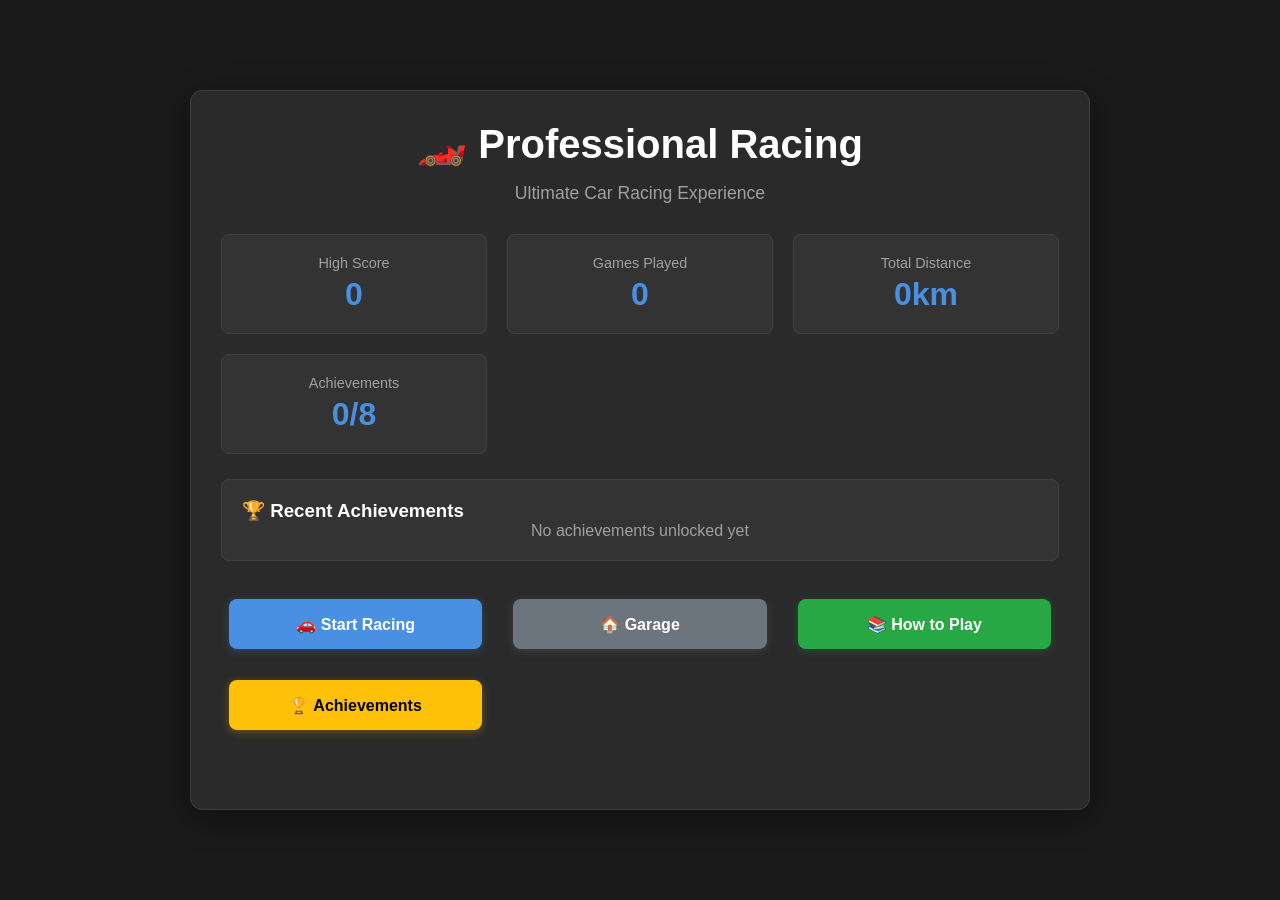
==== index.html @ a8ff9bb5 "updated code" ====
<!DOCTYPE html>
<html lang="en">
<head>
    <meta charset="UTF-8">
    <meta name="viewport" content="width=device-width, initial-scale=1.0, user-scalable=no">
    <title>Professional Car Racing</title>
    <style>
        /* Reset and Base Styles */
        * {
            margin: 0;
            padding: 0;
            box-sizing: border-box;
            -webkit-tap-highlight-color: transparent;
        }

        body {
            font-family: 'Segoe UI', Tahoma, Geneva, Verdana, sans-serif;
            background: #1a1a1a;
            color: #ffffff;
            min-height: 100vh;
            overflow-x: hidden;
            touch-action: manipulation;
        }

        .container {
            max-width: 100%;
            width: 100%;
            min-height: 100vh;
            display: flex;
            align-items: center;
            justify-content: center;
            padding: 10px;
        }

        /* Screen Management */
        .screen {
            background: #2a2a2a;
            border-radius: 12px;
            border: 1px solid #404040;
            box-shadow: 0 8px 32px rgba(0, 0, 0, 0.4);
            width: 100%;
            max-width: 900px;
            min-height: 80vh;
            padding: 30px;
            position: relative;
            overflow-y: auto;
            max-height: 95vh;
        }

        .hidden {
            display: none !important;
        }

        /* Typography */
        .title {
            font-size: 2.5rem;
            font-weight: 700;
            text-align: center;
            margin-bottom: 15px;
            color: #ffffff;
        }

        .subtitle {
            text-align: center;
            margin-bottom: 30px;
            color: #a0a0a0;
            font-size: 1.1rem;
        }

        /* Buttons */
        .btn {
            background: #4a90e2;
            color: white;
            border: none;
            padding: 15px 25px;
            border-radius: 8px;
            cursor: pointer;
            font-size: 16px;
            font-weight: 600;
            margin: 8px;
            transition: all 0.2s ease;
            touch-action: manipulation;
            min-height: 50px;
            display: inline-flex;
            align-items: center;
            justify-content: center;
            text-decoration: none;
            box-shadow: 0 2px 8px rgba(74, 144, 226, 0.3);
        }

        .btn:hover {
            background: #357abd;
            transform: translateY(-1px);
            box-shadow: 0 4px 12px rgba(74, 144, 226, 0.4);
        }

        .btn:active {
            transform: translateY(0);
        }

        .btn-primary { background: #4a90e2; }
        .btn-secondary { background: #6c757d; box-shadow: 0 2px 8px rgba(108, 117, 125, 0.3); }
        .btn-secondary:hover { background: #545b62; }
        
        .btn-success { background: #28a745; box-shadow: 0 2px 8px rgba(40, 167, 69, 0.3); }
        .btn-success:hover { background: #218838; }
        
        .btn-warning { background: #ffc107; color: #000; box-shadow: 0 2px 8px rgba(255, 193, 7, 0.3); }
        .btn-warning:hover { background: #e0a800; }
        
        .btn-danger { background: #dc3545; box-shadow: 0 2px 8px rgba(220, 53, 69, 0.3); }
        .btn-danger:hover { background: #c82333; }

        .btn-small {
            padding: 10px 15px;
            font-size: 14px;
            min-height: 40px;
        }

        /* Cards and Panels */
        .card {
            background: #333333;
            border-radius: 8px;
            padding: 20px;
            margin-bottom: 20px;
            border: 1px solid #404040;
        }

        .stats-panel {
            display: grid;
            grid-template-columns: repeat(auto-fit, minmax(200px, 1fr));
            gap: 20px;
            margin-bottom: 25px;
        }

        .stat-item {
            background: #333333;
            padding: 20px;
            border-radius: 8px;
            text-align: center;
            border: 1px solid #404040;
        }

        .stat-label {
            display: block;
            font-size: 0.9rem;
            color: #a0a0a0;
            margin-bottom: 5px;
        }

        .stat-value {
            display: block;
            font-size: 2rem;
            font-weight: bold;
            color: #4a90e2;
        }

        /* Menu Layout */
        .menu-buttons {
            display: grid;
            grid-template-columns: repeat(auto-fit, minmax(250px, 1fr));
            gap: 15px;
            margin-top: 30px;
        }

        /* Game Screen */
        .game-header {
            display: flex;
            justify-content: space-between;
            align-items: center;
            margin-bottom: 15px;
            padding: 10px 15px;
            background: #333333;
            border-radius: 8px;
            border: 1px solid #404040;
        }

        .game-title h2 {
            margin: 0;
            font-size: 1.2rem;
            color: #ffffff;
        }

        .current-track {
            font-size: 0.8rem;
            color: #a0a0a0;
            margin-top: 2px;
        }

        .game-actions {
            display: flex;
            gap: 10px;
        }

        .game-hud {
            display: grid;
            grid-template-columns: repeat(3, 1fr);
            gap: 10px;
            margin-bottom: 20px;
            padding: 10px;
            background: #333333;
            border-radius: 8px;
            border: 1px solid #404040;
        }

        .hud-item {
            text-align: center;
            padding: 8px;
            background: #404040;
            border-radius: 6px;
        }

        .hud-label {
            font-size: 0.7rem;
            color: #a0a0a0;
            margin-bottom: 3px;
            text-transform: uppercase;
            letter-spacing: 0.5px;
        }

        .hud-value {
            font-size: 1rem;
            font-weight: bold;
            color: #4a90e2;
        }

        .hud-item.warning .hud-value { color: #ffc107; }
        .hud-item.danger .hud-value { color: #dc3545; }
        .hud-item.active {
            background: #4a90e2;
            animation: pulse 1s ease infinite alternate;
        }

        @keyframes pulse {
            from { opacity: 0.8; }
            to { opacity: 1; }
        }

        /* Game Area */
        .game-area {
            position: relative;
            width: 100%;
            height: 90vh;
            
            background: #87ceeb;
            border-radius: 12px;
            overflow: hidden;
            border: 2px solid #404040;
            margin-bottom: 20px;
        }

        .road-container {
            position: absolute;
            top: 0;
            left: 50%;
            transform: translateX(-50%);
            width: min(300px, 70%);
            height: 100%;
            z-index: 1;
        }

        .road {
            width: 100%;
            height: 100%;
            background: #444444;
            position: relative;
            border-left: 4px solid #ffffff;
            border-right: 4px solid #ffffff;
            overflow: hidden;
        }

        .road-line {
            position: absolute;
            left: 25%;
            width: 3px;
            height: 30px;
            background: #ffffff;
            animation: roadMove 1s linear infinite;
            border-radius: 2px;
        }

        .road-line:nth-child(even) {
            left: 75%;
        }

        @keyframes roadMove {
            from {
                top: -30px;
                opacity: 0;
            }
            10% {
                opacity: 1;
            }
            90% {
                opacity: 1;
            }
            to {
                top: 100%;
                opacity: 0;
            }
        }

        /* Track Themes */
        .game-area.night {
            background: #1a1a2e;
        }

        .road.night {
            background: #16213e;
            border-color: #0f3460;
        }

        .road.night .road-line {
            background: #ffffff;
        }

        .game-area.desert {
            background: #daa520;
        }

        .road.desert {
            background: #8b4513;
            border-color: #ff6347;
        }

        .road.desert .road-line {
            background: #ffffff;
        }

        .game-area.snow {
            background: #e6f3ff;
        }

        .road.snow {
            background: #708090;
            border-color: #4682b4;
        }

        .road.snow .road-line {
            background: #ffffff;
        }

        /* Player Car */
        .player-car {
            position: absolute;
            width: 40px;
            height: 60px;
            bottom: 80px;
            left: 50%;
            transform: translateX(-50%);
            z-index: 10;
            transition: left 0.2s ease;
            filter: drop-shadow(0 4px 8px rgba(0, 0, 0, 0.4));
        }

        .player-car.jumping {
            animation: carJump 0.8s ease;
            z-index: 15;
        }

        @keyframes carJump {
            0% {
                transform: translateX(-50%) translateY(0) scale(1);
                filter: drop-shadow(0 4px 8px rgba(0, 0, 0, 0.4));
            }
            25% {
                transform: translateX(-50%) translateY(-20px) scale(1.05);
                filter: drop-shadow(0 8px 16px rgba(0, 0, 0, 0.3));
            }
            50% {
                transform: translateX(-50%) translateY(-40px) scale(1.1);
                filter: drop-shadow(0 12px 24px rgba(0, 0, 0, 0.2));
            }
            75% {
                transform: translateX(-50%) translateY(-20px) scale(1.05);
                filter: drop-shadow(0 8px 16px rgba(0, 0, 0, 0.3));
            }
            100% {
                transform: translateX(-50%) translateY(0) scale(1);
                filter: drop-shadow(0 4px 8px rgba(0, 0, 0, 0.4));
            }
        }

        .player-car.shielded {
            animation: shieldEffect 0.5s ease infinite alternate;
        }

        @keyframes shieldEffect {
            0% {
                filter: drop-shadow(0 4px 8px rgba(0, 0, 0, 0.4)) drop-shadow(0 0 10px rgba(0, 255, 255, 0.5));
            }
            100% {
                filter: drop-shadow(0 4px 8px rgba(0, 0, 0, 0.4)) drop-shadow(0 0 20px rgba(0, 255, 255, 0.8));
            }
        }

        /* Game Objects */
        .obstacle {
            position: absolute;
            width: 35px;
            height: 55px;
            z-index: 5;
            filter: drop-shadow(0 2px 4px rgba(0, 0, 0, 0.3));
        }

        .powerup {
            position: absolute;
            width: 30px;
            height: 30px;
            z-index: 6;
            border-radius: 50%;
            animation: powerupFloat 1s ease infinite alternate;
        }

        @keyframes powerupFloat {
            0% {
                transform: translateX(-50%) scale(1) rotate(0deg);
                opacity: 0.9;
                box-shadow: 0 0 10px rgba(74, 144, 226, 0.3);
            }
            50% {
                transform: translateX(-50%) scale(1.15) rotate(180deg);
                opacity: 1;
                box-shadow: 0 0 20px rgba(74, 144, 226, 0.6);
            }
            100% {
                transform: translateX(-50%) scale(1) rotate(360deg);
                opacity: 0.9;
                box-shadow: 0 0 10px rgba(74, 144, 226, 0.3);
            }
        }

        /* Track Selection */
        .track-selector {
            display: grid;
            grid-template-columns: repeat(auto-fit, minmax(150px, 1fr));
            gap: 15px;
            margin-bottom: 30px;
        }

        .track-option {
            background: #333333;
            border: 2px solid #404040;
            border-radius: 8px;
            padding: 20px;
            text-align: center;
            cursor: pointer;
            transition: all 0.2s ease;
            touch-action: manipulation;
        }

        .track-option:hover {
            border-color: #4a90e2;
            transform: translateY(-2px);
        }

        .track-option.selected {
            border-color: #4a90e2;
            background: #404040;
        }

        .track-icon {
            font-size: 2.5rem;
            margin-bottom: 10px;
        }

        .track-name {
            font-weight: bold;
            margin-bottom: 5px;
            color: #ffffff;
        }

        .track-desc {
            font-size: 0.8rem;
            color: #a0a0a0;
        }

        /* Car Selection */
        .car-grid {
            display: grid;
            grid-template-columns: repeat(auto-fill, minmax(250px, 1fr));
            gap: 20px;
        }

        .car-card {
            background: #333333;
            border: 2px solid #404040;
            border-radius: 8px;
            padding: 20px;
            cursor: pointer;
            transition: all 0.2s ease;
            touch-action: manipulation;
        }

        .car-card:hover {
            transform: translateY(-3px);
            border-color: #4a90e2;
            box-shadow: 0 8px 24px rgba(74, 144, 226, 0.2);
        }

        .car-preview-container {
            display: flex;
            justify-content: center;
            margin-bottom: 15px;
            height: 80px;
            align-items: center;
        }

        .car-preview {
            width: 60px;
            height: 80px;
            filter: drop-shadow(0 4px 8px rgba(0, 0, 0, 0.3));
        }

        .car-info h4 {
            margin-bottom: 8px;
            color: #ffffff;
            font-size: 1.1rem;
            text-align: center;
        }

        .car-stats {
            display: grid;
            grid-template-columns: 1fr 1fr;
            gap: 8px;
            font-size: 0.8rem;
            color: #a0a0a0;
        }

        .car-stat {
            background: #404040;
            padding: 5px 8px;
            border-radius: 4px;
            text-align: center;
        }

        /* Garage */
        .garage-actions {
            display: flex;
            gap: 15px;
            margin-bottom: 25px;
            justify-content: center;
        }

        /* Car Creator */
        .creator-container {
            display: grid;
            grid-template-columns: 1fr 2fr;
            gap: 30px;
            max-width: 800px;
            margin: 0 auto;
        }

        .car-preview-section {
            background: #333333;
            border-radius: 8px;
            padding: 25px;
            text-align: center;
            height: fit-content;
            border: 1px solid #404040;
        }

        .car-preview-section h3 {
            margin-bottom: 20px;
            color: #ffffff;
        }

        .car-preview-display {
            display: flex;
            justify-content: center;
            align-items: center;
            height: 150px;
            margin-bottom: 15px;
        }

        .car-preview-large {
            width: 80px;
            height: 120px;
            filter: drop-shadow(0 4px 8px rgba(0, 0, 0, 0.3));
        }

        .car-customization {
            background: #333333;
            border-radius: 8px;
            padding: 25px;
            border: 1px solid #404040;
        }

        .form-group {
            margin-bottom: 25px;
        }

        .form-group label {
            display: block;
            margin-bottom: 12px;
            font-weight: 600;
            color: #ffffff;
            font-size: 1rem;
        }

        .form-group input[type="text"] {
            width: 100%;
            padding: 15px;
            border: 2px solid #404040;
            border-radius: 6px;
            background: #404040;
            color: white;
            font-size: 16px;
            transition: all 0.2s ease;
        }

        .form-group input[type="text"]:focus {
            outline: none;
            border-color: #4a90e2;
            background: #4a4a4a;
        }

        .car-type-grid {
            display: grid;
            grid-template-columns: repeat(auto-fit, minmax(100px, 1fr));
            gap: 15px;
        }

        .car-type-option {
            background: #404040;
            border: 2px solid #505050;
            border-radius: 8px;
            padding: 15px;
            text-align: center;
            cursor: pointer;
            transition: all 0.2s ease;
            touch-action: manipulation;
        }

        .car-type-option:hover {
            border-color: #4a90e2;
        }

        .car-type-option.selected {
            border-color: #4a90e2;
            background: #4a4a4a;
        }

        .car-type-preview {
            width: 50px;
            height: 70px;
            margin-bottom: 10px;
        }

        .car-type-name {
            font-size: 0.9rem;
            color: #ffffff;
            font-weight: 600;
        }

        .color-palette {
            display: grid;
            grid-template-columns: repeat(auto-fit, minmax(50px, 1fr));
            gap: 12px;
            max-width: 400px;
        }

        .color-option {
            width: 50px;
            height: 50px;
            border: 3px solid #505050;
            border-radius: 50%;
            cursor: pointer;
            transition: all 0.2s ease;
            touch-action: manipulation;
        }

        .color-option:hover {
            transform: scale(1.1);
        }

        .color-option.selected {
            border-color: #4a90e2;
            border-width: 4px;
            box-shadow: 0 0 15px rgba(74, 144, 226, 0.5);
        }

        /* Performance Slider */
        .slider-container {
            margin-top: 15px;
        }

        .performance-slider {
            width: 100%;
            height: 8px;
            border-radius: 4px;
            background: #404040;
            outline: none;
            -webkit-appearance: none;
            cursor: pointer;
        }

        .performance-slider::-webkit-slider-thumb {
            -webkit-appearance: none;
            appearance: none;
            width: 20px;
            height: 20px;
            border-radius: 50%;
            background: #4a90e2;
            cursor: pointer;
        }

        .performance-slider::-moz-range-thumb {
            width: 20px;
            height: 20px;
            border-radius: 50%;
            background: #4a90e2;
            cursor: pointer;
            border: none;
        }

        .slider-labels {
            display: flex;
            justify-content: space-between;
            margin-top: 10px;
            font-size: 0.8rem;
            color: #a0a0a0;
        }

        /* Achievements */
        .achievements-container {
            max-width: 600px;
            margin: 0 auto;
        }

        .achievement {
            display: flex;
            align-items: center;
            gap: 15px;
            padding: 15px;
            margin-bottom: 15px;
            background: #333333;
            border-radius: 8px;
            border: 2px solid #404040;
            transition: all 0.2s ease;
        }

        .achievement.unlocked {
            background: #2d4a2d;
            border-color: #28a745;
        }

        .achievement .icon {
            font-size: 2rem;
            min-width: 50px;
            text-align: center;
        }

        .achievement .info h4 {
            color: #ffffff;
            margin-bottom: 5px;
        }

        .achievement .info p {
            color: #a0a0a0;
            font-size: 0.9rem;
            margin: 0;
        }

        /* Mobile Controls */
        .mobile-controls {
            display: none;
            position: fixed;
            bottom: 10px;
            left: 50%;
            transform: translateX(-50%);
            z-index: 200;
            background: rgba(42, 42, 42, 0.95);
            border-radius: 12px;
            padding: 10px;
            border: 1px solid #404040;
        }

        .control-row {
            display: flex;
            gap: 10px;
            align-items: center;
        }

        .mobile-btn {
            width: 50px;
            height: 50px;
            border-radius: 50%;
            background: #404040;
            border: 2px solid #505050;
            color: white;
            font-size: 16px;
            display: flex;
            align-items: center;
            justify-content: center;
            touch-action: manipulation;
            user-select: none;
            transition: all 0.2s ease;
            cursor: pointer;
        }

        .mobile-btn:active {
            background: #4a90e2;
            transform: scale(0.9);
        }

        .mobile-btn.disabled {
            background: #2a2a2a;
            border-color: #333333;
            color: #666666;
        }

        .direction-btn {
            background: #404040;
            border-color: #4a90e2;
        }

        .action-btn {
            background: #404040;
            border-color: #28a745;
        }

        /* Game Modals */
        .game-modal {
            position: absolute;
            top: 0;
            left: 0;
            width: 100%;
            height: 100%;
            background: rgba(0, 0, 0, 0.8);
            display: flex;
            align-items: center;
            justify-content: center;
            z-index: 100;
        }

        .modal-content {
            background: #2a2a2a;
            border-radius: 12px;
            padding: 30px;
            text-align: center;
            border: 1px solid #404040;
            min-width: 300px;
            max-width: 90%;
        }

        .modal-content h3 {
            margin-bottom: 20px;
            color: #ffffff;
            font-size: 1.5rem;
        }

        .final-stats {
            margin: 20px 0;
        }

        .final-score {
            display: flex;
            justify-content: space-between;
            align-items: center;
            margin-bottom: 15px;
            padding: 15px;
            background: #333333;
            border-radius: 8px;
        }

        .final-score .label {
            color: #a0a0a0;
        }

        .final-score .value {
            color: #4a90e2;
            font-size: 1.5rem;
            font-weight: bold;
        }

        .new-high-score {
            background: #28a745;
            color: #ffffff;
            padding: 10px 15px;
            border-radius: 8px;
            font-weight: bold;
            margin: 10px 0;
        }

        .modal-actions {
            display: flex;
            gap: 15px;
            justify-content: center;
            margin-top: 20px;
        }

        /* Particles */
        .particle {
            position: absolute;
            width: 4px;
            height: 4px;
            background: #4a90e2;
            border-radius: 50%;
            pointer-events: none;
            z-index: 15;
            animation: particleFade 1s ease-out forwards;
        }

        @keyframes particleFade {
            0% {
                opacity: 1;
                transform: scale(1);
            }
            100% {
                opacity: 0;
                transform: scale(0.5);
            }
        }

        .particles-container {
            position: absolute;
            top: 0;
            left: 0;
            width: 100%;
            height: 100%;
            pointer-events: none;
            z-index: 12;
        }

        /* Tutorial */
        .tutorial-content {
            max-width: 600px;
            margin: 0 auto;
        }

        .tutorial-section {
            margin-bottom: 30px;
            padding: 20px;
            background: #333333;
            border-radius: 8px;
            border: 1px solid #404040;
        }

        .tutorial-section h3 {
            margin-bottom: 15px;
            color: #4a90e2;
        }

        .controls-grid {
            display: grid;
            grid-template-columns: repeat(auto-fit, minmax(120px, 1fr));
            gap: 15px;
            margin-top: 15px;
        }

        .control-item {
            text-align: center;
            padding: 15px;
            background: #404040;
            border-radius: 6px;
        }

        .control-key {
            font-size: 1.5rem;
            font-weight: bold;
            margin-bottom: 8px;
            color: #4a90e2;
        }

        .control-desc {
            font-size: 0.9rem;
            color: #a0a0a0;
        }

        .powerups-grid {
            display: grid;
            grid-template-columns: repeat(auto-fit, minmax(200px, 1fr));
            gap: 15px;
            margin-top: 15px;
        }

        .powerup-item {
            display: flex;
            align-items: center;
            gap: 15px;
            padding: 15px;
            background: #404040;
            border-radius: 6px;
        }

        .powerup-icon {
            font-size: 2rem;
            min-width: 50px;
            text-align: center;
        }

        .powerup-item strong {
            color: #ffffff;
            display: block;
            margin-bottom: 5px;
        }

        .powerup-item p {
            font-size: 0.8rem;
            color: #a0a0a0;
            margin: 0;
        }

        /* Footer */
        .screen-footer {
            display: flex;
            justify-content: center;
            margin-top: 30px;
            padding-top: 20px;
            border-top: 1px solid #404040;
        }

        .desktop-controls {
            text-align: center;
            margin-top: 15px;
        }

        .controls-hint {
            color: #a0a0a0;
            font-size: 0.9rem;
        }

        /* Responsive Design */
        @media (max-width: 768px) {
            .screen {
                padding: 10px;
                min-height: 95vh;
                max-height: 100vh;
                overflow-y: auto;
            }

            .title {
                font-size: 1.8rem;
            }

            .creator-container {
                grid-template-columns: 1fr;
                gap: 20px;
            }

            .menu-buttons {
                grid-template-columns: 1fr;
            }

            .stats-panel {
                grid-template-columns: 1fr;
            }

            .game-header {
                flex-direction: column;
                gap: 8px;
                text-align: center;
                padding: 8px 12px;
            }

            .game-title h2 {
                font-size: 1rem;
            }

            .current-track {
                font-size: 0.7rem;
            }

            .game-hud {
                grid-template-columns: repeat(3, 1fr);
                gap: 8px;
                padding: 8px;
                margin-bottom: 15px;
            }

            .hud-item {
                padding: 6px;
            }

            .hud-label {
                font-size: 0.6rem;
            }

            .hud-value {
                font-size: 0.9rem;
            }

            .game-area {
                height: 45vh;
                min-height: 250px;
                max-height: 350px;
                margin-bottom: 15px;
            }

            .road-container {
                width: min(220px, 75%);
            }

            .mobile-controls {
                display: block;
            }

            .desktop-controls {
                display: none;
            }

            .modal-actions {
                flex-direction: column;
            }

            .player-car {
                width: 28px;
                height: 42px;
            }

            .obstacle {
                width: 26px;
                height: 39px;
            }

            .powerup {
                width: 22px;
                height: 22px;
            }

            .mobile-btn {
                width: 45px;
                height: 45px;
                font-size: 14px;
            }

            .control-row {
                gap: 8px;
            }
        }

        @media (max-width: 480px) {
            .screen {
                padding: 8px;
            }

            .title {
                font-size: 1.6rem;
            }

            .game-area {
                height: 40vh;
                min-height: 200px;
                max-height: 280px;
            }

            .road-container {
                width: min(180px, 80%);
            }

            .player-car {
                width: 24px;
                height: 36px;
            }

            .obstacle {
                width: 22px;
                height: 33px;
            }

            .powerup {
                width: 18px;
                height: 18px;
            }

            .mobile-btn {
                width: 40px;
                height: 40px;
                font-size: 12px;
            }

            .control-row {
                gap: 6px;
            }

            .game-hud {
                grid-template-columns: repeat(3, 1fr);
                gap: 5px;
                padding: 6px;
                margin-bottom: 10px;
            }

            .hud-item {
                padding: 4px;
            }

            .hud-label {
                font-size: 0.5rem;
            }

            .hud-value {
                font-size: 0.8rem;
            }

            .game-header {
                padding: 6px 8px;
            }

            .game-title h2 {
                font-size: 0.9rem;
            }

            .current-track {
                font-size: 0.6rem;
            }
        }

        /* Landscape orientation on mobile */
        @media (max-width: 768px) and (orientation: landscape) {
            .screen {
                max-height: 95vh;
                padding: 5px;
            }
            
            .game-area {
                height: 60vh;
                min-height: 200px;
                max-height: 300px;
            }
            
            .mobile-controls {
                bottom: 5px;
            }
            
            .game-hud {
                margin-bottom: 8px;
                padding: 5px;
            }

            .game-header {
                padding: 5px 8px;
                margin-bottom: 8px;
            }
        }

        /* Very small screens */
        @media (max-height: 600px) {
            .screen {
                min-height: 100vh;
                max-height: 100vh;
                padding: 5px;
            }

            .game-area {
                height: 35vh;
                min-height: 180px;
                max-height: 250px;
            }

            .game-hud {
                margin-bottom: 5px;
                padding: 5px;
            }
        }

        /* Touch device optimizations */
        @media (hover: none) and (pointer: coarse) {
            .btn:hover,
            .car-card:hover,
            .track-option:hover,
            .car-type-option:hover,
            .color-option:hover {
                transform: none;
            }

            .btn:active,
            .car-card:active,
            .track-option:active,
            .car-type-option:active,
            .color-option:active {
                transform: scale(0.95);
            }
        }
    </style>
</head>
<body>
    <div class="container">
        <!-- Main Menu -->
        <div id="menu-screen" class="screen">
            <h1 class="title">🏎️ Professional Racing</h1>
            <p class="subtitle">Ultimate Car Racing Experience</p>
            
            <div class="stats-panel">
                <div class="stat-item">
                    <span class="stat-label">High Score</span>
                    <span class="stat-value" id="menu-high-score">0</span>
                </div>
                <div class="stat-item">
                    <span class="stat-label">Games Played</span>
                    <span class="stat-value" id="menu-games-played">0</span>
                </div>
                <div class="stat-item">
                    <span class="stat-label">Total Distance</span>
                    <span class="stat-value" id="menu-total-distance">0km</span>
                </div>
                <div class="stat-item">
                    <span class="stat-label">Achievements</span>
                    <span class="stat-value" id="menu-achievements">0/8</span>
                </div>
            </div>
            
            <div class="card">
                <h3>🏆 Recent Achievements</h3>
                <div id="achievements-preview-list">
                    <p style="color: #a0a0a0; text-align: center;">No achievements unlocked yet</p>
                </div>
            </div>
            
            <div class="menu-buttons">
                <button class="btn btn-primary" onclick="showScreen('select-screen')">
                    🚗 Start Racing
                </button>
                <button class="btn btn-secondary" onclick="showScreen('garage-screen')">
                    🏠 Garage
                </button>
                <button class="btn btn-success" onclick="showScreen('tutorial-screen')">
                    📚 How to Play
                </button>
                <button class="btn btn-warning" onclick="showScreen('achievements-screen')">
                    🏆 Achievements
                </button>
            </div>
        </div>

        <!-- Tutorial Screen -->
        <div id="tutorial-screen" class="screen hidden">
            <h2 class="title">📚 How to Play</h2>
            <div class="tutorial-content">
                <div class="tutorial-section">
                    <h3>🎯 Objective</h3>
                    <p>Race through different tracks, avoid obstacles, collect power-ups, and achieve the highest score possible!</p>
                </div>
                
                <div class="tutorial-section">
                    <h3>🕹️ Controls</h3>
                    <div class="controls-grid">
                        <div class="control-item">
                            <div class="control-key">← →</div>
                            <div class="control-desc">Move Left/Right</div>
                        </div>
                        <div class="control-item">
                            <div class="control-key">↑</div>
                            <div class="control-desc">Speed Up</div>
                        </div>
                        <div class="control-item">
                            <div class="control-key">↓</div>
                            <div class="control-desc">Brake</div>
                        </div>
                        <div class="control-item">
                            <div class="control-key">SPACE</div>
                            <div class="control-desc">Jump</div>
                        </div>
                        <div class="control-item">
                            <div class="control-key">P</div>
                            <div class="control-desc">Pause</div>
                        </div>
                    </div>
                </div>
                
                <div class="tutorial-section">
                    <h3>💎 Power-ups</h3>
                    <div class="powerups-grid">
                        <div class="powerup-item">
                            <div class="powerup-icon">🛡️</div>
                            <div>
                                <strong>Shield</strong>
                                <p>Temporary invincibility against obstacles</p>
                            </div>
                        </div>
                        <div class="powerup-item">
                            <div class="powerup-icon">⚡</div>
                            <div>
                                <strong>Speed Boost</strong>
                                <p>Temporary speed increase</p>
                            </div>
                        </div>
                        <div class="powerup-item">
                            <div class="powerup-icon">🚀</div>
                            <div>
                                <strong>Jump Refill</strong>
                                <p>Adds jump abilities</p>
                            </div>
                        </div>
                        <div class="powerup-item">
                            <div class="powerup-icon">💰</div>
                            <div>
                                <strong>Score Boost</strong>
                                <p>Instant bonus points</p>
                            </div>
                        </div>
                    </div>
                </div>
                
                <div class="tutorial-section">
                    <h3>🌍 Track Types</h3>
                    <div class="powerups-grid">
                        <div class="powerup-item">
                            <div class="powerup-icon">🌅</div>
                            <div>
                                <strong>Day Track</strong>
                                <p>Perfect visibility, normal conditions</p>
                            </div>
                        </div>
                        <div class="powerup-item">
                            <div class="powerup-icon">🌙</div>
                            <div>
                                <strong>Night Track</strong>
                                <p>Reduced visibility, challenging</p>
                            </div>
                        </div>
                        <div class="powerup-item">
                            <div class="powerup-icon">🏜️</div>
                            <div>
                                <strong>Desert Track</strong>
                                <p>High speed, sandstorm effects</p>
                            </div>
                        </div>
                        <div class="powerup-item">
                            <div class="powerup-icon">❄️</div>
                            <div>
                                <strong>Snow Track</strong>
                                <p>Slippery conditions, slower speeds</p>
                            </div>
                        </div>
                    </div>
                </div>
            </div>
            
            <div class="screen-footer">
                <button class="btn btn-secondary" onclick="showScreen('menu-screen')">
                    ← Back to Menu
                </button>
            </div>
        </div>

        <!-- Achievements Screen -->
        <div id="achievements-screen" class="screen hidden">
            <h2 class="title">🏆 Achievements</h2>
            <div class="achievements-container">
                <div id="achievements-list">
                    <!-- Achievements will be populated here -->
                </div>
            </div>
            <div class="screen-footer">
                <button class="btn btn-secondary" onclick="showScreen('menu-screen')">
                    ← Back to Menu
                </button>
            </div>
        </div>

        <!-- Garage Screen -->
        <div id="garage-screen" class="screen hidden">
            <h2 class="title">🏠 Your Garage</h2>
            
            <div class="garage-actions">
                <button class="btn btn-primary" onclick="showScreen('create-screen')">
                    🛠️ Create New Car
                </button>
                <button class="btn btn-danger" onclick="resetGarage()">
                    🗑️ Reset Garage
                </button>
            </div>
            
            <div id="garage-car-list" class="car-grid">
                <!-- Cars will be populated here -->
            </div>
            
            <div class="screen-footer">
                <button class="btn btn-secondary" onclick="showScreen('menu-screen')">
                    ← Back to Menu
                </button>
            </div>
        </div>

        <!-- Car Selection -->
        <div id="select-screen" class="screen hidden">
            <h2 class="title">🚗 Select Your Setup</h2>
            
            <div class="card">
                <h3>🌍 Choose Track</h3>
                <div class="track-selector">
                    <div class="track-option selected" data-track="day">
                        <div class="track-icon">🌅</div>
                        <div class="track-name">Day Track</div>
                        <div class="track-desc">Perfect conditions</div>
                    </div>
                    <div class="track-option" data-track="night">
                        <div class="track-icon">🌙</div>
                        <div class="track-name">Night Track</div>
                        <div class="track-desc">Challenging visibility</div>
                    </div>
                    <div class="track-option" data-track="desert">
                        <div class="track-icon">🏜️</div>
                        <div class="track-name">Desert Track</div>
                        <div class="track-desc">High speed racing</div>
                    </div>
                    <div class="track-option" data-track="snow">
                        <div class="track-icon">❄️</div>
                        <div class="track-name">Snow Track</div>
                        <div class="track-desc">Slippery conditions</div>
                    </div>
                </div>
            </div>
            
            <div class="card">
                <h3>🚗 Choose Your Car</h3>
                <div id="car-selection-list" class="car-grid">
                    <!-- Cars will be populated here -->
                </div>
            </div>
            
            <div class="screen-footer">
                <button class="btn btn-secondary" onclick="showScreen('menu-screen')">
                    ← Back to Menu
                </button>
            </div>
        </div>

        <!-- Car Creator -->
        <div id="create-screen" class="screen hidden">
            <h2 class="title">🛠️ Create Your Car</h2>
            
            <div class="creator-container">
                <div class="car-preview-section">
                    <h3>Preview</h3>
                    <div class="car-preview-display">
                        <div class="car-preview-large" id="car-preview"></div>
                    </div>
                </div>

                <div class="car-customization">
                    <div class="form-group">
                        <label for="car-name">🏷️ Car Name</label>
                        <input type="text" id="car-name" placeholder="Enter your car's name" maxlength="20" />
                    </div>

                    <div class="form-group">
                        <label>🚗 Car Type</label>
                        <div class="car-type-grid">
                            <div class="car-type-option selected" data-type="sedan">
                                <div class="car-type-preview" id="sedan-preview"></div>
                                <div class="car-type-name">Sedan</div>
                            </div>
                            <div class="car-type-option" data-type="sports">
                                <div class="car-type-preview" id="sports-preview"></div>
                                <div class="car-type-name">Sports</div>
                            </div>
                            <div class="car-type-option" data-type="suv">
                                <div class="car-type-preview" id="suv-preview"></div>
                                <div class="car-type-name">SUV</div>
                            </div>
                            <div class="car-type-option" data-type="truck">
                                <div class="car-type-preview" id="truck-preview"></div>
                                <div class="car-type-name">Truck</div>
                            </div>
                        </div>
                    </div>

                    <div class="form-group">
                        <label>🎨 Car Color</label>
                        <div class="color-palette">
                            <div class="color-option selected" style="background: #ff0000" data-color="#ff0000"></div>
                            <div class="color-option" style="background: #00ff00" data-color="#00ff00"></div>
                            <div class="color-option" style="background: #0000ff" data-color="#0000ff"></div>
                            <div class="color-option" style="background: #ffff00" data-color="#ffff00"></div>
                            <div class="color-option" style="background: #ff00ff" data-color="#ff00ff"></div>
                            <div class="color-option" style="background: #00ffff" data-color="#00ffff"></div>
                            <div class="color-option" style="background: #ffffff" data-color="#ffffff"></div>
                            <div class="color-option" style="background: #000000" data-color="#000000"></div>
                            <div class="color-option" style="background: #FFA500" data-color="#FFA500"></div>
                            <div class="color-option" style="background: #800080" data-color="#800080"></div>
                            <div class="color-option" style="background: #FF69B4" data-color="#FF69B4"></div>
                            <div class="color-option" style="background: #32CD32" data-color="#32CD32"></div>
                        </div>
                    </div>

                    <div class="form-group">
                        <label for="speed-slider">⚡ Performance Level: <span id="speed-value">5</span>/10</label>
                        <div class="slider-container">
                            <input type="range" id="speed-slider" class="performance-slider" min="3" max="10" value="5" step="1" />
                            <div class="slider-labels">
                                <span>Balanced</span>
                                <span>Performance</span>
                                <span>Extreme</span>
                            </div>
                        </div>
                    </div>
                </div>
            </div>
            
            <div class="screen-footer">
                <button class="btn btn-primary" onclick="saveCar()">
                    💾 Save Car
                </button>
                <button class="btn btn-secondary" onclick="showScreen('garage-screen')">
                    ← Cancel
                </button>
            </div>
        </div>

        <!-- Game Screen -->
        <div id="game-screen" class="screen hidden">
            <div class="game-hud">
                <div class="hud-item">
                    <div class="hud-label">Score</div>
                    <div class="hud-value" id="score">0</div>
                </div>
                <div class="hud-item">
                    <div class="hud-label">High Score</div>
                    <div class="hud-value" id="high-score">0</div>
                </div>
                <div class="hud-item" id="jumps-display">
                    <div class="hud-label">Jumps</div>
                    <div class="hud-value" id="jumps">0</div>
                </div>
            </div>

            <div class="game-area" id="game-area">
                <div class="road-container">
                    <div class="road" id="road">
                        <!-- Road lines will be generated here -->
                    </div>
                </div>
                <div class="player-car" id="player-car"></div>
                <div class="particles-container" id="particles"></div>
                
                <!-- Game Over Modal -->
                <div id="game-over-modal" class="game-modal hidden">
                    <div class="modal-content">
                        <h3>🏁 Race Complete!</h3>
                        <div class="final-stats">
                            <div class="final-score">
                                <span class="label">Final Score:</span>
                                <span class="value" id="final-score">0</span>
                            </div>
                            <div class="final-score">
                                <span class="label">Distance:</span>
                                <span class="value" id="final-distance">0km</span>
                            </div>
                            <div id="new-high-score-badge" class="new-high-score hidden">
                                🎉 New High Score! 🎉
                            </div>
                        </div>
                        <div class="modal-actions">
                            <button class="btn btn-primary" onclick="restartGame()">
                                🔄 Race Again
                            </button>
                            <button class="btn btn-secondary" onclick="showScreen('select-screen')">
                                🏠 Back to Menu
                            </button>
                        </div>
                    </div>
                </div>
                
                <!-- Pause Modal -->
                <div id="pause-modal" class="game-modal hidden">
                    <div class="modal-content">
                        <h3>⏸️ Game Paused</h3>
                        <div class="modal-actions">
                            <button class="btn btn-primary" onclick="resumeGame()">
                                ▶️ Resume
                            </button>
                            <button class="btn btn-secondary" onclick="showScreen('select-screen')">
                                🏠 Main Menu
                            </button>
                        </div>
                    </div>
                </div>
            </div>

            <!-- Mobile Controls -->
            <div class="mobile-controls" id="mobile-controls">
                <div class="control-row">
                    <button class="mobile-btn direction-btn" id="left-btn">
                        <span class="btn-icon">←</span>
                    </button>
                    <button class="mobile-btn action-btn" id="brake-btn">
                        <span class="btn-icon">↓</span>
                    </button>
                    <button class="mobile-btn action-btn" id="jump-btn">
                        <span class="btn-icon">🚀</span>
                    </button>
                    <button class="mobile-btn action-btn" id="speed-btn">
                        <span class="btn-icon">↑</span>
                    </button>
                    <button class="mobile-btn direction-btn" id="right-btn">
                        <span class="btn-icon">→</span>
                    </button>
                </div>
            </div>

            <div class="desktop-controls">
                <div class="controls-hint">
                    <strong>Controls:</strong> ← → Move • ↑ Speed Up • ↓ Brake • Space Jump • P Pause
                </div>
            </div>
        </div>
    </div>

    <script>
        // Game State Management
        class GameState {
            constructor() {
                this.cars = [
                    { id: 1, name: "Lightning Bolt", color: "#ff0000", type: "sports", speed: 6 },
                    { id: 2, name: "Night Rider", color: "#000000", type: "sedan", speed: 5 },
                    { id: 3, name: "Desert Storm", color: "#FFD700", type: "suv", speed: 7 },
                ];
                
                this.currentCar = null;
                this.selectedColor = "#ff0000";
                this.selectedType = "sedan";
                this.selectedSpeed = 5;
                this.selectedTrack = "day";
                
                this.gameRunning = false;
                this.gamePaused = false;
                
                this.player = {
                    x: 150,
                    lane: 1,
                    jumping: false,
                    shield: false,
                    shieldTime: 0,
                };
                
                this.obstacles = [];
                this.powerups = [];
                this.particles = [];
                
                this.score = 0;
                this.distance = 0;
                this.highScore = parseInt(localStorage.getItem("carGameHighScore") || "0");
                this.baseSpeed = 1;
                this.currentSpeed = 1;
                this.maxSpeed = 8;
                this.minSpeed = 0.5;
                this.jumpsLeft = 0;
                
                this.keys = {};
                this.roadLines = [];
                this.activePowerup = null;
                this.powerupTime = 0;
                
                this.achievements = {
                    firstRace: false,
                    score1000: false,
                    score5000: false,
                    speed10: false,
                    jumpMaster: false,
                    powerupCollector: false,
                    nightRacer: false,
                    perfectRun: false,
                };
                
                this.stats = {
                    gamesPlayed: parseInt(localStorage.getItem("gamesPlayed") || "0"),
                    totalScore: parseInt(localStorage.getItem("totalScore") || "0"),
                    totalDistance: parseInt(localStorage.getItem("totalDistance") || "0"),
                    powerupsCollected: parseInt(localStorage.getItem("powerupsCollected") || "0"),
                    jumpsUsed: parseInt(localStorage.getItem("jumpsUsed") || "0"),
                };
                
                this.isMobile = window.innerWidth <= 768;
                this.lanes = this.calculateLanes();
            }
            
            calculateLanes() {
                // Get the actual road container dimensions
                const roadContainer = document.querySelector('.road-container');
                if (!roadContainer) {
                    // Fallback values
                    const roadWidth = this.isMobile ? 250 : 300;
                    const laneWidth = roadWidth / 4;
                    return [
                        laneWidth * 0.5,
                        laneWidth * 1.5,
                        laneWidth * 2.5,
                        laneWidth * 3.5
                    ];
                }
                
                const roadWidth = roadContainer.offsetWidth;
                const laneWidth = roadWidth / 4;
                
                // Calculate positions relative to road container center
                return [
                    laneWidth * 0.5,    // Lane 0 (leftmost)
                    laneWidth * 1.5,    // Lane 1 
                    laneWidth * 2.5,    // Lane 2
                    laneWidth * 3.5     // Lane 3 (rightmost)
                ];
            }
            
            updateLanes() {
                this.lanes = this.calculateLanes();
                if (this.gameRunning) {
                    this.player.x = this.lanes[this.player.lane];
                    const playerCar = document.getElementById("player-car");
                    const roadContainer = document.querySelector('.road-container');
                    
                    if (playerCar && roadContainer) {
                        // Position car relative to road container
                        const roadRect = roadContainer.getBoundingClientRect();
                        const gameAreaRect = document.getElementById("game-area").getBoundingClientRect();
                        
                        // Calculate position relative to road container
                        const roadLeft = roadRect.left - gameAreaRect.left;
                        const carLeft = roadLeft + this.player.x;
                        
                        playerCar.style.left = carLeft + "px";
                        playerCar.style.bottom = "80px";
                        playerCar.style.transform = "translateX(-50%)";
                    }
                }
            }
        }

        // Initialize game state
        const gameState = new GameState();

        // Track types configuration
        const trackTypes = {
            day: { bg: "#87ceeb", roadClass: "", name: "🌅 Day Track" },
            night: { bg: "#1a1a2e", roadClass: "night", name: "🌙 Night Track" },
            desert: { bg: "#daa520", roadClass: "desert", name: "🏜️ Desert Track" },
            snow: { bg: "#e6f3ff", roadClass: "snow", name: "❄️ Snow Track" },
        };

        // Car SVG Generation
        function createCarSVG(color, type = "sedan", size = "normal") {
            const scale = size === "large" ? 1.3 : (gameState.isMobile ? 0.9 : 1);
            const width = 40 * scale;
            const height = 60 * scale;

            const carTemplates = {
                sedan: `<svg width="${width}" height="${height}" viewBox="0 0 40 60">
                    <rect x="8" y="10" width="24" height="40" fill="${color}" stroke="#000" stroke-width="1.5" rx="5"/>
                    <rect x="6" y="6" width="28" height="10" fill="${color}" stroke="#000" stroke-width="1.5" rx="6"/>
                    <rect x="6" y="44" width="28" height="10" fill="${color}" stroke="#000" stroke-width="1.5" rx="6"/>
                    <circle cx="12" cy="16" r="3" fill="#1a1a1a"/>
                    <circle cx="28" cy="16" r="3" fill="#1a1a1a"/>
                    <circle cx="12" cy="44" r="3" fill="#1a1a1a"/>
                    <circle cx="28" cy="44" r="3" fill="#1a1a1a"/>
                    <rect x="14" y="20" width="12" height="8" fill="#87ceeb" stroke="#000" stroke-width="1" rx="2"/>
                    <rect x="14" y="32" width="12" height="8" fill="#87ceeb" stroke="#000" stroke-width="1" rx="2"/>
                    <rect x="16" y="4" width="8" height="5" fill="#ffd700" stroke="#000" stroke-width="1" rx="1"/>
                    <rect x="16" y="51" width="8" height="5" fill="#ff4500" stroke="#000" stroke-width="1" rx="1"/>
                </svg>`,

                sports: `<svg width="${width}" height="${height}" viewBox="0 0 40 60">
                    <path d="M10 8 L30 8 Q34 12 32 20 L32 40 Q34 48 30 52 L10 52 Q6 48 8 40 L8 20 Q6 12 10 8 Z" fill="${color}" stroke="#000" stroke-width="1.5"/>
                    <circle cx="12" cy="18" r="3" fill="#1a1a1a"/>
                    <circle cx="28" cy="18" r="3" fill="#1a1a1a"/>
                    <circle cx="12" cy="42" r="3" fill="#1a1a1a"/>
                    <circle cx="28" cy="42" r="3" fill="#1a1a1a"/>
                    <path d="M14 22 Q20 20 26 22 L26 28 Q20 26 14 28 Z" fill="#87ceeb" stroke="#000" stroke-width="1"/>
                    <path d="M14 32 Q20 30 26 32 L26 38 Q20 36 14 38 Z" fill="#87ceeb" stroke="#000" stroke-width="1"/>
                    <rect x="16" y="5" width="8" height="6" fill="#ffd700" stroke="#000" stroke-width="1" rx="2"/>
                    <rect x="16" y="49" width="8" height="6" fill="#ff4500" stroke="#000" stroke-width="1" rx="2"/>
                </svg>`,

                suv: `<svg width="${width}" height="${height}" viewBox="0 0 40 60">
                    <rect x="6" y="8" width="28" height="44" fill="${color}" stroke="#000" stroke-width="1.5" rx="5"/>
                    <rect x="8" y="5" width="24" height="12" fill="${color}" stroke="#000" stroke-width="1.5" rx="6"/>
                    <rect x="8" y="43" width="24" height="12" fill="${color}" stroke="#000" stroke-width="1.5" rx="6"/>
                    <circle cx="12" cy="16" r="4" fill="#1a1a1a"/>
                    <circle cx="28" cy="16" r="4" fill="#1a1a1a"/>
                    <circle cx="12" cy="44" r="4" fill="#1a1a1a"/>
                    <circle cx="28" cy="44" r="4" fill="#1a1a1a"/>
                    <rect x="12" y="20" width="16" height="8" fill="#87ceeb" stroke="#000" stroke-width="1" rx="2"/>
                    <rect x="12" y="32" width="16" height="8" fill="#87ceeb" stroke="#000" stroke-width="1" rx="2"/>
                    <rect x="14" y="2" width="12" height="5" fill="#ffd700" stroke="#000" stroke-width="1" rx="1"/>
                    <rect x="14" y="53" width="12" height="5" fill="#ff4500" stroke="#000" stroke-width="1" rx="1"/>
                </svg>`,

                truck: `<svg width="${width}" height="${height}" viewBox="0 0 40 60">
                    <rect x="5" y="6" width="30" height="48" fill="${color}" stroke="#000" stroke-width="1.5" rx="3"/>
                    <rect x="6" y="4" width="28" height="14" fill="${color}" stroke="#000" stroke-width="1.5" rx="5"/>
                    <rect x="6" y="42" width="28" height="14" fill="${color}" stroke="#000" stroke-width="1.5" rx="5"/>
                    <circle cx="12" cy="14" r="4" fill="#1a1a1a"/>
                    <circle cx="28" cy="14" r="4" fill="#1a1a1a"/>
                    <circle cx="12" cy="46" r="4" fill="#1a1a1a"/>
                    <circle cx="28" cy="46" r="4" fill="#1a1a1a"/>
                    <rect x="10" y="20" width="20" height="10" fill="#87ceeb" stroke="#000" stroke-width="1" rx="2"/>
                    <rect x="10" y="32" width="20" height="7" fill="#87ceeb" stroke="#000" stroke-width="1" rx="2"/>
                    <rect x="13" y="1" width="14" height="5" fill="#ffd700" stroke="#000" stroke-width="1" rx="1"/>
                    <rect x="13" y="54" width="14" height="5" fill="#ff4500" stroke="#000" stroke-width="1" rx="1"/>
                </svg>`
            };

            return carTemplates[type] || carTemplates.sedan;
        }

        // Power-up SVG Generation
        function createPowerupSVG(type) {
            const size = gameState.isMobile ? 25 : 30;
            const powerupTemplates = {
                shield: `<svg width="${size}" height="${size}" viewBox="0 0 30 30">
                    <circle cx="15" cy="15" r="13" fill="none" stroke="#00ffff" stroke-width="2"/>
                    <path d="M15 4 L23 11 L20 19 L15 23 L10 19 L7 11 Z" fill="#00ffff" opacity="0.7"/>
                    <text x="15" y="19" text-anchor="middle" fill="white" font-size="10">🛡</text>
                </svg>`,

                speed: `<svg width="${size}" height="${size}" viewBox="0 0 30 30">
                    <circle cx="15" cy="15" r="13" fill="none" stroke="#ffd700" stroke-width="2"/>
                    <circle cx="15" cy="15" r="9" fill="#ffd700" opacity="0.7"/>
                    <text x="15" y="19" text-anchor="middle" fill="white" font-size="10">⚡</text>
                </svg>`,

                jump: `<svg width="${size}" height="${size}" viewBox="0 0 30 30">
                    <circle cx="15" cy="15" r="13" fill="none" stroke="#00ff00" stroke-width="2"/>
                    <circle cx="15" cy="15" r="9" fill="#00ff00" opacity="0.7"/>
                    <text x="15" y="19" text-anchor="middle" fill="white" font-size="10">🚀</text>
                </svg>`,

                score: `<svg width="${size}" height="${size}" viewBox="0 0 30 30">
                    <circle cx="15" cy="15" r="13" fill="none" stroke="#ff69b4" stroke-width="2"/>
                    <circle cx="15" cy="15" r="9" fill="#ff69b4" opacity="0.7"/>
                    <text x="15" y="19" text-anchor="middle" fill="white" font-size="10">💰</text>
                </svg>`
            };

            return powerupTemplates[type] || powerupTemplates.score;
        }

        // Screen Management
        function showScreen(screenId) {
            document.querySelectorAll(".screen").forEach(screen => {
                screen.classList.add("hidden");
            });

            const targetScreen = document.getElementById(screenId);
            if (targetScreen) {
                targetScreen.classList.remove("hidden");
            }

            switch (screenId) {
                case "menu-screen":
                    updateMenuStats();
                    updateAchievementsPreview();
                    loadStats();
                    break;
                case "select-screen":
                    populateCarSelectionList();
                    break;
                case "garage-screen":
                    populateGarage();
                    break;
                case "achievements-screen":
                    updateAchievementsList();
                    break;
                case "create-screen":
                    resetCarCreator();
                    break;
            }
        }

        // Menu Screen Functions
        function updateMenuStats() {
            const elements = {
                "menu-high-score": gameState.highScore,
                "menu-games-played": gameState.stats.gamesPlayed,
                "menu-total-distance": Math.floor(gameState.stats.totalDistance) + "km",
                "menu-achievements": Object.values(gameState.achievements).filter(Boolean).length + "/8"
            };
            
            Object.entries(elements).forEach(([id, value]) => {
                const el = document.getElementById(id);
                if (el) el.textContent = value;
            });
        }

        function updateAchievementsPreview() {
            const container = document.getElementById("achievements-preview-list");
            if (!container) return;
            
            const unlockedAchievements = Object.entries(gameState.achievements)
                .filter(([key, unlocked]) => unlocked)
                .slice(0, 3);

            if (unlockedAchievements.length === 0) {
                container.innerHTML = '<p style="color: #a0a0a0; text-align: center;">No achievements unlocked yet</p>';
                return;
            }

            const achievementNames = {
                firstRace: "🏁 First Race",
                score1000: "🎯 Score Master",
                score5000: "🏆 High Scorer",
                speed10: "🔥 Speed Demon",
                jumpMaster: "🚀 Jump Master",
                powerupCollector: "💎 Power-up Collector",
                nightRacer: "🌙 Night Racer",
                perfectRun: "✨ Perfect Run"
            };

            container.innerHTML = unlockedAchievements
                .map(([key]) => `<div style="color: #4a90e2; margin: 5px 0;">${achievementNames[key]}</div>`)
                .join("");
        }

        // Track Selection Setup
        function setupTrackSelection() {
            document.querySelectorAll(".track-option").forEach(option => {
                option.addEventListener("click", function() {
                    document.querySelectorAll(".track-option").forEach(opt => opt.classList.remove("selected"));
                    this.classList.add("selected");
                    gameState.selectedTrack = this.dataset.track;
                });
            });
        }

        // Car Selection Functions
        function populateCarSelectionList() {
            const container = document.getElementById("car-selection-list");
            if (!container) return;
            
            container.innerHTML = "";

            gameState.cars.forEach(car => {
                const carCard = document.createElement("div");
                carCard.className = "car-card";
                carCard.innerHTML = `
                    <div class="car-preview-container">
                        <div class="car-preview">${createCarSVG(car.color, car.type || "sedan")}</div>
                    </div>
                    <div class="car-info">
                        <h4>${car.name}</h4>
                        <div class="car-stats">
                            <div class="car-stat">Type: ${(car.type || "sedan").charAt(0).toUpperCase() + (car.type || "sedan").slice(1)}</div>
                            <div class="car-stat">Speed: ${car.speed || 5}/10</div>
                        </div>
                    </div>
                `;

                carCard.addEventListener("click", () => selectCarAndStartGame(car));
                container.appendChild(carCard);
            });
        }

        function selectCarAndStartGame(car) {
            gameState.currentCar = car;
            gameState.maxSpeed = (car.speed || 5) + 2;
            gameState.minSpeed = Math.max(0.5, (car.speed || 5) * 0.3);
            
            const carNameEl = document.getElementById("current-car-name");
            const trackDisplayEl = document.getElementById("current-track-display");
            
            if (carNameEl) carNameEl.textContent = car.name;
            if (trackDisplayEl) trackDisplayEl.textContent = trackTypes[gameState.selectedTrack].name;
            
            const playerCarEl = document.getElementById("player-car");
            if (playerCarEl) {
                playerCarEl.innerHTML = createCarSVG(car.color, car.type || "sedan");
            }
            
            applyTrackTheme();
            showScreen("game-screen");
            startGame();
        }

        // Garage Functions
        function populateGarage() {
            const container = document.getElementById("garage-car-list");
            if (!container) return;
            
            container.innerHTML = "";

            gameState.cars.forEach((car, index) => {
                const carCard = document.createElement("div");
                carCard.className = "car-card";
                carCard.style.position = "relative";
                carCard.innerHTML = `
                    <div class="car-preview-container">
                        <div class="car-preview">${createCarSVG(car.color, car.type || "sedan")}</div>
                    </div>
                    <div class="car-info">
                        <h4>${car.name}</h4>
                        <div class="car-stats">
                            <div class="car-stat">Type: ${(car.type || "sedan").charAt(0).toUpperCase() + (car.type || "sedan").slice(1)}</div>
                            <div class="car-stat">Speed: ${car.speed || 5}/10</div>
                        </div>
                    </div>
                    ${index >= 3 ? `<button class="btn btn-danger btn-small" onclick="deleteCar(${car.id})" style="position: absolute; top: 10px; right: 10px; margin: 0;">🗑️</button>` : ''}
                `;

                container.appendChild(carCard);
            });
        }

        function deleteCar(carId) {
            if (confirm("Are you sure you want to delete this car?")) {
                gameState.cars = gameState.cars.filter(car => car.id !== carId);
                populateGarage();
            }
        }

        function resetGarage() {
            if (confirm("This will delete all custom cars and reset to defaults. Are you sure?")) {
                gameState.cars = [
                    { id: 1, name: "Lightning Bolt", color: "#ff0000", type: "sports", speed: 6 },
                    { id: 2, name: "Night Rider", color: "#000000", type: "sedan", speed: 5 },
                    { id: 3, name: "Desert Storm", color: "#ffd700", type: "suv", speed: 7 },
                ];
                populateGarage();
            }
        }

        // Car Creator Functions
        function setupCarCreator() {
            document.querySelectorAll(".color-option").forEach(option => {
                option.addEventListener("click", function() {
                    document.querySelectorAll(".color-option").forEach(opt => opt.classList.remove("selected"));
                    this.classList.add("selected");
                    gameState.selectedColor = this.dataset.color;
                    updateCarPreview();
                });
            });

            document.querySelectorAll(".car-type-option").forEach(option => {
                option.addEventListener("click", function() {
                    document.querySelectorAll(".car-type-option").forEach(opt => opt.classList.remove("selected"));
                    this.classList.add("selected");
                    gameState.selectedType = this.dataset.type;
                    updateCarPreview();
                });
            });

            const speedSlider = document.getElementById("speed-slider");
            const speedValue = document.getElementById("speed-value");

            if (speedSlider && speedValue) {
                speedSlider.addEventListener("input", function() {
                    gameState.selectedSpeed = parseInt(this.value);
                    speedValue.textContent = this.value;
                });
            }

            const previewIds = ["sedan-preview", "sports-preview", "suv-preview", "truck-preview"];
            const types = ["sedan", "sports", "suv", "truck"];
            
            previewIds.forEach((id, index) => {
                const preview = document.getElementById(id);
                if (preview) {
                    preview.innerHTML = createCarSVG("#888", types[index]);
                }
            });

            updateCarPreview();
        }

        function resetCarCreator() {
            const carNameInput = document.getElementById("car-name");
            const speedSlider = document.getElementById("speed-slider");
            const speedValue = document.getElementById("speed-value");
            
            if (carNameInput) carNameInput.value = "";
            if (speedSlider) speedSlider.value = 5;
            if (speedValue) speedValue.textContent = 5;
            
            gameState.selectedSpeed = 5;
            gameState.selectedColor = "#ff0000";
            gameState.selectedType = "sedan";

            document.querySelectorAll(".color-option").forEach(opt => opt.classList.remove("selected"));
            const redOption = document.querySelector('.color-option[data-color="#ff0000"]');
            if (redOption) redOption.classList.add("selected");
            
            document.querySelectorAll(".car-type-option").forEach(opt => opt.classList.remove("selected"));
            const sedanOption = document.querySelector('.car-type-option[data-type="sedan"]');
            if (sedanOption) sedanOption.classList.add("selected");

            updateCarPreview();
        }

        function updateCarPreview() {
            const preview = document.getElementById("car-preview");
            if (preview) {
                preview.innerHTML = createCarSVG(gameState.selectedColor, gameState.selectedType, "large");
            }
        }

        function saveCar() {
            const nameInput = document.getElementById("car-name");
            const name = nameInput ? nameInput.value.trim() : "";
            
            if (!name) {
                alert("Please enter a car name!");
                return;
            }

            if (name.length > 20) {
                alert("Car name must be 20 characters or less!");
                return;
            }

            const car = {
                id: Date.now(),
                name: name,
                color: gameState.selectedColor,
                type: gameState.selectedType,
                speed: gameState.selectedSpeed,
            };

            gameState.cars.push(car);
            showScreen("garage-screen");
        }

        // Track Theme Application
        function applyTrackTheme() {
            const gameArea = document.getElementById("game-area");
            const road = document.querySelector(".road");
            
            if (!gameArea || !road) return;
            
            const theme = trackTypes[gameState.selectedTrack];
            
            gameArea.className = "game-area";
            road.className = "road";
            
            if (theme.roadClass) {
                gameArea.classList.add(theme.roadClass);
                road.classList.add(theme.roadClass);
            }
        }

        // Game Core Functions
        function startGame() {
            gameState.gameRunning = true;
            gameState.gamePaused = false;
            
            // Update lanes first
            gameState.updateLanes();
            
            // Reset player to center lane (lane 1)
            gameState.player = {
                x: gameState.lanes[1],
                lane: 1,
                jumping: false,
                shield: false,
                shieldTime: 0,
            };
            
            gameState.obstacles = [];
            gameState.powerups = [];
            gameState.particles = [];
            gameState.score = 0;
            gameState.distance = 0;
            gameState.baseSpeed = 0.5; // Start slower
            gameState.currentSpeed = 0.5; // Start slower
            gameState.jumpsLeft = 2; // Start with some jumps
            gameState.activePowerup = null;
            gameState.powerupTime = 0;
            gameState.stats.gamesPlayed++;

            const gameOverModal = document.getElementById("game-over-modal");
            const pauseModal = document.getElementById("pause-modal");
            const highScoreEl = document.getElementById("high-score");
            
            if (gameOverModal) gameOverModal.classList.add("hidden");
            if (pauseModal) pauseModal.classList.add("hidden");
            if (highScoreEl) highScoreEl.textContent = gameState.highScore;

            // Position player car correctly within road container
            setTimeout(() => {
                const playerCar = document.getElementById("player-car");
                const roadContainer = document.querySelector('.road-container');
                
                if (playerCar && roadContainer) {
                    // Position car relative to road container
                    const roadRect = roadContainer.getBoundingClientRect();
                    const gameAreaRect = document.getElementById("game-area").getBoundingClientRect();
                    
                    const roadLeft = roadRect.left - gameAreaRect.left;
                    const carLeft = roadLeft + gameState.player.x;
                    
                    playerCar.style.left = carLeft + "px";
                    playerCar.style.bottom = "80px";
                    playerCar.style.transform = "translateX(-50%)";
                    playerCar.classList.remove("shielded", "jumping");
                }
            }, 100);

            createRoadLines();
            updateMobileControlsState();
            updateHUD();
            
            if (!gameState.achievements.firstRace) {
                gameState.achievements.firstRace = true;
                showAchievement("🏁 First Race Complete!");
            }
            
            gameLoop();
        }

        function createRoadLines() {
            const road = document.querySelector(".road");
            if (!road) return;
            
            road.innerHTML = "";

            for (let i = 0; i < 30; i++) {
                const line1 = document.createElement("div");
                line1.className = "road-line";
                line1.style.top = (i * 50 - 30) + "px";
                line1.style.animationDelay = (i * 0.1) + "s";
                road.appendChild(line1);

                const line2 = document.createElement("div");
                line2.className = "road-line";
                line2.style.top = (i * 50 - 30) + "px";
                line2.style.animationDelay = (i * 0.1) + "s";
                road.appendChild(line2);
            }
        }

        function pauseGame() {
            if (gameState.gameRunning && !gameState.gamePaused) {
                gameState.gamePaused = true;
                const pauseModal = document.getElementById("pause-modal");
                if (pauseModal) pauseModal.classList.remove("hidden");
            }
        }

        function resumeGame() {
            if (gameState.gamePaused) {
                gameState.gamePaused = false;
                const pauseModal = document.getElementById("pause-modal");
                if (pauseModal) pauseModal.classList.add("hidden");
                gameLoop();
            }
        }

        function restartGame() {
            startGame();
        }

        function gameLoop() {
            if (!gameState.gameRunning || gameState.gamePaused) return;

            handleInput();
            updateSpeed();
            updatePowerups();
            updateObstacles();
            updatePowerupSpawns();
            checkCollisions();
            updateScore();
            updateParticles();
            updateHUD();
            updateMobileControlsState();
            checkAchievements();

            requestAnimationFrame(gameLoop);
        }

        // Input Handling
        function handleInput() {
            if (gameState.keys["ArrowLeft"] && gameState.player.lane > 0) {
                gameState.player.lane--;
                gameState.player.x = gameState.lanes[gameState.player.lane];
                
                const playerCar = document.getElementById("player-car");
                const roadContainer = document.querySelector('.road-container');
                
                if (playerCar && roadContainer) {
                    const roadRect = roadContainer.getBoundingClientRect();
                    const gameAreaRect = document.getElementById("game-area").getBoundingClientRect();
                    
                    const roadLeft = roadRect.left - gameAreaRect.left;
                    const carLeft = roadLeft + gameState.player.x;
                    
                    playerCar.style.left = carLeft + "px";
                    playerCar.style.transform = "translateX(-50%)";
                }
                gameState.keys["ArrowLeft"] = false;
            }

            if (gameState.keys["ArrowRight"] && gameState.player.lane < 3) {
                gameState.player.lane++;
                gameState.player.x = gameState.lanes[gameState.player.lane];
                
                const playerCar = document.getElementById("player-car");
                const roadContainer = document.querySelector('.road-container');
                
                if (playerCar && roadContainer) {
                    const roadRect = roadContainer.getBoundingClientRect();
                    const gameAreaRect = document.getElementById("game-area").getBoundingClientRect();
                    
                    const roadLeft = roadRect.left - gameAreaRect.left;
                    const carLeft = roadLeft + gameState.player.x;
                    
                    playerCar.style.left = carLeft + "px";
                    playerCar.style.transform = "translateX(-50%)";
                }
                gameState.keys["ArrowRight"] = false;
            }

            if ((gameState.keys[" "] || gameState.keys["Space"]) && gameState.jumpsLeft > 0 && !gameState.player.jumping) {
                jump();
                gameState.keys[" "] = false;
                gameState.keys["Space"] = false;
            }

            if (gameState.keys["KeyP"]) {
                pauseGame();
                gameState.keys["KeyP"] = false;
            }
        }

        // Speed Management
        function updateSpeed() {
            let speedMultiplier = 1;
            
            switch (gameState.selectedTrack) {
                case "snow":
                    speedMultiplier = 0.8;
                    break;
                case "desert":
                    speedMultiplier = 1.2;
                    break;
            }

            if (gameState.activePowerup === "speed") {
                speedMultiplier *= 1.8;
            }

            // Manual speed control
            if (gameState.keys["ArrowUp"]) {
                gameState.currentSpeed = Math.min(
                    gameState.currentSpeed + 0.05,
                    gameState.maxSpeed * speedMultiplier
                );
            }

            if (gameState.keys["ArrowDown"]) {
                gameState.currentSpeed = Math.max(
                    gameState.currentSpeed - 0.1,
                    gameState.minSpeed
                );
            }

            // Gradual natural acceleration (slower progression)
            const scoreBasedSpeed = Math.min(gameState.score / 2000, 3); // Max +3 speed from score
            const targetSpeed = (gameState.baseSpeed + scoreBasedSpeed) * speedMultiplier;
            
            if (gameState.currentSpeed < targetSpeed) {
                gameState.currentSpeed = Math.min(
                    gameState.currentSpeed + 0.002, // Much slower acceleration
                    targetSpeed
                );
            }
        }

        // Power-up Management
        function updatePowerups() {
            if (gameState.activePowerup) {
                gameState.powerupTime--;
                if (gameState.powerupTime <= 0) {
                    deactivatePowerup();
                }
            }

            if (gameState.player.shield && gameState.player.shieldTime > 0) {
                gameState.player.shieldTime--;
                if (gameState.player.shieldTime <= 0) {
                    gameState.player.shield = false;
                    const playerCar = document.getElementById("player-car");
                    if (playerCar) playerCar.classList.remove("shielded");
                }
            }
        }

        function updatePowerupSpawns() {
            if (Math.random() < 0.015) {
                const roadContainer = document.querySelector('.road-container');
                if (!roadContainer) return;
                
                const roadRect = roadContainer.getBoundingClientRect();
                const gameAreaRect = document.getElementById("game-area").getBoundingClientRect();
                const roadLeft = roadRect.left - gameAreaRect.left;
                
                const powerupTypes = ["shield", "speed", "jump", "jump", "score"];
                const powerup = {
                    id: Date.now(),
                    type: powerupTypes[Math.floor(Math.random() * powerupTypes.length)],
                    lane: Math.floor(Math.random() * 4),
                    x: roadLeft + gameState.lanes[Math.floor(Math.random() * 4)],
                    y: -40,
                    element: null,
                };

                const element = document.createElement("div");
                element.className = "powerup";
                element.innerHTML = createPowerupSVG(powerup.type);
                element.style.left = powerup.x + "px";
                element.style.top = powerup.y + "px";
                element.style.position = "absolute";
                element.style.transform = "translateX(-50%)";
                const gameArea = document.getElementById("game-area");
                if (gameArea) gameArea.appendChild(element);

                powerup.element = element;
                gameState.powerups.push(powerup);
            }

            gameState.powerups = gameState.powerups.filter(powerup => {
                powerup.y += gameState.currentSpeed * 2 + 3;
                if (powerup.element) {
                    powerup.element.style.top = powerup.y + "px";
                }

                if (powerup.y > window.innerHeight) {
                    if (powerup.element && powerup.element.parentNode) {
                        powerup.element.remove();
                    }
                    return false;
                }
                return true;
            });
        }

        function jump() {
            if (gameState.jumpsLeft > 0 && !gameState.player.jumping) {
                gameState.player.jumping = true;
                gameState.jumpsLeft--;
                gameState.stats.jumpsUsed++;
                
                const playerCar = document.getElementById("player-car");
                if (playerCar) {
                    playerCar.classList.add("jumping");
                    // Add speed burst effect
                    playerCar.classList.add("speed-burst");
                }

                // Create jump particles
                setTimeout(() => {
                    const roadContainer = document.querySelector('.road-container');
                    if (roadContainer) {
                        const roadRect = roadContainer.getBoundingClientRect();
                        const gameAreaRect = document.getElementById("game-area").getBoundingClientRect();
                        const roadLeft = roadRect.left - gameAreaRect.left;
                        const carLeft = roadLeft + gameState.player.x;
                        
                        createParticles(carLeft, window.innerHeight * 0.75, "#00ff00", 20);
                        createParticles(carLeft, window.innerHeight * 0.75, "#ffff00", 15);
                    }
                }, 200);

                setTimeout(() => {
                    gameState.player.jumping = false;
                    const playerCar = document.getElementById("player-car");
                    if (playerCar) {
                        playerCar.classList.remove("jumping", "speed-burst");
                    }
                }, 800);
            }
        }

        // Obstacle Management
        function updateObstacles() {
            const difficultyMultiplier = 1 + gameState.score / 5000;
            const obstacleChance = (0.008 + gameState.currentSpeed * 0.002) * difficultyMultiplier;

            if (Math.random() < obstacleChance) {
                const roadContainer = document.querySelector('.road-container');
                if (!roadContainer) return;
                
                const roadRect = roadContainer.getBoundingClientRect();
                const gameAreaRect = document.getElementById("game-area").getBoundingClientRect();
                const roadLeft = roadRect.left - gameAreaRect.left;
                
                const obstacle = {
                    id: Date.now(),
                    lane: Math.floor(Math.random() * 4),
                    x: roadLeft + gameState.lanes[Math.floor(Math.random() * 4)],
                    y: -75,
                    element: null,
                };

                const element = document.createElement("div");
                element.className = "obstacle";
                const carTypes = ["sedan", "sports", "suv", "truck"];
                const obstacleColors = ["#ff0000", "#ff4500", "#8b0000", "#dc143c"];
                const randomType = carTypes[Math.floor(Math.random() * 4)];
                const randomColor = obstacleColors[Math.floor(Math.random() * obstacleColors.length)];
                
                element.innerHTML = createCarSVG(randomColor, randomType);
                element.style.left = obstacle.x + "px";
                element.style.top = obstacle.y + "px";
                element.style.position = "absolute";
                element.style.transform = "translateX(-50%)";
                const gameArea = document.getElementById("game-area");
                if (gameArea) gameArea.appendChild(element);

                obstacle.element = element;
                gameState.obstacles.push(obstacle);
            }

            gameState.obstacles = gameState.obstacles.filter(obstacle => {
                obstacle.y += gameState.currentSpeed * 3 + 4;
                if (obstacle.element) {
                    obstacle.element.style.top = obstacle.y + "px";
                }

                if (obstacle.y > window.innerHeight) {
                    if (obstacle.element && obstacle.element.parentNode) {
                        obstacle.element.remove();
                    }
                    return false;
                }
                return true;
            });
        }

        // Collision Detection
        function checkCollisions() {
            const playerY = window.innerHeight * 0.8;
            const roadContainer = document.querySelector('.road-container');
            if (!roadContainer) return;
            
            const roadRect = roadContainer.getBoundingClientRect();
            const gameAreaRect = document.getElementById("game-area").getBoundingClientRect();
            const roadLeft = roadRect.left - gameAreaRect.left;
            const playerCarX = roadLeft + gameState.player.x;

            // Obstacle collisions (only when not jumping and not shielded)
            if (!gameState.player.jumping && !gameState.player.shield) {
                gameState.obstacles.forEach((obstacle, index) => {
                    if (
                        Math.abs(obstacle.x - playerCarX) < 30 &&
                        obstacle.y > playerY - 40 &&
                        obstacle.y < playerY + 40
                    ) {
                        // Create crash blast animation
                        createCrashBlast(obstacle.x, obstacle.y, playerCarX, playerY);
                        
                        // Remove the obstacle immediately
                        if (obstacle.element && obstacle.element.parentNode) {
                            obstacle.element.remove();
                        }
                        gameState.obstacles.splice(index, 1);
                        
                        // Game over after short animation delay
                        setTimeout(() => {
                            gameOver();
                        }, 800);
                        return;
                    }
                });
            }

            // Power-up collisions
            gameState.powerups = gameState.powerups.filter((powerup, index) => {
                if (
                    Math.abs(powerup.x - playerCarX) < 35 &&
                    powerup.y > playerY - 35 &&
                    powerup.y < playerY + 35
                ) {
                    collectPowerup(powerup);
                    if (powerup.element && powerup.element.parentNode) {
                        powerup.element.remove();
                    }
                    return false;
                }
                return true;
            });
        }

        function createCrashBlast(obstacleX, obstacleY, playerX, playerY) {
            const gameArea = document.getElementById("game-area");
            if (!gameArea) return;
            
            // Calculate crash point
            const crashX = (obstacleX + playerX) / 2;
            const crashY = (obstacleY + playerY) / 2;
            
            // Stop the game immediately
            gameState.gameRunning = false;
            
            // Create screen flash
            gameArea.classList.add("impact-flash");
            setTimeout(() => gameArea.classList.remove("impact-flash"), 600);
            
            // Create explosion particles
            for (let wave = 0; wave < 4; wave++) {
                setTimeout(() => {
                    createParticles(crashX, crashY, "#ff0000", 20);
                    createParticles(crashX, crashY, "#ff4500", 15);
                    createParticles(crashX, crashY, "#ffd700", 12);
                    createParticles(crashX, crashY, "#ffffff", 8);
                }, wave * 100);
            }
            
            // Create explosion rings
            for (let i = 0; i < 5; i++) {
                setTimeout(() => {
                    const ring = document.createElement("div");
                    ring.style.cssText = `
                        position: absolute;
                        left: ${crashX - 30 - (i * 10)}px;
                        top: ${crashY - 30 - (i * 10)}px;
                        width: ${60 + (i * 20)}px;
                        height: ${60 + (i * 20)}px;
                        border: ${3 + i}px solid ${i % 2 ? "#ff0000" : "#ffd700"};
                        border-radius: 50%;
                        z-index: 30;
                        pointer-events: none;
                        animation: explosionRing 1s ease-out forwards;
                    `;
                    
                    gameArea.appendChild(ring);
                    setTimeout(() => ring.remove(), 1000);
                }, i * 120);
            }
            
            // Show dramatic crash text
            setTimeout(() => {
                const crashText = document.createElement("div");
                crashText.style.cssText = `
                    position: absolute;
                    left: 50%;
                    top: 40%;
                    transform: translate(-50%, -50%);
                    font-size: 3rem;
                    font-weight: 900;
                    color: #ff0000;
                    text-shadow: 
                        2px 2px 0 #000,
                        -2px -2px 0 #000,
                        2px -2px 0 #000,
                        -2px 2px 0 #000,
                        0 0 15px #ff0000;
                    z-index: 50;
                    pointer-events: none;
                    font-family: 'Arial Black', Arial, sans-serif;
                    animation: crashTextAppear 1.5s ease-out forwards;
                `;
                crashText.textContent = "CRASH!";
                
                gameArea.appendChild(crashText);
                setTimeout(() => crashText.remove(), 1500);
            }, 200);
        }

        function startCrashSequence(obstacle, obstacleIndex, playerCarX, playerY) {
            // Stop the game immediately
            gameState.gameRunning = false;
            
            // Get references
            const gameArea = document.getElementById("game-area");
            const playerCar = document.getElementById("player-car");
            const screen = document.querySelector('.screen:not(.hidden)');
            
            // Phase 1: Impact flash and screen shake (0-0.5s)
            if (gameArea) {
                gameArea.classList.add("impact-flash");
            }
            if (screen) {
                screen.classList.add("screen-shake");
            }
            
            // Phase 2: Car animations (0.2s)
            setTimeout(() => {
                if (playerCar) {
                    playerCar.classList.add("player-crash");
                }
                if (obstacle.element) {
                    obstacle.element.classList.add("obstacle-destroy");
                }
                
                // Create massive explosion effect
                createMassiveExplosion(obstacle.x, obstacle.y, playerCarX, playerY);
            }, 200);
            
            // Phase 3: Show crash text (0.5s)
            setTimeout(() => {
                showDramaticCrashText(obstacle.x, obstacle.y);
            }, 500);
            
            // Phase 4: Clean up effects (1.2s)
            setTimeout(() => {
                if (gameArea) {
                    gameArea.classList.remove("impact-flash");
                }
                if (screen) {
                    screen.classList.remove("screen-shake");
                }
                if (playerCar) {
                    playerCar.classList.remove("player-crash");
                }
            }, 1200);
            
            // Phase 5: Remove obstacle and trigger game over (1.5s)
            setTimeout(() => {
                if (obstacle.element && obstacle.element.parentNode) {
                    obstacle.element.remove();
                }
                gameState.obstacles.splice(obstacleIndex, 1);
                
                // Trigger game over after full crash sequence
                setTimeout(() => {
                    gameOver();
                }, 500);
            }, 1500);
        }

        function createMassiveExplosion(obstacleX, obstacleY, playerX, playerY) {
            const crashX = (obstacleX + playerX) / 2;
            const crashY = (obstacleY + playerY) / 2;
            const gameArea = document.getElementById("game-area");
            
            // Create multiple explosion waves
            for (let wave = 0; wave < 6; wave++) {
                setTimeout(() => {
                    // Particles for this wave
                    createParticles(crashX, crashY, "#ff0000", 25);
                    createParticles(crashX, crashY, "#ff4500", 20);
                    createParticles(crashX, crashY, "#ffd700", 15);
                    createParticles(crashX, crashY, "#ffffff", 10);
                    createParticles(crashX, crashY, "#ff8c00", 12);
                    
                    // Expanding rings
                    const ring = document.createElement("div");
                    ring.style.cssText = `
                        position: absolute;
                        left: ${crashX - 40}px;
                        top: ${crashY - 40}px;
                        width: 80px;
                        height: 80px;
                        border: ${4 + wave}px solid ${wave % 2 ? "#ff0000" : "#ffd700"};
                        border-radius: 50%;
                        z-index: 30;
                        pointer-events: none;
                        animation: explosionRing 1s ease-out forwards;
                    `;
                    
                    if (gameArea) gameArea.appendChild(ring);
                    setTimeout(() => ring.remove(), 1000);
                }, wave * 150);
            }
            
            // Create debris effect
            for (let i = 0; i < 12; i++) {
                setTimeout(() => {
                    const debris = document.createElement("div");
                    const angle = (i * 30) * Math.PI / 180;
                    debris.style.cssText = `
                        position: absolute;
                        left: ${crashX}px;
                        top: ${crashY}px;
                        width: 6px;
                        height: 6px;
                        background: ${i % 3 === 0 ? "#ff0000" : i % 3 === 1 ? "#ffd700" : "#ff4500"};
                        border-radius: 50%;
                        z-index: 25;
                        pointer-events: none;
                        animation: debrisFly 1.5s ease-out forwards;
                        --angle: ${angle}rad;
                    `;
                    
                    if (gameArea) gameArea.appendChild(debris);
                    setTimeout(() => debris.remove(), 1500);
                }, i * 50);
            }
        }

        function showDramaticCrashText(x, y) {
            const gameArea = document.getElementById("game-area");
            if (!gameArea) return;
            
            const crashText = document.createElement("div");
            crashText.style.cssText = `
                position: absolute;
                left: 50%;
                top: 50%;
                transform: translate(-50%, -50%);
                font-size: 4rem;
                font-weight: 900;
                color: #ff0000;
                text-shadow: 
                    3px 3px 0 #000,
                    -3px -3px 0 #000,
                    3px -3px 0 #000,
                    -3px 3px 0 #000,
                    0 0 20px #ff0000,
                    0 0 40px #ff0000;
                z-index: 50;
                pointer-events: none;
                font-family: 'Arial Black', Arial, sans-serif;
                letter-spacing: 0.2em;
            `;
            crashText.textContent = "CRASH!";
            crashText.classList.add("crash-text");
            
            gameArea.appendChild(crashText);
            
            // Remove crash text after animation
            setTimeout(() => {
                if (crashText.parentNode) {
                    crashText.remove();
                }
            }, 2000);
        }

        function collectPowerup(powerup) {
            gameState.stats.powerupsCollected++;
            
            // Create fireworks effect immediately
            createFireworks(powerup.x, powerup.y, powerup.type);
            
            // Remove the powerup element
            if (powerup.element && powerup.element.parentNode) {
                powerup.element.remove();
            }
            
            // Add visual feedback to player car
            const playerCar = document.getElementById("player-car");
            
            switch (powerup.type) {
                case "shield":
                    gameState.player.shield = true;
                    gameState.player.shieldTime = 300;
                    if (playerCar) {
                        playerCar.classList.add("shielded");
                    }
                    showFloatingText("SHIELD ACTIVATED!", powerup.x, powerup.y, "#00ffff");
                    break;
                case "speed":
                    activatePowerup("speed", 360);
                    if (playerCar) {
                        playerCar.classList.add("speed-burst");
                        setTimeout(() => playerCar.classList.remove("speed-burst"), 600);
                    }
                    showFloatingText("SPEED BOOST!", powerup.x, powerup.y, "#ffd700");
                    break;
                case "jump":
                    gameState.jumpsLeft = Math.min(gameState.jumpsLeft + 3, 5);
                    showFloatingText("+3 JUMPS!", powerup.x, powerup.y, "#00ff00");
                    break;
                case "score":
                    gameState.score += 500;
                    showFloatingText("+500 POINTS!", powerup.x, powerup.y, "#ff69b4");
                    break;
            }

            if (gameState.stats.powerupsCollected >= 10 && !gameState.achievements.powerupCollector) {
                gameState.achievements.powerupCollector = true;
                showAchievement("💎 Power-up Collector!");
            }
        }

        function createFireworks(x, y, type) {
            const gameArea = document.getElementById("game-area");
            if (!gameArea) return;
            
            const colorSets = {
                shield: ["#00ffff", "#0080ff", "#40e0d0"],
                speed: ["#ffd700", "#ffff00", "#ffa500"], 
                jump: ["#00ff00", "#32cd32", "#00fa9a"],
                score: ["#ff69b4", "#ff1493", "#da70d6"]
            };
            
            const colors = colorSets[type] || colorSets.score;
            
            // Main firework explosion
            setTimeout(() => {
                // Center burst
                const center = document.createElement("div");
                center.style.cssText = `
                    position: absolute;
                    left: ${x - 6}px;
                    top: ${y - 6}px;
                    width: 12px;
                    height: 12px;
                    background: ${colors[0]};
                    border-radius: 50%;
                    z-index: 35;
                    box-shadow: 0 0 15px ${colors[0]};
                    animation: fireworkCenter 1.2s ease-out forwards;
                `;
                gameArea.appendChild(center);
                setTimeout(() => {
                    if (center.parentNode) center.remove();
                }, 1200);
                
                // Radiating trails
                for (let i = 0; i < 16; i++) {
                    const angle = (i * 22.5) * Math.PI / 180;
                    const distance = 60 + Math.random() * 30;
                    const color = colors[Math.floor(Math.random() * colors.length)];
                    
                    const trail = document.createElement("div");
                    trail.style.cssText = `
                        position: absolute;
                        left: ${x - 1}px;
                        top: ${y - 10}px;
                        width: 2px;
                        height: 15px;
                        background: linear-gradient(to bottom, ${color}, transparent);
                        border-radius: 50%;
                        z-index: 30;
                        pointer-events: none;
                        transform-origin: bottom center;
                        animation: fireworkTrail 1.5s ease-out forwards;
                        --angle: ${angle}rad;
                        --distance: ${distance}px;
                    `;
                    
                    gameArea.appendChild(trail);
                    setTimeout(() => {
                        if (trail.parentNode) trail.remove();
                    }, 1500);
                    
                    // Sparkle at end of trail
                    setTimeout(() => {
                        const endX = x + Math.cos(angle) * distance;
                        const endY = y + Math.sin(angle) * distance;
                        
                        const sparkle = document.createElement("div");
                        sparkle.style.cssText = `
                            position: absolute;
                            left: ${endX - 2}px;
                            top: ${endY - 2}px;
                            width: 4px;
                            height: 4px;
                            background: ${color};
                            border-radius: 50%;
                            z-index: 32;
                            box-shadow: 0 0 6px ${color};
                            animation: sparkleEnd 0.8s ease-out forwards;
                        `;
                        
                        gameArea.appendChild(sparkle);
                        setTimeout(() => {
                            if (sparkle.parentNode) sparkle.remove();
                        }, 800);
                    }, 400 + Math.random() * 200);
                }
                
                // Falling sparkles
                setTimeout(() => {
                    for (let i = 0; i < 8; i++) {
                        const fallX = x + (Math.random() - 0.5) * 80;
                        const fallY = y - 10;
                        const fallColor = colors[Math.floor(Math.random() * colors.length)];
                        
                        const falling = document.createElement("div");
                        falling.style.cssText = `
                            position: absolute;
                            left: ${fallX}px;
                            top: ${fallY}px;
                            width: 2px;
                            height: 2px;
                            background: ${fallColor};
                            border-radius: 50%;
                            z-index: 26;
                            box-shadow: 0 0 3px ${fallColor};
                            animation: fireworkFall 1.5s ease-in forwards;
                        `;
                        
                        gameArea.appendChild(falling);
                        setTimeout(() => {
                            if (falling.parentNode) falling.remove();
                        }, 1500);
                    }
                }, 600);
                
            }, 50);
        }

        function createShieldActivationEffect() {
            const gameArea = document.getElementById("game-area");
            if (!gameArea) return;
            
            // Screen-wide shield effect
            const shieldOverlay = document.createElement("div");
            shieldOverlay.style.cssText = `
                position: absolute;
                top: 0;
                left: 0;
                width: 100%;
                height: 100%;
                background: radial-gradient(circle, transparent 30%, rgba(0, 255, 255, 0.3) 70%);
                z-index: 15;
                pointer-events: none;
                animation: shieldWave 1s ease-out forwards;
            `;
            
            gameArea.appendChild(shieldOverlay);
            setTimeout(() => shieldOverlay.remove(), 1000);
        }

        function createSpeedBoostEffect() {
            const gameArea = document.getElementById("game-area");
            if (!gameArea) return;
            
            // Speed lines effect
            for (let i = 0; i < 8; i++) {
                setTimeout(() => {
                    const speedLine = document.createElement("div");
                    speedLine.style.cssText = `
                        position: absolute;
                        left: ${Math.random() * 100}%;
                        top: -5px;
                        width: 3px;
                        height: 50px;
                        background: linear-gradient(to bottom, transparent, #ffd700, transparent);
                        z-index: 12;
                        pointer-events: none;
                        animation: speedLineMove 0.5s ease-out forwards;
                    `;
                    
                    gameArea.appendChild(speedLine);
                    setTimeout(() => speedLine.remove(), 500);
                }, i * 50);
            }
        }

        function createJumpBoostEffect() {
            const gameArea = document.getElementById("game-area");
            if (!gameArea) return;
            
            // Upward energy burst
            for (let i = 0; i < 6; i++) {
                setTimeout(() => {
                    const jumpBurst = document.createElement("div");
                    jumpBurst.style.cssText = `
                        position: absolute;
                        left: 50%;
                        bottom: 20%;
                        width: 8px;
                        height: 8px;
                        background: #00ff00;
                        border-radius: 50%;
                        z-index: 20;
                        pointer-events: none;
                        animation: jumpBurstUp 1s ease-out forwards;
                        transform: translateX(-50%);
                        --offset: ${(i - 3) * 20}px;
                    `;
                    
                    gameArea.appendChild(jumpBurst);
                    setTimeout(() => jumpBurst.remove(), 1000);
                }, i * 80);
            }
        }

        function createScoreBoostEffect(x, y) {
            const gameArea = document.getElementById("game-area");
            if (!gameArea) return;
            
            // Flying score particles
            for (let i = 0; i < 10; i++) {
                setTimeout(() => {
                    const scoreParticle = document.createElement("div");
                    scoreParticle.style.cssText = `
                        position: absolute;
                        left: ${x}px;
                        top: ${y}px;
                        width: 6px;
                        height: 6px;
                        background: #ff69b4;
                        border-radius: 50%;
                        z-index: 25;
                        pointer-events: none;
                        animation: scoreFloat 1.5s ease-out forwards;
                        --random-x: ${(Math.random() - 0.5) * 100}px;
                        --random-y: ${-Math.random() * 80}px;
                    `;
                    
                    gameArea.appendChild(scoreParticle);
                    setTimeout(() => scoreParticle.remove(), 1500);
                }, i * 50);
            }
        }

        function showFloatingText(text, x, y, color) {
            const floatingText = document.createElement("div");
            floatingText.style.cssText = `
                position: absolute;
                left: ${x}px;
                top: ${y}px;
                color: ${color};
                font-weight: bold;
                font-size: 14px;
                z-index: 30;
                pointer-events: none;
                transform: translateX(-50%);
                animation: floatUp 2s ease-out forwards;
            `;
            floatingText.textContent = text;
            
            const gameArea = document.getElementById("game-area");
            if (gameArea) {
                gameArea.appendChild(floatingText);
                setTimeout(() => floatingText.remove(), 2000);
            }
        }

        function createCollectionEffect(x, y, type) {
            const colors = {
                shield: "#00ffff",
                speed: "#ffd700", 
                jump: "#00ff00",
                score: "#ff69b4"
            };
            
            // Create burst of particles
            createParticles(x, y, colors[type] || "#ffd700", 25);
            createParticles(x, y, "#ffffff", 15);
            
            // Create multiple expanding rings
            for (let i = 0; i < 3; i++) {
                setTimeout(() => {
                    const ring = document.createElement("div");
                    ring.style.cssText = `
                        position: absolute;
                        left: ${x - 20}px;
                        top: ${y - 20}px;
                        width: 40px;
                        height: 40px;
                        border: 3px solid ${colors[type] || "#ffd700"};
                        border-radius: 50%;
                        z-index: 25;
                        pointer-events: none;
                        animation: collectEffect 0.8s ease-out forwards;
                    `;
                    
                    const gameArea = document.getElementById("game-area");
                    if (gameArea) gameArea.appendChild(ring);
                    
                    setTimeout(() => ring.remove(), 800);
                }, i * 150);
            }
            
            // Create starburst effect
            for (let i = 0; i < 8; i++) {
                const angle = (i * 45) * Math.PI / 180;
                const sparkle = document.createElement("div");
                sparkle.style.cssText = `
                    position: absolute;
                    left: ${x}px;
                    top: ${y}px;
                    width: 4px;
                    height: 4px;
                    background: ${colors[type] || "#ffd700"};
                    border-radius: 50%;
                    z-index: 20;
                    pointer-events: none;
                    animation: sparkleOut 1s ease-out forwards;
                    transform-origin: center;
                    --angle: ${angle}rad;
                `;
                
                const gameArea = document.getElementById("game-area");
                if (gameArea) gameArea.appendChild(sparkle);
                
                setTimeout(() => sparkle.remove(), 1000);
            }
        }

        function activatePowerup(type, duration) {
            gameState.activePowerup = type;
            gameState.powerupTime = duration;
        }

        function deactivatePowerup() {
            gameState.activePowerup = null;
            gameState.powerupTime = 0;
        }

        // Particle System
        function createParticles(x, y, color, count) {
            for (let i = 0; i < count; i++) {
                const particle = {
                    x: x + (Math.random() - 0.5) * 20,
                    y: y + (Math.random() - 0.5) * 20,
                    vx: (Math.random() - 0.5) * 8,
                    vy: (Math.random() - 0.5) * 8,
                    life: 60,
                    color: color,
                    element: null,
                };

                const element = document.createElement("div");
                element.className = "particle";
                element.style.left = particle.x + "px";
                element.style.top = particle.y + "px";
                element.style.background = color;
                const particlesContainer = document.getElementById("particles");
                if (particlesContainer) particlesContainer.appendChild(element);

                particle.element = element;
                gameState.particles.push(particle);
            }
        }

        function updateParticles() {
            gameState.particles = gameState.particles.filter(particle => {
                particle.x += particle.vx;
                particle.y += particle.vy;
                particle.life--;

                particle.element.style.left = particle.x + "px";
                particle.element.style.top = particle.y + "px";
                particle.element.style.opacity = particle.life / 60;

                if (particle.life <= 0) {
                    particle.element.remove();
                    return false;
                }
                return true;
            });
        }

        // Score Management
        function updateScore() {
            gameState.score += gameState.currentSpeed * 0.3; // Slower score increase
            gameState.distance += gameState.currentSpeed * 0.08; // Slower distance
            gameState.stats.totalScore += gameState.currentSpeed * 0.3;
            gameState.stats.totalDistance += gameState.currentSpeed * 0.08;

            // Slower difficulty increase
            if (Math.floor(gameState.score) % 2000 === 0 && Math.floor(gameState.score) > 0) {
                gameState.baseSpeed += 0.05; // Much smaller increases
                showFloatingText("LEVEL UP!", 300, 200, "#ffd700");
            }
        }

        // UI Updates
        function updateHUD() {
            const elements = {
                "score": Math.floor(gameState.score),
                "high-score": gameState.highScore,
                "jumps": gameState.jumpsLeft
            };
            
            Object.entries(elements).forEach(([id, value]) => {
                const el = document.getElementById(id);
                if (el) el.textContent = value;
            });

            const jumpsHUD = document.getElementById("jumps-display");
            if (jumpsHUD) {
                jumpsHUD.className = "hud-item";
                if (gameState.jumpsLeft === 1) {
                    jumpsHUD.classList.add("warning");
                } else if (gameState.jumpsLeft === 0) {
                    jumpsHUD.classList.add("danger");
                }
            }
        }

        function updateMobileControlsState() {
            const jumpBtn = document.getElementById("jump-btn");
            if (jumpBtn) {
                if (gameState.jumpsLeft <= 0) {
                    jumpBtn.classList.add("disabled");
                } else {
                    jumpBtn.classList.remove("disabled");
                }
            }
        }

        // Mobile Controls Setup
        function setupMobileControls() {
            const controlButtons = {
                "left-btn": () => gameState.keys["ArrowLeft"] = true,
                "right-btn": () => gameState.keys["ArrowRight"] = true,
                "speed-btn": () => gameState.keys["ArrowUp"] = true,
                "brake-btn": () => gameState.keys["ArrowDown"] = true,
                "jump-btn": () => {
                    if (gameState.jumpsLeft > 0) {
                        jump();
                    }
                }
            };

            Object.entries(controlButtons).forEach(([id, action]) => {
                const btn = document.getElementById(id);
                if (!btn) return;
                
                btn.addEventListener("touchstart", (e) => {
                    e.preventDefault();
                    if (id !== "jump-btn") {
                        action();
                    } else {
                        action();
                    }
                });

                btn.addEventListener("touchend", (e) => {
                    e.preventDefault();
                    if (id !== "jump-btn") {
                        const key = id === "left-btn" ? "ArrowLeft" :
                                   id === "right-btn" ? "ArrowRight" :
                                   id === "speed-btn" ? "ArrowUp" :
                                   id === "brake-btn" ? "ArrowDown" : null;
                        if (key) gameState.keys[key] = false;
                    }
                });

                btn.addEventListener("mousedown", action);
                btn.addEventListener("mouseup", () => {
                    if (id !== "jump-btn") {
                        const key = id === "left-btn" ? "ArrowLeft" :
                                   id === "right-btn" ? "ArrowRight" :
                                   id === "speed-btn" ? "ArrowUp" :
                                   id === "brake-btn" ? "ArrowDown" : null;
                        if (key) gameState.keys[key] = false;
                    }
                });
            });
        }

        // Achievement System
        function checkAchievements() {
            if (gameState.score >= 1000 && !gameState.achievements.score1000) {
                gameState.achievements.score1000 = true;
                showAchievement("🎯 Score Master!");
            }

            if (gameState.score >= 5000 && !gameState.achievements.score5000) {
                gameState.achievements.score5000 = true;
                showAchievement("🏆 High Scorer!");
            }

            if (gameState.currentSpeed >= 10 && !gameState.achievements.speed10) {
                gameState.achievements.speed10 = true;
                showAchievement("🔥 Speed Demon!");
            }

            if (gameState.stats.jumpsUsed >= 20 && !gameState.achievements.jumpMaster) {
                gameState.achievements.jumpMaster = true;
                showAchievement("🚀 Jump Master!");
            }

            if (gameState.selectedTrack === "night" && !gameState.achievements.nightRacer) {
                gameState.achievements.nightRacer = true;
                showAchievement("🌙 Night Racer!");
            }
        }

        function showAchievement(text) {
            const achievement = document.createElement("div");
            achievement.style.cssText = `
                position: fixed;
                top: 20px;
                right: 20px;
                background: #28a745;
                color: #ffffff;
                padding: 15px 20px;
                border-radius: 8px;
                font-weight: bold;
                z-index: 1000;
                box-shadow: 0 4px 20px rgba(40, 167, 69, 0.5);
                transform: translateX(100%);
                transition: transform 0.5s ease;
                max-width: 250px;
                font-size: 14px;
            `;
            achievement.textContent = text;
            document.body.appendChild(achievement);

            setTimeout(() => {
                achievement.style.transform = "translateX(0)";
            }, 100);

            setTimeout(() => {
                achievement.style.transform = "translateX(100%)";
                setTimeout(() => {
                    achievement.remove();
                }, 500);
            }, 3000);
        }

        function updateAchievementsList() {
            const container = document.getElementById("achievements-list");
            if (!container) return;
            
            container.innerHTML = "";

            const achievementData = [
                { key: "firstRace", name: "First Race", desc: "Complete your first race", icon: "🏁" },
                { key: "score1000", name: "Score Master", desc: "Reach 1000 points", icon: "🎯" },
                { key: "score5000", name: "High Scorer", desc: "Reach 5000 points", icon: "🏆" },
                { key: "speed10", name: "Speed Demon", desc: "Reach speed 10.0", icon: "🔥" },
                { key: "jumpMaster", name: "Jump Master", desc: "Use 20 jumps total", icon: "🚀" },
                { key: "powerupCollector", name: "Power-up Collector", desc: "Collect 10 power-ups", icon: "💎" },
                { key: "nightRacer", name: "Night Racer", desc: "Race on night track", icon: "🌙" },
                { key: "perfectRun", name: "Perfect Run", desc: "Complete a perfect run", icon: "✨" },
            ];

            achievementData.forEach(achievement => {
                const div = document.createElement("div");
                div.className = "achievement" + (gameState.achievements[achievement.key] ? " unlocked" : "");
                div.innerHTML = `
                    <div class="icon">${achievement.icon}</div>
                    <div class="info">
                        <h4>${achievement.name}</h4>
                        <p>${achievement.desc}</p>
                    </div>
                `;
                container.appendChild(div);
            });
        }

        // Game Over
        function gameOver() {
            gameState.gameRunning = false;
            
            saveStats();

            const finalScore = Math.floor(gameState.score);
            const finalDistance = Math.floor(gameState.distance);
            const newHighScoreBadge = document.getElementById("new-high-score-badge");
            
            if (finalScore > gameState.highScore) {
                gameState.highScore = finalScore;
                localStorage.setItem("carGameHighScore", gameState.highScore.toString());
                if (newHighScoreBadge) newHighScoreBadge.classList.remove("hidden");
            } else {
                if (newHighScoreBadge) newHighScoreBadge.classList.add("hidden");
            }

            const finalScoreEl = document.getElementById("final-score");
            const finalDistanceEl = document.getElementById("final-distance");
            const gameOverModal = document.getElementById("game-over-modal");
            
            if (finalScoreEl) finalScoreEl.textContent = finalScore;
            if (finalDistanceEl) finalDistanceEl.textContent = finalDistance + "km";
            
            // Show game over modal after short delay to see the crash
            if (gameOverModal) {
                setTimeout(() => {
                    gameOverModal.classList.remove("hidden");
                }, 300);
            }

            // Clean up remaining game objects
            gameState.obstacles.forEach(obstacle => {
                if (obstacle.element && obstacle.element.parentNode) {
                    obstacle.element.remove();
                }
            });
            gameState.powerups.forEach(powerup => {
                if (powerup.element && powerup.element.parentNode) {
                    powerup.element.remove();
                }
            });
            gameState.obstacles = [];
            gameState.powerups = [];
        }

        function createCrashEffect(obstacleX, obstacleY, playerX, playerY) {
            // This function is now replaced by startCrashSequence
            // Keeping for compatibility but functionality moved to startCrashSequence
        }

        // Data Persistence
        function saveStats() {
            localStorage.setItem("gamesPlayed", gameState.stats.gamesPlayed.toString());
            localStorage.setItem("totalScore", Math.floor(gameState.stats.totalScore).toString());
            localStorage.setItem("totalDistance", Math.floor(gameState.stats.totalDistance).toString());
            localStorage.setItem("powerupsCollected", gameState.stats.powerupsCollected.toString());
            localStorage.setItem("jumpsUsed", gameState.stats.jumpsUsed.toString());
            localStorage.setItem("achievements", JSON.stringify(gameState.achievements));
        }

        function loadStats() {
            const savedAchievements = localStorage.getItem("achievements");
            if (savedAchievements) {
                try {
                    gameState.achievements = {
                        ...gameState.achievements,
                        ...JSON.parse(savedAchievements),
                    };
                } catch (e) {
                    console.warn("Failed to load achievements from localStorage");
                }
            }
            
            gameState.stats = {
                gamesPlayed: parseInt(localStorage.getItem("gamesPlayed") || "0"),
                totalScore: parseInt(localStorage.getItem("totalScore") || "0"),
                totalDistance: parseInt(localStorage.getItem("totalDistance") || "0"),
                powerupsCollected: parseInt(localStorage.getItem("powerupsCollected") || "0"),
                jumpsUsed: parseInt(localStorage.getItem("jumpsUsed") || "0"),
            };
        }

        // Event Listeners
        function setupEventListeners() {
            document.addEventListener("keydown", (e) => {
                if (["ArrowLeft", "ArrowRight", "ArrowUp", "ArrowDown", " ", "Space", "KeyP"].includes(e.code)) {
                    e.preventDefault();
                    gameState.keys[e.code] = true;
                    gameState.keys[e.key] = true;
                    
                    // Handle space bar immediately for jump
                    if ((e.code === "Space" || e.key === " ") && gameState.gameRunning && !gameState.gamePaused) {
                        if (gameState.jumpsLeft > 0 && !gameState.player.jumping) {
                            jump();
                        }
                    }
                }
            });

            document.addEventListener("keyup", (e) => {
                gameState.keys[e.code] = false;
                gameState.keys[e.key] = false;
            });

            window.addEventListener("resize", () => {
                gameState.isMobile = window.innerWidth <= 768;
                gameState.updateLanes();
            });

            document.addEventListener("contextmenu", (e) => {
                e.preventDefault();
            });

            let lastTouchEnd = 0;
            document.addEventListener("touchend", (e) => {
                const now = (new Date()).getTime();
                if (now - lastTouchEnd <= 300) {
                    e.preventDefault();
                }
                lastTouchEnd = now;
            }, false);
        }

        // Add CSS animations for effects
        const style = document.createElement('style');
        style.textContent = `
            @keyframes floatUp {
                0% {
                    opacity: 1;
                    transform: translateX(-50%) translateY(0);
                }
                100% {
                    opacity: 0;
                    transform: translateX(-50%) translateY(-60px);
                }
            }
            
            @keyframes sparkleOut {
                0% {
                    opacity: 1;
                    transform: scale(1) translate(0, 0);
                }
                100% {
                    opacity: 0;
                    transform: scale(0.5) translate(
                        calc(cos(var(--angle)) * 40px),
                        calc(sin(var(--angle)) * 40px)
                    );
                }
            }
            
            @keyframes debrisFly {
                0% {
                    opacity: 1;
                    transform: scale(1) translate(0, 0);
                }
                50% {
                    opacity: 0.8;
                    transform: scale(0.8) translate(
                        calc(cos(var(--angle)) * 60px),
                        calc(sin(var(--angle)) * 60px)
                    );
                }
                100% {
                    opacity: 0;
                    transform: scale(0.3) translate(
                        calc(cos(var(--angle)) * 120px),
                        calc(sin(var(--angle)) * 120px)
                    );
                }
            }
            
            @keyframes centerPulse {
                0% {
                    transform: scale(1);
                    opacity: 1;
                }
                50% {
                    transform: scale(2);
                    opacity: 0.8;
                }
                100% {
                    transform: scale(3);
                    opacity: 0;
                }
            }
            
            @keyframes shieldWave {
                0% {
                    opacity: 0;
                    transform: scale(0.5);
                }
                50% {
                    opacity: 0.8;
                    transform: scale(1.2);
                }
                100% {
                    opacity: 0;
                    transform: scale(2);
                }
            }
            
            @keyframes speedLineMove {
                0% {
                    top: -50px;
                    opacity: 0;
                }
                20% {
                    opacity: 1;
                }
                80% {
                    opacity: 1;
                }
                100% {
                    top: 100%;
                    opacity: 0;
                }
            }
            
            @keyframes jumpBurstUp {
                0% {
                    transform: translateX(calc(-50% + var(--offset))) translateY(0) scale(1);
                    opacity: 1;
                }
                100% {
                    transform: translateX(calc(-50% + var(--offset))) translateY(-100px) scale(0.3);
                    opacity: 0;
                }
            }
            
            @keyframes scoreFloat {
                0% {
                    transform: translate(0, 0) scale(1);
                    opacity: 1;
                }
                100% {
                    transform: translate(var(--random-x), var(--random-y)) scale(0.5);
                    opacity: 0;
                }
            }
        `;
        document.head.appendChild(style);

        // Initialize Game
        function initGame() {
            gameState.isMobile = window.innerWidth <= 768;
            gameState.updateLanes();
            
            setupTrackSelection();
            setupCarCreator();
            setupMobileControls();
            setupEventListeners();
            
            loadStats();
            updateMenuStats();
            updateAchievementsPreview();
            
            gameState.highScore = parseInt(localStorage.getItem("carGameHighScore") || "0");
            
            showScreen("menu-screen");
        }

        // Start the game when DOM is loaded
        if (document.readyState === "loading") {
            document.addEventListener("DOMContentLoaded", initGame);
        } else {
            initGame();
        }
    </script>
</body>
</html>
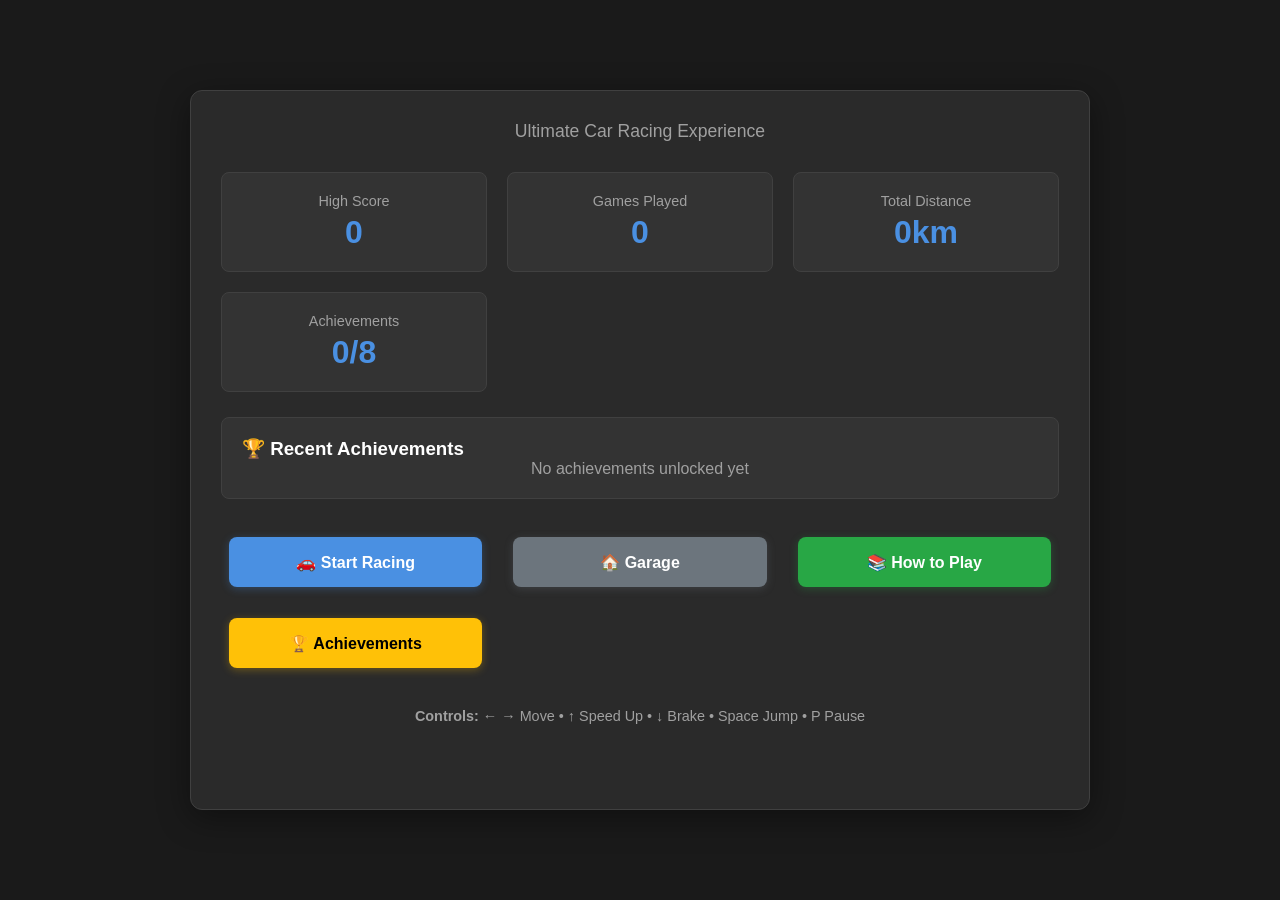
==== commit b942c9fb: "updatded changes game" ====
--- a/index.html
+++ b/index.html
@@ -4,1275 +4,8 @@
     <meta charset="UTF-8">
     <meta name="viewport" content="width=device-width, initial-scale=1.0, user-scalable=no">
     <title>Professional Car Racing</title>
-    <style>
-        /* Reset and Base Styles */
-        * {
-            margin: 0;
-            padding: 0;
-            box-sizing: border-box;
-            -webkit-tap-highlight-color: transparent;
-        }
-
-        body {
-            font-family: 'Segoe UI', Tahoma, Geneva, Verdana, sans-serif;
-            background: #1a1a1a;
-            color: #ffffff;
-            min-height: 100vh;
-            overflow-x: hidden;
-            touch-action: manipulation;
-        }
-
-        .container {
-            max-width: 100%;
-            width: 100%;
-            min-height: 100vh;
-            display: flex;
-            align-items: center;
-            justify-content: center;
-            padding: 10px;
-        }
-
-        /* Screen Management */
-        .screen {
-            background: #2a2a2a;
-            border-radius: 12px;
-            border: 1px solid #404040;
-            box-shadow: 0 8px 32px rgba(0, 0, 0, 0.4);
-            width: 100%;
-            max-width: 900px;
-            min-height: 80vh;
-            padding: 30px;
-            position: relative;
-            overflow-y: auto;
-            max-height: 95vh;
-        }
-
-        .hidden {
-            display: none !important;
-        }
-
-        /* Typography */
-        .title {
-            font-size: 2.5rem;
-            font-weight: 700;
-            text-align: center;
-            margin-bottom: 15px;
-            color: #ffffff;
-        }
-
-        .subtitle {
-            text-align: center;
-            margin-bottom: 30px;
-            color: #a0a0a0;
-            font-size: 1.1rem;
-        }
-
-        /* Buttons */
-        .btn {
-            background: #4a90e2;
-            color: white;
-            border: none;
-            padding: 15px 25px;
-            border-radius: 8px;
-            cursor: pointer;
-            font-size: 16px;
-            font-weight: 600;
-            margin: 8px;
-            transition: all 0.2s ease;
-            touch-action: manipulation;
-            min-height: 50px;
-            display: inline-flex;
-            align-items: center;
-            justify-content: center;
-            text-decoration: none;
-            box-shadow: 0 2px 8px rgba(74, 144, 226, 0.3);
-        }
-
-        .btn:hover {
-            background: #357abd;
-            transform: translateY(-1px);
-            box-shadow: 0 4px 12px rgba(74, 144, 226, 0.4);
-        }
-
-        .btn:active {
-            transform: translateY(0);
-        }
-
-        .btn-primary { background: #4a90e2; }
-        .btn-secondary { background: #6c757d; box-shadow: 0 2px 8px rgba(108, 117, 125, 0.3); }
-        .btn-secondary:hover { background: #545b62; }
-        
-        .btn-success { background: #28a745; box-shadow: 0 2px 8px rgba(40, 167, 69, 0.3); }
-        .btn-success:hover { background: #218838; }
-        
-        .btn-warning { background: #ffc107; color: #000; box-shadow: 0 2px 8px rgba(255, 193, 7, 0.3); }
-        .btn-warning:hover { background: #e0a800; }
-        
-        .btn-danger { background: #dc3545; box-shadow: 0 2px 8px rgba(220, 53, 69, 0.3); }
-        .btn-danger:hover { background: #c82333; }
-
-        .btn-small {
-            padding: 10px 15px;
-            font-size: 14px;
-            min-height: 40px;
-        }
-
-        /* Cards and Panels */
-        .card {
-            background: #333333;
-            border-radius: 8px;
-            padding: 20px;
-            margin-bottom: 20px;
-            border: 1px solid #404040;
-        }
-
-        .stats-panel {
-            display: grid;
-            grid-template-columns: repeat(auto-fit, minmax(200px, 1fr));
-            gap: 20px;
-            margin-bottom: 25px;
-        }
-
-        .stat-item {
-            background: #333333;
-            padding: 20px;
-            border-radius: 8px;
-            text-align: center;
-            border: 1px solid #404040;
-        }
-
-        .stat-label {
-            display: block;
-            font-size: 0.9rem;
-            color: #a0a0a0;
-            margin-bottom: 5px;
-        }
-
-        .stat-value {
-            display: block;
-            font-size: 2rem;
-            font-weight: bold;
-            color: #4a90e2;
-        }
-
-        /* Menu Layout */
-        .menu-buttons {
-            display: grid;
-            grid-template-columns: repeat(auto-fit, minmax(250px, 1fr));
-            gap: 15px;
-            margin-top: 30px;
-        }
-
-        /* Game Screen */
-        .game-header {
-            display: flex;
-            justify-content: space-between;
-            align-items: center;
-            margin-bottom: 15px;
-            padding: 10px 15px;
-            background: #333333;
-            border-radius: 8px;
-            border: 1px solid #404040;
-        }
-
-        .game-title h2 {
-            margin: 0;
-            font-size: 1.2rem;
-            color: #ffffff;
-        }
-
-        .current-track {
-            font-size: 0.8rem;
-            color: #a0a0a0;
-            margin-top: 2px;
-        }
-
-        .game-actions {
-            display: flex;
-            gap: 10px;
-        }
-
-        .game-hud {
-            display: grid;
-            grid-template-columns: repeat(3, 1fr);
-            gap: 10px;
-            margin-bottom: 20px;
-            padding: 10px;
-            background: #333333;
-            border-radius: 8px;
-            border: 1px solid #404040;
-        }
-
-        .hud-item {
-            text-align: center;
-            padding: 8px;
-            background: #404040;
-            border-radius: 6px;
-        }
-
-        .hud-label {
-            font-size: 0.7rem;
-            color: #a0a0a0;
-            margin-bottom: 3px;
-            text-transform: uppercase;
-            letter-spacing: 0.5px;
-        }
-
-        .hud-value {
-            font-size: 1rem;
-            font-weight: bold;
-            color: #4a90e2;
-        }
-
-        .hud-item.warning .hud-value { color: #ffc107; }
-        .hud-item.danger .hud-value { color: #dc3545; }
-        .hud-item.active {
-            background: #4a90e2;
-            animation: pulse 1s ease infinite alternate;
-        }
-
-        @keyframes pulse {
-            from { opacity: 0.8; }
-            to { opacity: 1; }
-        }
-
-        /* Game Area */
-        .game-area {
-            position: relative;
-            width: 100%;
-            height: 90vh;
-            
-            background: #87ceeb;
-            border-radius: 12px;
-            overflow: hidden;
-            border: 2px solid #404040;
-            margin-bottom: 20px;
-        }
-
-        .road-container {
-            position: absolute;
-            top: 0;
-            left: 50%;
-            transform: translateX(-50%);
-            width: min(300px, 70%);
-            height: 100%;
-            z-index: 1;
-        }
-
-        .road {
-            width: 100%;
-            height: 100%;
-            background: #444444;
-            position: relative;
-            border-left: 4px solid #ffffff;
-            border-right: 4px solid #ffffff;
-            overflow: hidden;
-        }
-
-        .road-line {
-            position: absolute;
-            left: 25%;
-            width: 3px;
-            height: 30px;
-            background: #ffffff;
-            animation: roadMove 1s linear infinite;
-            border-radius: 2px;
-        }
-
-        .road-line:nth-child(even) {
-            left: 75%;
-        }
-
-        @keyframes roadMove {
-            from {
-                top: -30px;
-                opacity: 0;
-            }
-            10% {
-                opacity: 1;
-            }
-            90% {
-                opacity: 1;
-            }
-            to {
-                top: 100%;
-                opacity: 0;
-            }
-        }
-
-        /* Track Themes */
-        .game-area.night {
-            background: #1a1a2e;
-        }
-
-        .road.night {
-            background: #16213e;
-            border-color: #0f3460;
-        }
-
-        .road.night .road-line {
-            background: #ffffff;
-        }
-
-        .game-area.desert {
-            background: #daa520;
-        }
-
-        .road.desert {
-            background: #8b4513;
-            border-color: #ff6347;
-        }
-
-        .road.desert .road-line {
-            background: #ffffff;
-        }
-
-        .game-area.snow {
-            background: #e6f3ff;
-        }
-
-        .road.snow {
-            background: #708090;
-            border-color: #4682b4;
-        }
-
-        .road.snow .road-line {
-            background: #ffffff;
-        }
-
-        /* Player Car */
-        .player-car {
-            position: absolute;
-            width: 40px;
-            height: 60px;
-            bottom: 80px;
-            left: 50%;
-            transform: translateX(-50%);
-            z-index: 10;
-            transition: left 0.2s ease;
-            filter: drop-shadow(0 4px 8px rgba(0, 0, 0, 0.4));
-        }
-
-        .player-car.jumping {
-            animation: carJump 0.8s ease;
-            z-index: 15;
-        }
-
-        @keyframes carJump {
-            0% {
-                transform: translateX(-50%) translateY(0) scale(1);
-                filter: drop-shadow(0 4px 8px rgba(0, 0, 0, 0.4));
-            }
-            25% {
-                transform: translateX(-50%) translateY(-20px) scale(1.05);
-                filter: drop-shadow(0 8px 16px rgba(0, 0, 0, 0.3));
-            }
-            50% {
-                transform: translateX(-50%) translateY(-40px) scale(1.1);
-                filter: drop-shadow(0 12px 24px rgba(0, 0, 0, 0.2));
-            }
-            75% {
-                transform: translateX(-50%) translateY(-20px) scale(1.05);
-                filter: drop-shadow(0 8px 16px rgba(0, 0, 0, 0.3));
-            }
-            100% {
-                transform: translateX(-50%) translateY(0) scale(1);
-                filter: drop-shadow(0 4px 8px rgba(0, 0, 0, 0.4));
-            }
-        }
-
-        .player-car.shielded {
-            animation: shieldEffect 0.5s ease infinite alternate;
-        }
-
-        @keyframes shieldEffect {
-            0% {
-                filter: drop-shadow(0 4px 8px rgba(0, 0, 0, 0.4)) drop-shadow(0 0 10px rgba(0, 255, 255, 0.5));
-            }
-            100% {
-                filter: drop-shadow(0 4px 8px rgba(0, 0, 0, 0.4)) drop-shadow(0 0 20px rgba(0, 255, 255, 0.8));
-            }
-        }
-
-        /* Game Objects */
-        .obstacle {
-            position: absolute;
-            width: 35px;
-            height: 55px;
-            z-index: 5;
-            filter: drop-shadow(0 2px 4px rgba(0, 0, 0, 0.3));
-        }
-
-        .powerup {
-            position: absolute;
-            width: 30px;
-            height: 30px;
-            z-index: 6;
-            border-radius: 50%;
-            animation: powerupFloat 1s ease infinite alternate;
-        }
-
-        @keyframes powerupFloat {
-            0% {
-                transform: translateX(-50%) scale(1) rotate(0deg);
-                opacity: 0.9;
-                box-shadow: 0 0 10px rgba(74, 144, 226, 0.3);
-            }
-            50% {
-                transform: translateX(-50%) scale(1.15) rotate(180deg);
-                opacity: 1;
-                box-shadow: 0 0 20px rgba(74, 144, 226, 0.6);
-            }
-            100% {
-                transform: translateX(-50%) scale(1) rotate(360deg);
-                opacity: 0.9;
-                box-shadow: 0 0 10px rgba(74, 144, 226, 0.3);
-            }
-        }
-
-        /* Track Selection */
-        .track-selector {
-            display: grid;
-            grid-template-columns: repeat(auto-fit, minmax(150px, 1fr));
-            gap: 15px;
-            margin-bottom: 30px;
-        }
-
-        .track-option {
-            background: #333333;
-            border: 2px solid #404040;
-            border-radius: 8px;
-            padding: 20px;
-            text-align: center;
-            cursor: pointer;
-            transition: all 0.2s ease;
-            touch-action: manipulation;
-        }
-
-        .track-option:hover {
-            border-color: #4a90e2;
-            transform: translateY(-2px);
-        }
-
-        .track-option.selected {
-            border-color: #4a90e2;
-            background: #404040;
-        }
-
-        .track-icon {
-            font-size: 2.5rem;
-            margin-bottom: 10px;
-        }
-
-        .track-name {
-            font-weight: bold;
-            margin-bottom: 5px;
-            color: #ffffff;
-        }
-
-        .track-desc {
-            font-size: 0.8rem;
-            color: #a0a0a0;
-        }
-
-        /* Car Selection */
-        .car-grid {
-            display: grid;
-            grid-template-columns: repeat(auto-fill, minmax(250px, 1fr));
-            gap: 20px;
-        }
-
-        .car-card {
-            background: #333333;
-            border: 2px solid #404040;
-            border-radius: 8px;
-            padding: 20px;
-            cursor: pointer;
-            transition: all 0.2s ease;
-            touch-action: manipulation;
-        }
-
-        .car-card:hover {
-            transform: translateY(-3px);
-            border-color: #4a90e2;
-            box-shadow: 0 8px 24px rgba(74, 144, 226, 0.2);
-        }
-
-        .car-preview-container {
-            display: flex;
-            justify-content: center;
-            margin-bottom: 15px;
-            height: 80px;
-            align-items: center;
-        }
-
-        .car-preview {
-            width: 60px;
-            height: 80px;
-            filter: drop-shadow(0 4px 8px rgba(0, 0, 0, 0.3));
-        }
-
-        .car-info h4 {
-            margin-bottom: 8px;
-            color: #ffffff;
-            font-size: 1.1rem;
-            text-align: center;
-        }
-
-        .car-stats {
-            display: grid;
-            grid-template-columns: 1fr 1fr;
-            gap: 8px;
-            font-size: 0.8rem;
-            color: #a0a0a0;
-        }
-
-        .car-stat {
-            background: #404040;
-            padding: 5px 8px;
-            border-radius: 4px;
-            text-align: center;
-        }
-
-        /* Garage */
-        .garage-actions {
-            display: flex;
-            gap: 15px;
-            margin-bottom: 25px;
-            justify-content: center;
-        }
-
-        /* Car Creator */
-        .creator-container {
-            display: grid;
-            grid-template-columns: 1fr 2fr;
-            gap: 30px;
-            max-width: 800px;
-            margin: 0 auto;
-        }
-
-        .car-preview-section {
-            background: #333333;
-            border-radius: 8px;
-            padding: 25px;
-            text-align: center;
-            height: fit-content;
-            border: 1px solid #404040;
-        }
-
-        .car-preview-section h3 {
-            margin-bottom: 20px;
-            color: #ffffff;
-        }
-
-        .car-preview-display {
-            display: flex;
-            justify-content: center;
-            align-items: center;
-            height: 150px;
-            margin-bottom: 15px;
-        }
-
-        .car-preview-large {
-            width: 80px;
-            height: 120px;
-            filter: drop-shadow(0 4px 8px rgba(0, 0, 0, 0.3));
-        }
-
-        .car-customization {
-            background: #333333;
-            border-radius: 8px;
-            padding: 25px;
-            border: 1px solid #404040;
-        }
-
-        .form-group {
-            margin-bottom: 25px;
-        }
-
-        .form-group label {
-            display: block;
-            margin-bottom: 12px;
-            font-weight: 600;
-            color: #ffffff;
-            font-size: 1rem;
-        }
-
-        .form-group input[type="text"] {
-            width: 100%;
-            padding: 15px;
-            border: 2px solid #404040;
-            border-radius: 6px;
-            background: #404040;
-            color: white;
-            font-size: 16px;
-            transition: all 0.2s ease;
-        }
-
-        .form-group input[type="text"]:focus {
-            outline: none;
-            border-color: #4a90e2;
-            background: #4a4a4a;
-        }
-
-        .car-type-grid {
-            display: grid;
-            grid-template-columns: repeat(auto-fit, minmax(100px, 1fr));
-            gap: 15px;
-        }
-
-        .car-type-option {
-            background: #404040;
-            border: 2px solid #505050;
-            border-radius: 8px;
-            padding: 15px;
-            text-align: center;
-            cursor: pointer;
-            transition: all 0.2s ease;
-            touch-action: manipulation;
-        }
-
-        .car-type-option:hover {
-            border-color: #4a90e2;
-        }
-
-        .car-type-option.selected {
-            border-color: #4a90e2;
-            background: #4a4a4a;
-        }
-
-        .car-type-preview {
-            width: 50px;
-            height: 70px;
-            margin-bottom: 10px;
-        }
-
-        .car-type-name {
-            font-size: 0.9rem;
-            color: #ffffff;
-            font-weight: 600;
-        }
-
-        .color-palette {
-            display: grid;
-            grid-template-columns: repeat(auto-fit, minmax(50px, 1fr));
-            gap: 12px;
-            max-width: 400px;
-        }
-
-        .color-option {
-            width: 50px;
-            height: 50px;
-            border: 3px solid #505050;
-            border-radius: 50%;
-            cursor: pointer;
-            transition: all 0.2s ease;
-            touch-action: manipulation;
-        }
-
-        .color-option:hover {
-            transform: scale(1.1);
-        }
-
-        .color-option.selected {
-            border-color: #4a90e2;
-            border-width: 4px;
-            box-shadow: 0 0 15px rgba(74, 144, 226, 0.5);
-        }
-
-        /* Performance Slider */
-        .slider-container {
-            margin-top: 15px;
-        }
-
-        .performance-slider {
-            width: 100%;
-            height: 8px;
-            border-radius: 4px;
-            background: #404040;
-            outline: none;
-            -webkit-appearance: none;
-            cursor: pointer;
-        }
-
-        .performance-slider::-webkit-slider-thumb {
-            -webkit-appearance: none;
-            appearance: none;
-            width: 20px;
-            height: 20px;
-            border-radius: 50%;
-            background: #4a90e2;
-            cursor: pointer;
-        }
-
-        .performance-slider::-moz-range-thumb {
-            width: 20px;
-            height: 20px;
-            border-radius: 50%;
-            background: #4a90e2;
-            cursor: pointer;
-            border: none;
-        }
-
-        .slider-labels {
-            display: flex;
-            justify-content: space-between;
-            margin-top: 10px;
-            font-size: 0.8rem;
-            color: #a0a0a0;
-        }
-
-        /* Achievements */
-        .achievements-container {
-            max-width: 600px;
-            margin: 0 auto;
-        }
-
-        .achievement {
-            display: flex;
-            align-items: center;
-            gap: 15px;
-            padding: 15px;
-            margin-bottom: 15px;
-            background: #333333;
-            border-radius: 8px;
-            border: 2px solid #404040;
-            transition: all 0.2s ease;
-        }
-
-        .achievement.unlocked {
-            background: #2d4a2d;
-            border-color: #28a745;
-        }
-
-        .achievement .icon {
-            font-size: 2rem;
-            min-width: 50px;
-            text-align: center;
-        }
-
-        .achievement .info h4 {
-            color: #ffffff;
-            margin-bottom: 5px;
-        }
-
-        .achievement .info p {
-            color: #a0a0a0;
-            font-size: 0.9rem;
-            margin: 0;
-        }
-
-        /* Mobile Controls */
-        .mobile-controls {
-            display: none;
-            position: fixed;
-            bottom: 10px;
-            left: 50%;
-            transform: translateX(-50%);
-            z-index: 200;
-            background: rgba(42, 42, 42, 0.95);
-            border-radius: 12px;
-            padding: 10px;
-            border: 1px solid #404040;
-        }
-
-        .control-row {
-            display: flex;
-            gap: 10px;
-            align-items: center;
-        }
-
-        .mobile-btn {
-            width: 50px;
-            height: 50px;
-            border-radius: 50%;
-            background: #404040;
-            border: 2px solid #505050;
-            color: white;
-            font-size: 16px;
-            display: flex;
-            align-items: center;
-            justify-content: center;
-            touch-action: manipulation;
-            user-select: none;
-            transition: all 0.2s ease;
-            cursor: pointer;
-        }
-
-        .mobile-btn:active {
-            background: #4a90e2;
-            transform: scale(0.9);
-        }
-
-        .mobile-btn.disabled {
-            background: #2a2a2a;
-            border-color: #333333;
-            color: #666666;
-        }
-
-        .direction-btn {
-            background: #404040;
-            border-color: #4a90e2;
-        }
-
-        .action-btn {
-            background: #404040;
-            border-color: #28a745;
-        }
-
-        /* Game Modals */
-        .game-modal {
-            position: absolute;
-            top: 0;
-            left: 0;
-            width: 100%;
-            height: 100%;
-            background: rgba(0, 0, 0, 0.8);
-            display: flex;
-            align-items: center;
-            justify-content: center;
-            z-index: 100;
-        }
-
-        .modal-content {
-            background: #2a2a2a;
-            border-radius: 12px;
-            padding: 30px;
-            text-align: center;
-            border: 1px solid #404040;
-            min-width: 300px;
-            max-width: 90%;
-        }
-
-        .modal-content h3 {
-            margin-bottom: 20px;
-            color: #ffffff;
-            font-size: 1.5rem;
-        }
-
-        .final-stats {
-            margin: 20px 0;
-        }
-
-        .final-score {
-            display: flex;
-            justify-content: space-between;
-            align-items: center;
-            margin-bottom: 15px;
-            padding: 15px;
-            background: #333333;
-            border-radius: 8px;
-        }
-
-        .final-score .label {
-            color: #a0a0a0;
-        }
-
-        .final-score .value {
-            color: #4a90e2;
-            font-size: 1.5rem;
-            font-weight: bold;
-        }
-
-        .new-high-score {
-            background: #28a745;
-            color: #ffffff;
-            padding: 10px 15px;
-            border-radius: 8px;
-            font-weight: bold;
-            margin: 10px 0;
-        }
-
-        .modal-actions {
-            display: flex;
-            gap: 15px;
-            justify-content: center;
-            margin-top: 20px;
-        }
-
-        /* Particles */
-        .particle {
-            position: absolute;
-            width: 4px;
-            height: 4px;
-            background: #4a90e2;
-            border-radius: 50%;
-            pointer-events: none;
-            z-index: 15;
-            animation: particleFade 1s ease-out forwards;
-        }
-
-        @keyframes particleFade {
-            0% {
-                opacity: 1;
-                transform: scale(1);
-            }
-            100% {
-                opacity: 0;
-                transform: scale(0.5);
-            }
-        }
-
-        .particles-container {
-            position: absolute;
-            top: 0;
-            left: 0;
-            width: 100%;
-            height: 100%;
-            pointer-events: none;
-            z-index: 12;
-        }
-
-        /* Tutorial */
-        .tutorial-content {
-            max-width: 600px;
-            margin: 0 auto;
-        }
-
-        .tutorial-section {
-            margin-bottom: 30px;
-            padding: 20px;
-            background: #333333;
-            border-radius: 8px;
-            border: 1px solid #404040;
-        }
-
-        .tutorial-section h3 {
-            margin-bottom: 15px;
-            color: #4a90e2;
-        }
-
-        .controls-grid {
-            display: grid;
-            grid-template-columns: repeat(auto-fit, minmax(120px, 1fr));
-            gap: 15px;
-            margin-top: 15px;
-        }
-
-        .control-item {
-            text-align: center;
-            padding: 15px;
-            background: #404040;
-            border-radius: 6px;
-        }
-
-        .control-key {
-            font-size: 1.5rem;
-            font-weight: bold;
-            margin-bottom: 8px;
-            color: #4a90e2;
-        }
-
-        .control-desc {
-            font-size: 0.9rem;
-            color: #a0a0a0;
-        }
-
-        .powerups-grid {
-            display: grid;
-            grid-template-columns: repeat(auto-fit, minmax(200px, 1fr));
-            gap: 15px;
-            margin-top: 15px;
-        }
-
-        .powerup-item {
-            display: flex;
-            align-items: center;
-            gap: 15px;
-            padding: 15px;
-            background: #404040;
-            border-radius: 6px;
-        }
-
-        .powerup-icon {
-            font-size: 2rem;
-            min-width: 50px;
-            text-align: center;
-        }
-
-        .powerup-item strong {
-            color: #ffffff;
-            display: block;
-            margin-bottom: 5px;
-        }
-
-        .powerup-item p {
-            font-size: 0.8rem;
-            color: #a0a0a0;
-            margin: 0;
-        }
-
-        /* Footer */
-        .screen-footer {
-            display: flex;
-            justify-content: center;
-            margin-top: 30px;
-            padding-top: 20px;
-            border-top: 1px solid #404040;
-        }
-
-        .desktop-controls {
-            text-align: center;
-            margin-top: 15px;
-        }
-
-        .controls-hint {
-            color: #a0a0a0;
-            font-size: 0.9rem;
-        }
-
-        /* Responsive Design */
-        @media (max-width: 768px) {
-            .screen {
-                padding: 10px;
-                min-height: 95vh;
-                max-height: 100vh;
-                overflow-y: auto;
-            }
-
-            .title {
-                font-size: 1.8rem;
-            }
-
-            .creator-container {
-                grid-template-columns: 1fr;
-                gap: 20px;
-            }
-
-            .menu-buttons {
-                grid-template-columns: 1fr;
-            }
-
-            .stats-panel {
-                grid-template-columns: 1fr;
-            }
-
-            .game-header {
-                flex-direction: column;
-                gap: 8px;
-                text-align: center;
-                padding: 8px 12px;
-            }
-
-            .game-title h2 {
-                font-size: 1rem;
-            }
-
-            .current-track {
-                font-size: 0.7rem;
-            }
-
-            .game-hud {
-                grid-template-columns: repeat(3, 1fr);
-                gap: 8px;
-                padding: 8px;
-                margin-bottom: 15px;
-            }
-
-            .hud-item {
-                padding: 6px;
-            }
-
-            .hud-label {
-                font-size: 0.6rem;
-            }
-
-            .hud-value {
-                font-size: 0.9rem;
-            }
-
-            .game-area {
-                height: 45vh;
-                min-height: 250px;
-                max-height: 350px;
-                margin-bottom: 15px;
-            }
-
-            .road-container {
-                width: min(220px, 75%);
-            }
-
-            .mobile-controls {
-                display: block;
-            }
-
-            .desktop-controls {
-                display: none;
-            }
-
-            .modal-actions {
-                flex-direction: column;
-            }
-
-            .player-car {
-                width: 28px;
-                height: 42px;
-            }
-
-            .obstacle {
-                width: 26px;
-                height: 39px;
-            }
-
-            .powerup {
-                width: 22px;
-                height: 22px;
-            }
-
-            .mobile-btn {
-                width: 45px;
-                height: 45px;
-                font-size: 14px;
-            }
-
-            .control-row {
-                gap: 8px;
-            }
-        }
-
-        @media (max-width: 480px) {
-            .screen {
-                padding: 8px;
-            }
-
-            .title {
-                font-size: 1.6rem;
-            }
-
-            .game-area {
-                height: 40vh;
-                min-height: 200px;
-                max-height: 280px;
-            }
-
-            .road-container {
-                width: min(180px, 80%);
-            }
-
-            .player-car {
-                width: 24px;
-                height: 36px;
-            }
-
-            .obstacle {
-                width: 22px;
-                height: 33px;
-            }
-
-            .powerup {
-                width: 18px;
-                height: 18px;
-            }
-
-            .mobile-btn {
-                width: 40px;
-                height: 40px;
-                font-size: 12px;
-            }
-
-            .control-row {
-                gap: 6px;
-            }
-
-            .game-hud {
-                grid-template-columns: repeat(3, 1fr);
-                gap: 5px;
-                padding: 6px;
-                margin-bottom: 10px;
-            }
-
-            .hud-item {
-                padding: 4px;
-            }
-
-            .hud-label {
-                font-size: 0.5rem;
-            }
-
-            .hud-value {
-                font-size: 0.8rem;
-            }
-
-            .game-header {
-                padding: 6px 8px;
-            }
-
-            .game-title h2 {
-                font-size: 0.9rem;
-            }
-
-            .current-track {
-                font-size: 0.6rem;
-            }
-        }
-
-        /* Landscape orientation on mobile */
-        @media (max-width: 768px) and (orientation: landscape) {
-            .screen {
-                max-height: 95vh;
-                padding: 5px;
-            }
-            
-            .game-area {
-                height: 60vh;
-                min-height: 200px;
-                max-height: 300px;
-            }
-            
-            .mobile-controls {
-                bottom: 5px;
-            }
-            
-            .game-hud {
-                margin-bottom: 8px;
-                padding: 5px;
-            }
-
-            .game-header {
-                padding: 5px 8px;
-                margin-bottom: 8px;
-            }
-        }
-
-        /* Very small screens */
-        @media (max-height: 600px) {
-            .screen {
-                min-height: 100vh;
-                max-height: 100vh;
-                padding: 5px;
-            }
-
-            .game-area {
-                height: 35vh;
-                min-height: 180px;
-                max-height: 250px;
-            }
-
-            .game-hud {
-                margin-bottom: 5px;
-                padding: 5px;
-            }
-        }
-
-        /* Touch device optimizations */
-        @media (hover: none) and (pointer: coarse) {
-            .btn:hover,
-            .car-card:hover,
-            .track-option:hover,
-            .car-type-option:hover,
-            .color-option:hover {
-                transform: none;
-            }
-
-            .btn:active,
-            .car-card:active,
-            .track-option:active,
-            .car-type-option:active,
-            .color-option:active {
-                transform: scale(0.95);
-            }
-        }
-    </style>
+    <link rel="stylesheet" href="styles.css">
+    <script src="script.js" defer></script>
 </head>
 <body>
     <div class="container">
@@ -1320,6 +53,9 @@
                 <button class="btn btn-warning" onclick="showScreen('achievements-screen')">
                     🏆 Achievements
                 </button>
+            </div>
+            <div class="controls-hint" style="margin-top:32px; text-align:center; color:#a0a0a0;">
+                <strong>Controls:</strong> ← → Move • ↑ Speed Up • ↓ Brake • Space Jump • P Pause
             </div>
         </div>
 
@@ -1600,6 +336,9 @@
         </div>
 
         <!-- Game Screen -->
+        
+            
+         
         <div id="game-screen" class="screen hidden">
             <div class="game-hud">
                 <div class="hud-item">
@@ -1625,7 +364,19 @@
                 <div class="player-car" id="player-car"></div>
                 <div class="particles-container" id="particles"></div>
                 
-                <!-- Game Over Modal -->
+                <!-- Touch instructions for mobile -->
+                <div class="touch-instructions" id="touch-instructions">
+                    <div class="touch-hint">
+                        <span>👆 Swipe car left/right to move</span>
+                        <span>👆👆 Double-tap car to jump</span>
+                    </div>
+                </div>
+
+            
+                
+            </div>
+
+            <!-- Game Over Modal -->
                 <div id="game-over-modal" class="game-modal hidden">
                     <div class="modal-content">
                         <h3>🏁 Race Complete!</h3>
@@ -1691,2092 +442,11 @@
             </div>
 
             <div class="desktop-controls">
-                <div class="controls-hint">
-                    <strong>Controls:</strong> ← → Move • ↑ Speed Up • ↓ Brake • Space Jump • P Pause
-                </div>
+                <!-- Controls hint moved to menu-screen -->
             </div>
         </div>
     </div>
 
-    <script>
-        // Game State Management
-        class GameState {
-            constructor() {
-                this.cars = [
-                    { id: 1, name: "Lightning Bolt", color: "#ff0000", type: "sports", speed: 6 },
-                    { id: 2, name: "Night Rider", color: "#000000", type: "sedan", speed: 5 },
-                    { id: 3, name: "Desert Storm", color: "#FFD700", type: "suv", speed: 7 },
-                ];
-                
-                this.currentCar = null;
-                this.selectedColor = "#ff0000";
-                this.selectedType = "sedan";
-                this.selectedSpeed = 5;
-                this.selectedTrack = "day";
-                
-                this.gameRunning = false;
-                this.gamePaused = false;
-                
-                this.player = {
-                    x: 150,
-                    lane: 1,
-                    jumping: false,
-                    shield: false,
-                    shieldTime: 0,
-                };
-                
-                this.obstacles = [];
-                this.powerups = [];
-                this.particles = [];
-                
-                this.score = 0;
-                this.distance = 0;
-                this.highScore = parseInt(localStorage.getItem("carGameHighScore") || "0");
-                this.baseSpeed = 1;
-                this.currentSpeed = 1;
-                this.maxSpeed = 8;
-                this.minSpeed = 0.5;
-                this.jumpsLeft = 0;
-                
-                this.keys = {};
-                this.roadLines = [];
-                this.activePowerup = null;
-                this.powerupTime = 0;
-                
-                this.achievements = {
-                    firstRace: false,
-                    score1000: false,
-                    score5000: false,
-                    speed10: false,
-                    jumpMaster: false,
-                    powerupCollector: false,
-                    nightRacer: false,
-                    perfectRun: false,
-                };
-                
-                this.stats = {
-                    gamesPlayed: parseInt(localStorage.getItem("gamesPlayed") || "0"),
-                    totalScore: parseInt(localStorage.getItem("totalScore") || "0"),
-                    totalDistance: parseInt(localStorage.getItem("totalDistance") || "0"),
-                    powerupsCollected: parseInt(localStorage.getItem("powerupsCollected") || "0"),
-                    jumpsUsed: parseInt(localStorage.getItem("jumpsUsed") || "0"),
-                };
-                
-                this.isMobile = window.innerWidth <= 768;
-                this.lanes = this.calculateLanes();
-            }
-            
-            calculateLanes() {
-                // Get the actual road container dimensions
-                const roadContainer = document.querySelector('.road-container');
-                if (!roadContainer) {
-                    // Fallback values
-                    const roadWidth = this.isMobile ? 250 : 300;
-                    const laneWidth = roadWidth / 4;
-                    return [
-                        laneWidth * 0.5,
-                        laneWidth * 1.5,
-                        laneWidth * 2.5,
-                        laneWidth * 3.5
-                    ];
-                }
-                
-                const roadWidth = roadContainer.offsetWidth;
-                const laneWidth = roadWidth / 4;
-                
-                // Calculate positions relative to road container center
-                return [
-                    laneWidth * 0.5,    // Lane 0 (leftmost)
-                    laneWidth * 1.5,    // Lane 1 
-                    laneWidth * 2.5,    // Lane 2
-                    laneWidth * 3.5     // Lane 3 (rightmost)
-                ];
-            }
-            
-            updateLanes() {
-                this.lanes = this.calculateLanes();
-                if (this.gameRunning) {
-                    this.player.x = this.lanes[this.player.lane];
-                    const playerCar = document.getElementById("player-car");
-                    const roadContainer = document.querySelector('.road-container');
-                    
-                    if (playerCar && roadContainer) {
-                        // Position car relative to road container
-                        const roadRect = roadContainer.getBoundingClientRect();
-                        const gameAreaRect = document.getElementById("game-area").getBoundingClientRect();
-                        
-                        // Calculate position relative to road container
-                        const roadLeft = roadRect.left - gameAreaRect.left;
-                        const carLeft = roadLeft + this.player.x;
-                        
-                        playerCar.style.left = carLeft + "px";
-                        playerCar.style.bottom = "80px";
-                        playerCar.style.transform = "translateX(-50%)";
-                    }
-                }
-            }
-        }
-
-        // Initialize game state
-        const gameState = new GameState();
-
-        // Track types configuration
-        const trackTypes = {
-            day: { bg: "#87ceeb", roadClass: "", name: "🌅 Day Track" },
-            night: { bg: "#1a1a2e", roadClass: "night", name: "🌙 Night Track" },
-            desert: { bg: "#daa520", roadClass: "desert", name: "🏜️ Desert Track" },
-            snow: { bg: "#e6f3ff", roadClass: "snow", name: "❄️ Snow Track" },
-        };
-
-        // Car SVG Generation
-        function createCarSVG(color, type = "sedan", size = "normal") {
-            const scale = size === "large" ? 1.3 : (gameState.isMobile ? 0.9 : 1);
-            const width = 40 * scale;
-            const height = 60 * scale;
-
-            const carTemplates = {
-                sedan: `<svg width="${width}" height="${height}" viewBox="0 0 40 60">
-                    <rect x="8" y="10" width="24" height="40" fill="${color}" stroke="#000" stroke-width="1.5" rx="5"/>
-                    <rect x="6" y="6" width="28" height="10" fill="${color}" stroke="#000" stroke-width="1.5" rx="6"/>
-                    <rect x="6" y="44" width="28" height="10" fill="${color}" stroke="#000" stroke-width="1.5" rx="6"/>
-                    <circle cx="12" cy="16" r="3" fill="#1a1a1a"/>
-                    <circle cx="28" cy="16" r="3" fill="#1a1a1a"/>
-                    <circle cx="12" cy="44" r="3" fill="#1a1a1a"/>
-                    <circle cx="28" cy="44" r="3" fill="#1a1a1a"/>
-                    <rect x="14" y="20" width="12" height="8" fill="#87ceeb" stroke="#000" stroke-width="1" rx="2"/>
-                    <rect x="14" y="32" width="12" height="8" fill="#87ceeb" stroke="#000" stroke-width="1" rx="2"/>
-                    <rect x="16" y="4" width="8" height="5" fill="#ffd700" stroke="#000" stroke-width="1" rx="1"/>
-                    <rect x="16" y="51" width="8" height="5" fill="#ff4500" stroke="#000" stroke-width="1" rx="1"/>
-                </svg>`,
-
-                sports: `<svg width="${width}" height="${height}" viewBox="0 0 40 60">
-                    <path d="M10 8 L30 8 Q34 12 32 20 L32 40 Q34 48 30 52 L10 52 Q6 48 8 40 L8 20 Q6 12 10 8 Z" fill="${color}" stroke="#000" stroke-width="1.5"/>
-                    <circle cx="12" cy="18" r="3" fill="#1a1a1a"/>
-                    <circle cx="28" cy="18" r="3" fill="#1a1a1a"/>
-                    <circle cx="12" cy="42" r="3" fill="#1a1a1a"/>
-                    <circle cx="28" cy="42" r="3" fill="#1a1a1a"/>
-                    <path d="M14 22 Q20 20 26 22 L26 28 Q20 26 14 28 Z" fill="#87ceeb" stroke="#000" stroke-width="1"/>
-                    <path d="M14 32 Q20 30 26 32 L26 38 Q20 36 14 38 Z" fill="#87ceeb" stroke="#000" stroke-width="1"/>
-                    <rect x="16" y="5" width="8" height="6" fill="#ffd700" stroke="#000" stroke-width="1" rx="2"/>
-                    <rect x="16" y="49" width="8" height="6" fill="#ff4500" stroke="#000" stroke-width="1" rx="2"/>
-                </svg>`,
-
-                suv: `<svg width="${width}" height="${height}" viewBox="0 0 40 60">
-                    <rect x="6" y="8" width="28" height="44" fill="${color}" stroke="#000" stroke-width="1.5" rx="5"/>
-                    <rect x="8" y="5" width="24" height="12" fill="${color}" stroke="#000" stroke-width="1.5" rx="6"/>
-                    <rect x="8" y="43" width="24" height="12" fill="${color}" stroke="#000" stroke-width="1.5" rx="6"/>
-                    <circle cx="12" cy="16" r="4" fill="#1a1a1a"/>
-                    <circle cx="28" cy="16" r="4" fill="#1a1a1a"/>
-                    <circle cx="12" cy="44" r="4" fill="#1a1a1a"/>
-                    <circle cx="28" cy="44" r="4" fill="#1a1a1a"/>
-                    <rect x="12" y="20" width="16" height="8" fill="#87ceeb" stroke="#000" stroke-width="1" rx="2"/>
-                    <rect x="12" y="32" width="16" height="8" fill="#87ceeb" stroke="#000" stroke-width="1" rx="2"/>
-                    <rect x="14" y="2" width="12" height="5" fill="#ffd700" stroke="#000" stroke-width="1" rx="1"/>
-                    <rect x="14" y="53" width="12" height="5" fill="#ff4500" stroke="#000" stroke-width="1" rx="1"/>
-                </svg>`,
-
-                truck: `<svg width="${width}" height="${height}" viewBox="0 0 40 60">
-                    <rect x="5" y="6" width="30" height="48" fill="${color}" stroke="#000" stroke-width="1.5" rx="3"/>
-                    <rect x="6" y="4" width="28" height="14" fill="${color}" stroke="#000" stroke-width="1.5" rx="5"/>
-                    <rect x="6" y="42" width="28" height="14" fill="${color}" stroke="#000" stroke-width="1.5" rx="5"/>
-                    <circle cx="12" cy="14" r="4" fill="#1a1a1a"/>
-                    <circle cx="28" cy="14" r="4" fill="#1a1a1a"/>
-                    <circle cx="12" cy="46" r="4" fill="#1a1a1a"/>
-                    <circle cx="28" cy="46" r="4" fill="#1a1a1a"/>
-                    <rect x="10" y="20" width="20" height="10" fill="#87ceeb" stroke="#000" stroke-width="1" rx="2"/>
-                    <rect x="10" y="32" width="20" height="7" fill="#87ceeb" stroke="#000" stroke-width="1" rx="2"/>
-                    <rect x="13" y="1" width="14" height="5" fill="#ffd700" stroke="#000" stroke-width="1" rx="1"/>
-                    <rect x="13" y="54" width="14" height="5" fill="#ff4500" stroke="#000" stroke-width="1" rx="1"/>
-                </svg>`
-            };
-
-            return carTemplates[type] || carTemplates.sedan;
-        }
-
-        // Power-up SVG Generation
-        function createPowerupSVG(type) {
-            const size = gameState.isMobile ? 25 : 30;
-            const powerupTemplates = {
-                shield: `<svg width="${size}" height="${size}" viewBox="0 0 30 30">
-                    <circle cx="15" cy="15" r="13" fill="none" stroke="#00ffff" stroke-width="2"/>
-                    <path d="M15 4 L23 11 L20 19 L15 23 L10 19 L7 11 Z" fill="#00ffff" opacity="0.7"/>
-                    <text x="15" y="19" text-anchor="middle" fill="white" font-size="10">🛡</text>
-                </svg>`,
-
-                speed: `<svg width="${size}" height="${size}" viewBox="0 0 30 30">
-                    <circle cx="15" cy="15" r="13" fill="none" stroke="#ffd700" stroke-width="2"/>
-                    <circle cx="15" cy="15" r="9" fill="#ffd700" opacity="0.7"/>
-                    <text x="15" y="19" text-anchor="middle" fill="white" font-size="10">⚡</text>
-                </svg>`,
-
-                jump: `<svg width="${size}" height="${size}" viewBox="0 0 30 30">
-                    <circle cx="15" cy="15" r="13" fill="none" stroke="#00ff00" stroke-width="2"/>
-                    <circle cx="15" cy="15" r="9" fill="#00ff00" opacity="0.7"/>
-                    <text x="15" y="19" text-anchor="middle" fill="white" font-size="10">🚀</text>
-                </svg>`,
-
-                score: `<svg width="${size}" height="${size}" viewBox="0 0 30 30">
-                    <circle cx="15" cy="15" r="13" fill="none" stroke="#ff69b4" stroke-width="2"/>
-                    <circle cx="15" cy="15" r="9" fill="#ff69b4" opacity="0.7"/>
-                    <text x="15" y="19" text-anchor="middle" fill="white" font-size="10">💰</text>
-                </svg>`
-            };
-
-            return powerupTemplates[type] || powerupTemplates.score;
-        }
-
-        // Screen Management
-        function showScreen(screenId) {
-            document.querySelectorAll(".screen").forEach(screen => {
-                screen.classList.add("hidden");
-            });
-
-            const targetScreen = document.getElementById(screenId);
-            if (targetScreen) {
-                targetScreen.classList.remove("hidden");
-            }
-
-            switch (screenId) {
-                case "menu-screen":
-                    updateMenuStats();
-                    updateAchievementsPreview();
-                    loadStats();
-                    break;
-                case "select-screen":
-                    populateCarSelectionList();
-                    break;
-                case "garage-screen":
-                    populateGarage();
-                    break;
-                case "achievements-screen":
-                    updateAchievementsList();
-                    break;
-                case "create-screen":
-                    resetCarCreator();
-                    break;
-            }
-        }
-
-        // Menu Screen Functions
-        function updateMenuStats() {
-            const elements = {
-                "menu-high-score": gameState.highScore,
-                "menu-games-played": gameState.stats.gamesPlayed,
-                "menu-total-distance": Math.floor(gameState.stats.totalDistance) + "km",
-                "menu-achievements": Object.values(gameState.achievements).filter(Boolean).length + "/8"
-            };
-            
-            Object.entries(elements).forEach(([id, value]) => {
-                const el = document.getElementById(id);
-                if (el) el.textContent = value;
-            });
-        }
-
-        function updateAchievementsPreview() {
-            const container = document.getElementById("achievements-preview-list");
-            if (!container) return;
-            
-            const unlockedAchievements = Object.entries(gameState.achievements)
-                .filter(([key, unlocked]) => unlocked)
-                .slice(0, 3);
-
-            if (unlockedAchievements.length === 0) {
-                container.innerHTML = '<p style="color: #a0a0a0; text-align: center;">No achievements unlocked yet</p>';
-                return;
-            }
-
-            const achievementNames = {
-                firstRace: "🏁 First Race",
-                score1000: "🎯 Score Master",
-                score5000: "🏆 High Scorer",
-                speed10: "🔥 Speed Demon",
-                jumpMaster: "🚀 Jump Master",
-                powerupCollector: "💎 Power-up Collector",
-                nightRacer: "🌙 Night Racer",
-                perfectRun: "✨ Perfect Run"
-            };
-
-            container.innerHTML = unlockedAchievements
-                .map(([key]) => `<div style="color: #4a90e2; margin: 5px 0;">${achievementNames[key]}</div>`)
-                .join("");
-        }
-
-        // Track Selection Setup
-        function setupTrackSelection() {
-            document.querySelectorAll(".track-option").forEach(option => {
-                option.addEventListener("click", function() {
-                    document.querySelectorAll(".track-option").forEach(opt => opt.classList.remove("selected"));
-                    this.classList.add("selected");
-                    gameState.selectedTrack = this.dataset.track;
-                });
-            });
-        }
-
-        // Car Selection Functions
-        function populateCarSelectionList() {
-            const container = document.getElementById("car-selection-list");
-            if (!container) return;
-            
-            container.innerHTML = "";
-
-            gameState.cars.forEach(car => {
-                const carCard = document.createElement("div");
-                carCard.className = "car-card";
-                carCard.innerHTML = `
-                    <div class="car-preview-container">
-                        <div class="car-preview">${createCarSVG(car.color, car.type || "sedan")}</div>
-                    </div>
-                    <div class="car-info">
-                        <h4>${car.name}</h4>
-                        <div class="car-stats">
-                            <div class="car-stat">Type: ${(car.type || "sedan").charAt(0).toUpperCase() + (car.type || "sedan").slice(1)}</div>
-                            <div class="car-stat">Speed: ${car.speed || 5}/10</div>
-                        </div>
-                    </div>
-                `;
-
-                carCard.addEventListener("click", () => selectCarAndStartGame(car));
-                container.appendChild(carCard);
-            });
-        }
-
-        function selectCarAndStartGame(car) {
-            gameState.currentCar = car;
-            gameState.maxSpeed = (car.speed || 5) + 2;
-            gameState.minSpeed = Math.max(0.5, (car.speed || 5) * 0.3);
-            
-            const carNameEl = document.getElementById("current-car-name");
-            const trackDisplayEl = document.getElementById("current-track-display");
-            
-            if (carNameEl) carNameEl.textContent = car.name;
-            if (trackDisplayEl) trackDisplayEl.textContent = trackTypes[gameState.selectedTrack].name;
-            
-            const playerCarEl = document.getElementById("player-car");
-            if (playerCarEl) {
-                playerCarEl.innerHTML = createCarSVG(car.color, car.type || "sedan");
-            }
-            
-            applyTrackTheme();
-            showScreen("game-screen");
-            startGame();
-        }
-
-        // Garage Functions
-        function populateGarage() {
-            const container = document.getElementById("garage-car-list");
-            if (!container) return;
-            
-            container.innerHTML = "";
-
-            gameState.cars.forEach((car, index) => {
-                const carCard = document.createElement("div");
-                carCard.className = "car-card";
-                carCard.style.position = "relative";
-                carCard.innerHTML = `
-                    <div class="car-preview-container">
-                        <div class="car-preview">${createCarSVG(car.color, car.type || "sedan")}</div>
-                    </div>
-                    <div class="car-info">
-                        <h4>${car.name}</h4>
-                        <div class="car-stats">
-                            <div class="car-stat">Type: ${(car.type || "sedan").charAt(0).toUpperCase() + (car.type || "sedan").slice(1)}</div>
-                            <div class="car-stat">Speed: ${car.speed || 5}/10</div>
-                        </div>
-                    </div>
-                    ${index >= 3 ? `<button class="btn btn-danger btn-small" onclick="deleteCar(${car.id})" style="position: absolute; top: 10px; right: 10px; margin: 0;">🗑️</button>` : ''}
-                `;
-
-                container.appendChild(carCard);
-            });
-        }
-
-        function deleteCar(carId) {
-            if (confirm("Are you sure you want to delete this car?")) {
-                gameState.cars = gameState.cars.filter(car => car.id !== carId);
-                populateGarage();
-            }
-        }
-
-        function resetGarage() {
-            if (confirm("This will delete all custom cars and reset to defaults. Are you sure?")) {
-                gameState.cars = [
-                    { id: 1, name: "Lightning Bolt", color: "#ff0000", type: "sports", speed: 6 },
-                    { id: 2, name: "Night Rider", color: "#000000", type: "sedan", speed: 5 },
-                    { id: 3, name: "Desert Storm", color: "#ffd700", type: "suv", speed: 7 },
-                ];
-                populateGarage();
-            }
-        }
-
-        // Car Creator Functions
-        function setupCarCreator() {
-            document.querySelectorAll(".color-option").forEach(option => {
-                option.addEventListener("click", function() {
-                    document.querySelectorAll(".color-option").forEach(opt => opt.classList.remove("selected"));
-                    this.classList.add("selected");
-                    gameState.selectedColor = this.dataset.color;
-                    updateCarPreview();
-                });
-            });
-
-            document.querySelectorAll(".car-type-option").forEach(option => {
-                option.addEventListener("click", function() {
-                    document.querySelectorAll(".car-type-option").forEach(opt => opt.classList.remove("selected"));
-                    this.classList.add("selected");
-                    gameState.selectedType = this.dataset.type;
-                    updateCarPreview();
-                });
-            });
-
-            const speedSlider = document.getElementById("speed-slider");
-            const speedValue = document.getElementById("speed-value");
-
-            if (speedSlider && speedValue) {
-                speedSlider.addEventListener("input", function() {
-                    gameState.selectedSpeed = parseInt(this.value);
-                    speedValue.textContent = this.value;
-                });
-            }
-
-            const previewIds = ["sedan-preview", "sports-preview", "suv-preview", "truck-preview"];
-            const types = ["sedan", "sports", "suv", "truck"];
-            
-            previewIds.forEach((id, index) => {
-                const preview = document.getElementById(id);
-                if (preview) {
-                    preview.innerHTML = createCarSVG("#888", types[index]);
-                }
-            });
-
-            updateCarPreview();
-        }
-
-        function resetCarCreator() {
-            const carNameInput = document.getElementById("car-name");
-            const speedSlider = document.getElementById("speed-slider");
-            const speedValue = document.getElementById("speed-value");
-            
-            if (carNameInput) carNameInput.value = "";
-            if (speedSlider) speedSlider.value = 5;
-            if (speedValue) speedValue.textContent = 5;
-            
-            gameState.selectedSpeed = 5;
-            gameState.selectedColor = "#ff0000";
-            gameState.selectedType = "sedan";
-
-            document.querySelectorAll(".color-option").forEach(opt => opt.classList.remove("selected"));
-            const redOption = document.querySelector('.color-option[data-color="#ff0000"]');
-            if (redOption) redOption.classList.add("selected");
-            
-            document.querySelectorAll(".car-type-option").forEach(opt => opt.classList.remove("selected"));
-            const sedanOption = document.querySelector('.car-type-option[data-type="sedan"]');
-            if (sedanOption) sedanOption.classList.add("selected");
-
-            updateCarPreview();
-        }
-
-        function updateCarPreview() {
-            const preview = document.getElementById("car-preview");
-            if (preview) {
-                preview.innerHTML = createCarSVG(gameState.selectedColor, gameState.selectedType, "large");
-            }
-        }
-
-        function saveCar() {
-            const nameInput = document.getElementById("car-name");
-            const name = nameInput ? nameInput.value.trim() : "";
-            
-            if (!name) {
-                alert("Please enter a car name!");
-                return;
-            }
-
-            if (name.length > 20) {
-                alert("Car name must be 20 characters or less!");
-                return;
-            }
-
-            const car = {
-                id: Date.now(),
-                name: name,
-                color: gameState.selectedColor,
-                type: gameState.selectedType,
-                speed: gameState.selectedSpeed,
-            };
-
-            gameState.cars.push(car);
-            showScreen("garage-screen");
-        }
-
-        // Track Theme Application
-        function applyTrackTheme() {
-            const gameArea = document.getElementById("game-area");
-            const road = document.querySelector(".road");
-            
-            if (!gameArea || !road) return;
-            
-            const theme = trackTypes[gameState.selectedTrack];
-            
-            gameArea.className = "game-area";
-            road.className = "road";
-            
-            if (theme.roadClass) {
-                gameArea.classList.add(theme.roadClass);
-                road.classList.add(theme.roadClass);
-            }
-        }
-
-        // Game Core Functions
-        function startGame() {
-            gameState.gameRunning = true;
-            gameState.gamePaused = false;
-            
-            // Update lanes first
-            gameState.updateLanes();
-            
-            // Reset player to center lane (lane 1)
-            gameState.player = {
-                x: gameState.lanes[1],
-                lane: 1,
-                jumping: false,
-                shield: false,
-                shieldTime: 0,
-            };
-            
-            gameState.obstacles = [];
-            gameState.powerups = [];
-            gameState.particles = [];
-            gameState.score = 0;
-            gameState.distance = 0;
-            gameState.baseSpeed = 0.5; // Start slower
-            gameState.currentSpeed = 0.5; // Start slower
-            gameState.jumpsLeft = 2; // Start with some jumps
-            gameState.activePowerup = null;
-            gameState.powerupTime = 0;
-            gameState.stats.gamesPlayed++;
-
-            const gameOverModal = document.getElementById("game-over-modal");
-            const pauseModal = document.getElementById("pause-modal");
-            const highScoreEl = document.getElementById("high-score");
-            
-            if (gameOverModal) gameOverModal.classList.add("hidden");
-            if (pauseModal) pauseModal.classList.add("hidden");
-            if (highScoreEl) highScoreEl.textContent = gameState.highScore;
-
-            // Position player car correctly within road container
-            setTimeout(() => {
-                const playerCar = document.getElementById("player-car");
-                const roadContainer = document.querySelector('.road-container');
-                
-                if (playerCar && roadContainer) {
-                    // Position car relative to road container
-                    const roadRect = roadContainer.getBoundingClientRect();
-                    const gameAreaRect = document.getElementById("game-area").getBoundingClientRect();
-                    
-                    const roadLeft = roadRect.left - gameAreaRect.left;
-                    const carLeft = roadLeft + gameState.player.x;
-                    
-                    playerCar.style.left = carLeft + "px";
-                    playerCar.style.bottom = "80px";
-                    playerCar.style.transform = "translateX(-50%)";
-                    playerCar.classList.remove("shielded", "jumping");
-                }
-            }, 100);
-
-            createRoadLines();
-            updateMobileControlsState();
-            updateHUD();
-            
-            if (!gameState.achievements.firstRace) {
-                gameState.achievements.firstRace = true;
-                showAchievement("🏁 First Race Complete!");
-            }
-            
-            gameLoop();
-        }
-
-        function createRoadLines() {
-            const road = document.querySelector(".road");
-            if (!road) return;
-            
-            road.innerHTML = "";
-
-            for (let i = 0; i < 30; i++) {
-                const line1 = document.createElement("div");
-                line1.className = "road-line";
-                line1.style.top = (i * 50 - 30) + "px";
-                line1.style.animationDelay = (i * 0.1) + "s";
-                road.appendChild(line1);
-
-                const line2 = document.createElement("div");
-                line2.className = "road-line";
-                line2.style.top = (i * 50 - 30) + "px";
-                line2.style.animationDelay = (i * 0.1) + "s";
-                road.appendChild(line2);
-            }
-        }
-
-        function pauseGame() {
-            if (gameState.gameRunning && !gameState.gamePaused) {
-                gameState.gamePaused = true;
-                const pauseModal = document.getElementById("pause-modal");
-                if (pauseModal) pauseModal.classList.remove("hidden");
-            }
-        }
-
-        function resumeGame() {
-            if (gameState.gamePaused) {
-                gameState.gamePaused = false;
-                const pauseModal = document.getElementById("pause-modal");
-                if (pauseModal) pauseModal.classList.add("hidden");
-                gameLoop();
-            }
-        }
-
-        function restartGame() {
-            startGame();
-        }
-
-        function gameLoop() {
-            if (!gameState.gameRunning || gameState.gamePaused) return;
-
-            handleInput();
-            updateSpeed();
-            updatePowerups();
-            updateObstacles();
-            updatePowerupSpawns();
-            checkCollisions();
-            updateScore();
-            updateParticles();
-            updateHUD();
-            updateMobileControlsState();
-            checkAchievements();
-
-            requestAnimationFrame(gameLoop);
-        }
-
-        // Input Handling
-        function handleInput() {
-            if (gameState.keys["ArrowLeft"] && gameState.player.lane > 0) {
-                gameState.player.lane--;
-                gameState.player.x = gameState.lanes[gameState.player.lane];
-                
-                const playerCar = document.getElementById("player-car");
-                const roadContainer = document.querySelector('.road-container');
-                
-                if (playerCar && roadContainer) {
-                    const roadRect = roadContainer.getBoundingClientRect();
-                    const gameAreaRect = document.getElementById("game-area").getBoundingClientRect();
-                    
-                    const roadLeft = roadRect.left - gameAreaRect.left;
-                    const carLeft = roadLeft + gameState.player.x;
-                    
-                    playerCar.style.left = carLeft + "px";
-                    playerCar.style.transform = "translateX(-50%)";
-                }
-                gameState.keys["ArrowLeft"] = false;
-            }
-
-            if (gameState.keys["ArrowRight"] && gameState.player.lane < 3) {
-                gameState.player.lane++;
-                gameState.player.x = gameState.lanes[gameState.player.lane];
-                
-                const playerCar = document.getElementById("player-car");
-                const roadContainer = document.querySelector('.road-container');
-                
-                if (playerCar && roadContainer) {
-                    const roadRect = roadContainer.getBoundingClientRect();
-                    const gameAreaRect = document.getElementById("game-area").getBoundingClientRect();
-                    
-                    const roadLeft = roadRect.left - gameAreaRect.left;
-                    const carLeft = roadLeft + gameState.player.x;
-                    
-                    playerCar.style.left = carLeft + "px";
-                    playerCar.style.transform = "translateX(-50%)";
-                }
-                gameState.keys["ArrowRight"] = false;
-            }
-
-            if ((gameState.keys[" "] || gameState.keys["Space"]) && gameState.jumpsLeft > 0 && !gameState.player.jumping) {
-                jump();
-                gameState.keys[" "] = false;
-                gameState.keys["Space"] = false;
-            }
-
-            if (gameState.keys["KeyP"]) {
-                pauseGame();
-                gameState.keys["KeyP"] = false;
-            }
-        }
-
-        // Speed Management
-        function updateSpeed() {
-            let speedMultiplier = 1;
-            
-            switch (gameState.selectedTrack) {
-                case "snow":
-                    speedMultiplier = 0.8;
-                    break;
-                case "desert":
-                    speedMultiplier = 1.2;
-                    break;
-            }
-
-            if (gameState.activePowerup === "speed") {
-                speedMultiplier *= 1.8;
-            }
-
-            // Manual speed control
-            if (gameState.keys["ArrowUp"]) {
-                gameState.currentSpeed = Math.min(
-                    gameState.currentSpeed + 0.05,
-                    gameState.maxSpeed * speedMultiplier
-                );
-            }
-
-            if (gameState.keys["ArrowDown"]) {
-                gameState.currentSpeed = Math.max(
-                    gameState.currentSpeed - 0.1,
-                    gameState.minSpeed
-                );
-            }
-
-            // Gradual natural acceleration (slower progression)
-            const scoreBasedSpeed = Math.min(gameState.score / 2000, 3); // Max +3 speed from score
-            const targetSpeed = (gameState.baseSpeed + scoreBasedSpeed) * speedMultiplier;
-            
-            if (gameState.currentSpeed < targetSpeed) {
-                gameState.currentSpeed = Math.min(
-                    gameState.currentSpeed + 0.002, // Much slower acceleration
-                    targetSpeed
-                );
-            }
-        }
-
-        // Power-up Management
-        function updatePowerups() {
-            if (gameState.activePowerup) {
-                gameState.powerupTime--;
-                if (gameState.powerupTime <= 0) {
-                    deactivatePowerup();
-                }
-            }
-
-            if (gameState.player.shield && gameState.player.shieldTime > 0) {
-                gameState.player.shieldTime--;
-                if (gameState.player.shieldTime <= 0) {
-                    gameState.player.shield = false;
-                    const playerCar = document.getElementById("player-car");
-                    if (playerCar) playerCar.classList.remove("shielded");
-                }
-            }
-        }
-
-        function updatePowerupSpawns() {
-            if (Math.random() < 0.015) {
-                const roadContainer = document.querySelector('.road-container');
-                if (!roadContainer) return;
-                
-                const roadRect = roadContainer.getBoundingClientRect();
-                const gameAreaRect = document.getElementById("game-area").getBoundingClientRect();
-                const roadLeft = roadRect.left - gameAreaRect.left;
-                
-                const powerupTypes = ["shield", "speed", "jump", "jump", "score"];
-                const powerup = {
-                    id: Date.now(),
-                    type: powerupTypes[Math.floor(Math.random() * powerupTypes.length)],
-                    lane: Math.floor(Math.random() * 4),
-                    x: roadLeft + gameState.lanes[Math.floor(Math.random() * 4)],
-                    y: -40,
-                    element: null,
-                };
-
-                const element = document.createElement("div");
-                element.className = "powerup";
-                element.innerHTML = createPowerupSVG(powerup.type);
-                element.style.left = powerup.x + "px";
-                element.style.top = powerup.y + "px";
-                element.style.position = "absolute";
-                element.style.transform = "translateX(-50%)";
-                const gameArea = document.getElementById("game-area");
-                if (gameArea) gameArea.appendChild(element);
-
-                powerup.element = element;
-                gameState.powerups.push(powerup);
-            }
-
-            gameState.powerups = gameState.powerups.filter(powerup => {
-                powerup.y += gameState.currentSpeed * 2 + 3;
-                if (powerup.element) {
-                    powerup.element.style.top = powerup.y + "px";
-                }
-
-                if (powerup.y > window.innerHeight) {
-                    if (powerup.element && powerup.element.parentNode) {
-                        powerup.element.remove();
-                    }
-                    return false;
-                }
-                return true;
-            });
-        }
-
-        function jump() {
-            if (gameState.jumpsLeft > 0 && !gameState.player.jumping) {
-                gameState.player.jumping = true;
-                gameState.jumpsLeft--;
-                gameState.stats.jumpsUsed++;
-                
-                const playerCar = document.getElementById("player-car");
-                if (playerCar) {
-                    playerCar.classList.add("jumping");
-                    // Add speed burst effect
-                    playerCar.classList.add("speed-burst");
-                }
-
-                // Create jump particles
-                setTimeout(() => {
-                    const roadContainer = document.querySelector('.road-container');
-                    if (roadContainer) {
-                        const roadRect = roadContainer.getBoundingClientRect();
-                        const gameAreaRect = document.getElementById("game-area").getBoundingClientRect();
-                        const roadLeft = roadRect.left - gameAreaRect.left;
-                        const carLeft = roadLeft + gameState.player.x;
-                        
-                        createParticles(carLeft, window.innerHeight * 0.75, "#00ff00", 20);
-                        createParticles(carLeft, window.innerHeight * 0.75, "#ffff00", 15);
-                    }
-                }, 200);
-
-                setTimeout(() => {
-                    gameState.player.jumping = false;
-                    const playerCar = document.getElementById("player-car");
-                    if (playerCar) {
-                        playerCar.classList.remove("jumping", "speed-burst");
-                    }
-                }, 800);
-            }
-        }
-
-        // Obstacle Management
-        function updateObstacles() {
-            const difficultyMultiplier = 1 + gameState.score / 5000;
-            const obstacleChance = (0.008 + gameState.currentSpeed * 0.002) * difficultyMultiplier;
-
-            if (Math.random() < obstacleChance) {
-                const roadContainer = document.querySelector('.road-container');
-                if (!roadContainer) return;
-                
-                const roadRect = roadContainer.getBoundingClientRect();
-                const gameAreaRect = document.getElementById("game-area").getBoundingClientRect();
-                const roadLeft = roadRect.left - gameAreaRect.left;
-                
-                const obstacle = {
-                    id: Date.now(),
-                    lane: Math.floor(Math.random() * 4),
-                    x: roadLeft + gameState.lanes[Math.floor(Math.random() * 4)],
-                    y: -75,
-                    element: null,
-                };
-
-                const element = document.createElement("div");
-                element.className = "obstacle";
-                const carTypes = ["sedan", "sports", "suv", "truck"];
-                const obstacleColors = ["#ff0000", "#ff4500", "#8b0000", "#dc143c"];
-                const randomType = carTypes[Math.floor(Math.random() * 4)];
-                const randomColor = obstacleColors[Math.floor(Math.random() * obstacleColors.length)];
-                
-                element.innerHTML = createCarSVG(randomColor, randomType);
-                element.style.left = obstacle.x + "px";
-                element.style.top = obstacle.y + "px";
-                element.style.position = "absolute";
-                element.style.transform = "translateX(-50%)";
-                const gameArea = document.getElementById("game-area");
-                if (gameArea) gameArea.appendChild(element);
-
-                obstacle.element = element;
-                gameState.obstacles.push(obstacle);
-            }
-
-            gameState.obstacles = gameState.obstacles.filter(obstacle => {
-                obstacle.y += gameState.currentSpeed * 3 + 4;
-                if (obstacle.element) {
-                    obstacle.element.style.top = obstacle.y + "px";
-                }
-
-                if (obstacle.y > window.innerHeight) {
-                    if (obstacle.element && obstacle.element.parentNode) {
-                        obstacle.element.remove();
-                    }
-                    return false;
-                }
-                return true;
-            });
-        }
-
-        // Collision Detection
-        function checkCollisions() {
-            const playerY = window.innerHeight * 0.8;
-            const roadContainer = document.querySelector('.road-container');
-            if (!roadContainer) return;
-            
-            const roadRect = roadContainer.getBoundingClientRect();
-            const gameAreaRect = document.getElementById("game-area").getBoundingClientRect();
-            const roadLeft = roadRect.left - gameAreaRect.left;
-            const playerCarX = roadLeft + gameState.player.x;
-
-            // Obstacle collisions (only when not jumping and not shielded)
-            if (!gameState.player.jumping && !gameState.player.shield) {
-                gameState.obstacles.forEach((obstacle, index) => {
-                    if (
-                        Math.abs(obstacle.x - playerCarX) < 30 &&
-                        obstacle.y > playerY - 40 &&
-                        obstacle.y < playerY + 40
-                    ) {
-                        // Create crash blast animation
-                        createCrashBlast(obstacle.x, obstacle.y, playerCarX, playerY);
-                        
-                        // Remove the obstacle immediately
-                        if (obstacle.element && obstacle.element.parentNode) {
-                            obstacle.element.remove();
-                        }
-                        gameState.obstacles.splice(index, 1);
-                        
-                        // Game over after short animation delay
-                        setTimeout(() => {
-                            gameOver();
-                        }, 800);
-                        return;
-                    }
-                });
-            }
-
-            // Power-up collisions
-            gameState.powerups = gameState.powerups.filter((powerup, index) => {
-                if (
-                    Math.abs(powerup.x - playerCarX) < 35 &&
-                    powerup.y > playerY - 35 &&
-                    powerup.y < playerY + 35
-                ) {
-                    collectPowerup(powerup);
-                    if (powerup.element && powerup.element.parentNode) {
-                        powerup.element.remove();
-                    }
-                    return false;
-                }
-                return true;
-            });
-        }
-
-        function createCrashBlast(obstacleX, obstacleY, playerX, playerY) {
-            const gameArea = document.getElementById("game-area");
-            if (!gameArea) return;
-            
-            // Calculate crash point
-            const crashX = (obstacleX + playerX) / 2;
-            const crashY = (obstacleY + playerY) / 2;
-            
-            // Stop the game immediately
-            gameState.gameRunning = false;
-            
-            // Create screen flash
-            gameArea.classList.add("impact-flash");
-            setTimeout(() => gameArea.classList.remove("impact-flash"), 600);
-            
-            // Create explosion particles
-            for (let wave = 0; wave < 4; wave++) {
-                setTimeout(() => {
-                    createParticles(crashX, crashY, "#ff0000", 20);
-                    createParticles(crashX, crashY, "#ff4500", 15);
-                    createParticles(crashX, crashY, "#ffd700", 12);
-                    createParticles(crashX, crashY, "#ffffff", 8);
-                }, wave * 100);
-            }
-            
-            // Create explosion rings
-            for (let i = 0; i < 5; i++) {
-                setTimeout(() => {
-                    const ring = document.createElement("div");
-                    ring.style.cssText = `
-                        position: absolute;
-                        left: ${crashX - 30 - (i * 10)}px;
-                        top: ${crashY - 30 - (i * 10)}px;
-                        width: ${60 + (i * 20)}px;
-                        height: ${60 + (i * 20)}px;
-                        border: ${3 + i}px solid ${i % 2 ? "#ff0000" : "#ffd700"};
-                        border-radius: 50%;
-                        z-index: 30;
-                        pointer-events: none;
-                        animation: explosionRing 1s ease-out forwards;
-                    `;
-                    
-                    gameArea.appendChild(ring);
-                    setTimeout(() => ring.remove(), 1000);
-                }, i * 120);
-            }
-            
-            // Show dramatic crash text
-            setTimeout(() => {
-                const crashText = document.createElement("div");
-                crashText.style.cssText = `
-                    position: absolute;
-                    left: 50%;
-                    top: 40%;
-                    transform: translate(-50%, -50%);
-                    font-size: 3rem;
-                    font-weight: 900;
-                    color: #ff0000;
-                    text-shadow: 
-                        2px 2px 0 #000,
-                        -2px -2px 0 #000,
-                        2px -2px 0 #000,
-                        -2px 2px 0 #000,
-                        0 0 15px #ff0000;
-                    z-index: 50;
-                    pointer-events: none;
-                    font-family: 'Arial Black', Arial, sans-serif;
-                    animation: crashTextAppear 1.5s ease-out forwards;
-                `;
-                crashText.textContent = "CRASH!";
-                
-                gameArea.appendChild(crashText);
-                setTimeout(() => crashText.remove(), 1500);
-            }, 200);
-        }
-
-        function startCrashSequence(obstacle, obstacleIndex, playerCarX, playerY) {
-            // Stop the game immediately
-            gameState.gameRunning = false;
-            
-            // Get references
-            const gameArea = document.getElementById("game-area");
-            const playerCar = document.getElementById("player-car");
-            const screen = document.querySelector('.screen:not(.hidden)');
-            
-            // Phase 1: Impact flash and screen shake (0-0.5s)
-            if (gameArea) {
-                gameArea.classList.add("impact-flash");
-            }
-            if (screen) {
-                screen.classList.add("screen-shake");
-            }
-            
-            // Phase 2: Car animations (0.2s)
-            setTimeout(() => {
-                if (playerCar) {
-                    playerCar.classList.add("player-crash");
-                }
-                if (obstacle.element) {
-                    obstacle.element.classList.add("obstacle-destroy");
-                }
-                
-                // Create massive explosion effect
-                createMassiveExplosion(obstacle.x, obstacle.y, playerCarX, playerY);
-            }, 200);
-            
-            // Phase 3: Show crash text (0.5s)
-            setTimeout(() => {
-                showDramaticCrashText(obstacle.x, obstacle.y);
-            }, 500);
-            
-            // Phase 4: Clean up effects (1.2s)
-            setTimeout(() => {
-                if (gameArea) {
-                    gameArea.classList.remove("impact-flash");
-                }
-                if (screen) {
-                    screen.classList.remove("screen-shake");
-                }
-                if (playerCar) {
-                    playerCar.classList.remove("player-crash");
-                }
-            }, 1200);
-            
-            // Phase 5: Remove obstacle and trigger game over (1.5s)
-            setTimeout(() => {
-                if (obstacle.element && obstacle.element.parentNode) {
-                    obstacle.element.remove();
-                }
-                gameState.obstacles.splice(obstacleIndex, 1);
-                
-                // Trigger game over after full crash sequence
-                setTimeout(() => {
-                    gameOver();
-                }, 500);
-            }, 1500);
-        }
-
-        function createMassiveExplosion(obstacleX, obstacleY, playerX, playerY) {
-            const crashX = (obstacleX + playerX) / 2;
-            const crashY = (obstacleY + playerY) / 2;
-            const gameArea = document.getElementById("game-area");
-            
-            // Create multiple explosion waves
-            for (let wave = 0; wave < 6; wave++) {
-                setTimeout(() => {
-                    // Particles for this wave
-                    createParticles(crashX, crashY, "#ff0000", 25);
-                    createParticles(crashX, crashY, "#ff4500", 20);
-                    createParticles(crashX, crashY, "#ffd700", 15);
-                    createParticles(crashX, crashY, "#ffffff", 10);
-                    createParticles(crashX, crashY, "#ff8c00", 12);
-                    
-                    // Expanding rings
-                    const ring = document.createElement("div");
-                    ring.style.cssText = `
-                        position: absolute;
-                        left: ${crashX - 40}px;
-                        top: ${crashY - 40}px;
-                        width: 80px;
-                        height: 80px;
-                        border: ${4 + wave}px solid ${wave % 2 ? "#ff0000" : "#ffd700"};
-                        border-radius: 50%;
-                        z-index: 30;
-                        pointer-events: none;
-                        animation: explosionRing 1s ease-out forwards;
-                    `;
-                    
-                    if (gameArea) gameArea.appendChild(ring);
-                    setTimeout(() => ring.remove(), 1000);
-                }, wave * 150);
-            }
-            
-            // Create debris effect
-            for (let i = 0; i < 12; i++) {
-                setTimeout(() => {
-                    const debris = document.createElement("div");
-                    const angle = (i * 30) * Math.PI / 180;
-                    debris.style.cssText = `
-                        position: absolute;
-                        left: ${crashX}px;
-                        top: ${crashY}px;
-                        width: 6px;
-                        height: 6px;
-                        background: ${i % 3 === 0 ? "#ff0000" : i % 3 === 1 ? "#ffd700" : "#ff4500"};
-                        border-radius: 50%;
-                        z-index: 25;
-                        pointer-events: none;
-                        animation: debrisFly 1.5s ease-out forwards;
-                        --angle: ${angle}rad;
-                    `;
-                    
-                    if (gameArea) gameArea.appendChild(debris);
-                    setTimeout(() => debris.remove(), 1500);
-                }, i * 50);
-            }
-        }
-
-        function showDramaticCrashText(x, y) {
-            const gameArea = document.getElementById("game-area");
-            if (!gameArea) return;
-            
-            const crashText = document.createElement("div");
-            crashText.style.cssText = `
-                position: absolute;
-                left: 50%;
-                top: 50%;
-                transform: translate(-50%, -50%);
-                font-size: 4rem;
-                font-weight: 900;
-                color: #ff0000;
-                text-shadow: 
-                    3px 3px 0 #000,
-                    -3px -3px 0 #000,
-                    3px -3px 0 #000,
-                    -3px 3px 0 #000,
-                    0 0 20px #ff0000,
-                    0 0 40px #ff0000;
-                z-index: 50;
-                pointer-events: none;
-                font-family: 'Arial Black', Arial, sans-serif;
-                letter-spacing: 0.2em;
-            `;
-            crashText.textContent = "CRASH!";
-            crashText.classList.add("crash-text");
-            
-            gameArea.appendChild(crashText);
-            
-            // Remove crash text after animation
-            setTimeout(() => {
-                if (crashText.parentNode) {
-                    crashText.remove();
-                }
-            }, 2000);
-        }
-
-        function collectPowerup(powerup) {
-            gameState.stats.powerupsCollected++;
-            
-            // Create fireworks effect immediately
-            createFireworks(powerup.x, powerup.y, powerup.type);
-            
-            // Remove the powerup element
-            if (powerup.element && powerup.element.parentNode) {
-                powerup.element.remove();
-            }
-            
-            // Add visual feedback to player car
-            const playerCar = document.getElementById("player-car");
-            
-            switch (powerup.type) {
-                case "shield":
-                    gameState.player.shield = true;
-                    gameState.player.shieldTime = 300;
-                    if (playerCar) {
-                        playerCar.classList.add("shielded");
-                    }
-                    showFloatingText("SHIELD ACTIVATED!", powerup.x, powerup.y, "#00ffff");
-                    break;
-                case "speed":
-                    activatePowerup("speed", 360);
-                    if (playerCar) {
-                        playerCar.classList.add("speed-burst");
-                        setTimeout(() => playerCar.classList.remove("speed-burst"), 600);
-                    }
-                    showFloatingText("SPEED BOOST!", powerup.x, powerup.y, "#ffd700");
-                    break;
-                case "jump":
-                    gameState.jumpsLeft = Math.min(gameState.jumpsLeft + 3, 5);
-                    showFloatingText("+3 JUMPS!", powerup.x, powerup.y, "#00ff00");
-                    break;
-                case "score":
-                    gameState.score += 500;
-                    showFloatingText("+500 POINTS!", powerup.x, powerup.y, "#ff69b4");
-                    break;
-            }
-
-            if (gameState.stats.powerupsCollected >= 10 && !gameState.achievements.powerupCollector) {
-                gameState.achievements.powerupCollector = true;
-                showAchievement("💎 Power-up Collector!");
-            }
-        }
-
-        function createFireworks(x, y, type) {
-            const gameArea = document.getElementById("game-area");
-            if (!gameArea) return;
-            
-            const colorSets = {
-                shield: ["#00ffff", "#0080ff", "#40e0d0"],
-                speed: ["#ffd700", "#ffff00", "#ffa500"], 
-                jump: ["#00ff00", "#32cd32", "#00fa9a"],
-                score: ["#ff69b4", "#ff1493", "#da70d6"]
-            };
-            
-            const colors = colorSets[type] || colorSets.score;
-            
-            // Main firework explosion
-            setTimeout(() => {
-                // Center burst
-                const center = document.createElement("div");
-                center.style.cssText = `
-                    position: absolute;
-                    left: ${x - 6}px;
-                    top: ${y - 6}px;
-                    width: 12px;
-                    height: 12px;
-                    background: ${colors[0]};
-                    border-radius: 50%;
-                    z-index: 35;
-                    box-shadow: 0 0 15px ${colors[0]};
-                    animation: fireworkCenter 1.2s ease-out forwards;
-                `;
-                gameArea.appendChild(center);
-                setTimeout(() => {
-                    if (center.parentNode) center.remove();
-                }, 1200);
-                
-                // Radiating trails
-                for (let i = 0; i < 16; i++) {
-                    const angle = (i * 22.5) * Math.PI / 180;
-                    const distance = 60 + Math.random() * 30;
-                    const color = colors[Math.floor(Math.random() * colors.length)];
-                    
-                    const trail = document.createElement("div");
-                    trail.style.cssText = `
-                        position: absolute;
-                        left: ${x - 1}px;
-                        top: ${y - 10}px;
-                        width: 2px;
-                        height: 15px;
-                        background: linear-gradient(to bottom, ${color}, transparent);
-                        border-radius: 50%;
-                        z-index: 30;
-                        pointer-events: none;
-                        transform-origin: bottom center;
-                        animation: fireworkTrail 1.5s ease-out forwards;
-                        --angle: ${angle}rad;
-                        --distance: ${distance}px;
-                    `;
-                    
-                    gameArea.appendChild(trail);
-                    setTimeout(() => {
-                        if (trail.parentNode) trail.remove();
-                    }, 1500);
-                    
-                    // Sparkle at end of trail
-                    setTimeout(() => {
-                        const endX = x + Math.cos(angle) * distance;
-                        const endY = y + Math.sin(angle) * distance;
-                        
-                        const sparkle = document.createElement("div");
-                        sparkle.style.cssText = `
-                            position: absolute;
-                            left: ${endX - 2}px;
-                            top: ${endY - 2}px;
-                            width: 4px;
-                            height: 4px;
-                            background: ${color};
-                            border-radius: 50%;
-                            z-index: 32;
-                            box-shadow: 0 0 6px ${color};
-                            animation: sparkleEnd 0.8s ease-out forwards;
-                        `;
-                        
-                        gameArea.appendChild(sparkle);
-                        setTimeout(() => {
-                            if (sparkle.parentNode) sparkle.remove();
-                        }, 800);
-                    }, 400 + Math.random() * 200);
-                }
-                
-                // Falling sparkles
-                setTimeout(() => {
-                    for (let i = 0; i < 8; i++) {
-                        const fallX = x + (Math.random() - 0.5) * 80;
-                        const fallY = y - 10;
-                        const fallColor = colors[Math.floor(Math.random() * colors.length)];
-                        
-                        const falling = document.createElement("div");
-                        falling.style.cssText = `
-                            position: absolute;
-                            left: ${fallX}px;
-                            top: ${fallY}px;
-                            width: 2px;
-                            height: 2px;
-                            background: ${fallColor};
-                            border-radius: 50%;
-                            z-index: 26;
-                            box-shadow: 0 0 3px ${fallColor};
-                            animation: fireworkFall 1.5s ease-in forwards;
-                        `;
-                        
-                        gameArea.appendChild(falling);
-                        setTimeout(() => {
-                            if (falling.parentNode) falling.remove();
-                        }, 1500);
-                    }
-                }, 600);
-                
-            }, 50);
-        }
-
-        function createShieldActivationEffect() {
-            const gameArea = document.getElementById("game-area");
-            if (!gameArea) return;
-            
-            // Screen-wide shield effect
-            const shieldOverlay = document.createElement("div");
-            shieldOverlay.style.cssText = `
-                position: absolute;
-                top: 0;
-                left: 0;
-                width: 100%;
-                height: 100%;
-                background: radial-gradient(circle, transparent 30%, rgba(0, 255, 255, 0.3) 70%);
-                z-index: 15;
-                pointer-events: none;
-                animation: shieldWave 1s ease-out forwards;
-            `;
-            
-            gameArea.appendChild(shieldOverlay);
-            setTimeout(() => shieldOverlay.remove(), 1000);
-        }
-
-        function createSpeedBoostEffect() {
-            const gameArea = document.getElementById("game-area");
-            if (!gameArea) return;
-            
-            // Speed lines effect
-            for (let i = 0; i < 8; i++) {
-                setTimeout(() => {
-                    const speedLine = document.createElement("div");
-                    speedLine.style.cssText = `
-                        position: absolute;
-                        left: ${Math.random() * 100}%;
-                        top: -5px;
-                        width: 3px;
-                        height: 50px;
-                        background: linear-gradient(to bottom, transparent, #ffd700, transparent);
-                        z-index: 12;
-                        pointer-events: none;
-                        animation: speedLineMove 0.5s ease-out forwards;
-                    `;
-                    
-                    gameArea.appendChild(speedLine);
-                    setTimeout(() => speedLine.remove(), 500);
-                }, i * 50);
-            }
-        }
-
-        function createJumpBoostEffect() {
-            const gameArea = document.getElementById("game-area");
-            if (!gameArea) return;
-            
-            // Upward energy burst
-            for (let i = 0; i < 6; i++) {
-                setTimeout(() => {
-                    const jumpBurst = document.createElement("div");
-                    jumpBurst.style.cssText = `
-                        position: absolute;
-                        left: 50%;
-                        bottom: 20%;
-                        width: 8px;
-                        height: 8px;
-                        background: #00ff00;
-                        border-radius: 50%;
-                        z-index: 20;
-                        pointer-events: none;
-                        animation: jumpBurstUp 1s ease-out forwards;
-                        transform: translateX(-50%);
-                        --offset: ${(i - 3) * 20}px;
-                    `;
-                    
-                    gameArea.appendChild(jumpBurst);
-                    setTimeout(() => jumpBurst.remove(), 1000);
-                }, i * 80);
-            }
-        }
-
-        function createScoreBoostEffect(x, y) {
-            const gameArea = document.getElementById("game-area");
-            if (!gameArea) return;
-            
-            // Flying score particles
-            for (let i = 0; i < 10; i++) {
-                setTimeout(() => {
-                    const scoreParticle = document.createElement("div");
-                    scoreParticle.style.cssText = `
-                        position: absolute;
-                        left: ${x}px;
-                        top: ${y}px;
-                        width: 6px;
-                        height: 6px;
-                        background: #ff69b4;
-                        border-radius: 50%;
-                        z-index: 25;
-                        pointer-events: none;
-                        animation: scoreFloat 1.5s ease-out forwards;
-                        --random-x: ${(Math.random() - 0.5) * 100}px;
-                        --random-y: ${-Math.random() * 80}px;
-                    `;
-                    
-                    gameArea.appendChild(scoreParticle);
-                    setTimeout(() => scoreParticle.remove(), 1500);
-                }, i * 50);
-            }
-        }
-
-        function showFloatingText(text, x, y, color) {
-            const floatingText = document.createElement("div");
-            floatingText.style.cssText = `
-                position: absolute;
-                left: ${x}px;
-                top: ${y}px;
-                color: ${color};
-                font-weight: bold;
-                font-size: 14px;
-                z-index: 30;
-                pointer-events: none;
-                transform: translateX(-50%);
-                animation: floatUp 2s ease-out forwards;
-            `;
-            floatingText.textContent = text;
-            
-            const gameArea = document.getElementById("game-area");
-            if (gameArea) {
-                gameArea.appendChild(floatingText);
-                setTimeout(() => floatingText.remove(), 2000);
-            }
-        }
-
-        function createCollectionEffect(x, y, type) {
-            const colors = {
-                shield: "#00ffff",
-                speed: "#ffd700", 
-                jump: "#00ff00",
-                score: "#ff69b4"
-            };
-            
-            // Create burst of particles
-            createParticles(x, y, colors[type] || "#ffd700", 25);
-            createParticles(x, y, "#ffffff", 15);
-            
-            // Create multiple expanding rings
-            for (let i = 0; i < 3; i++) {
-                setTimeout(() => {
-                    const ring = document.createElement("div");
-                    ring.style.cssText = `
-                        position: absolute;
-                        left: ${x - 20}px;
-                        top: ${y - 20}px;
-                        width: 40px;
-                        height: 40px;
-                        border: 3px solid ${colors[type] || "#ffd700"};
-                        border-radius: 50%;
-                        z-index: 25;
-                        pointer-events: none;
-                        animation: collectEffect 0.8s ease-out forwards;
-                    `;
-                    
-                    const gameArea = document.getElementById("game-area");
-                    if (gameArea) gameArea.appendChild(ring);
-                    
-                    setTimeout(() => ring.remove(), 800);
-                }, i * 150);
-            }
-            
-            // Create starburst effect
-            for (let i = 0; i < 8; i++) {
-                const angle = (i * 45) * Math.PI / 180;
-                const sparkle = document.createElement("div");
-                sparkle.style.cssText = `
-                    position: absolute;
-                    left: ${x}px;
-                    top: ${y}px;
-                    width: 4px;
-                    height: 4px;
-                    background: ${colors[type] || "#ffd700"};
-                    border-radius: 50%;
-                    z-index: 20;
-                    pointer-events: none;
-                    animation: sparkleOut 1s ease-out forwards;
-                    transform-origin: center;
-                    --angle: ${angle}rad;
-                `;
-                
-                const gameArea = document.getElementById("game-area");
-                if (gameArea) gameArea.appendChild(sparkle);
-                
-                setTimeout(() => sparkle.remove(), 1000);
-            }
-        }
-
-        function activatePowerup(type, duration) {
-            gameState.activePowerup = type;
-            gameState.powerupTime = duration;
-        }
-
-        function deactivatePowerup() {
-            gameState.activePowerup = null;
-            gameState.powerupTime = 0;
-        }
-
-        // Particle System
-        function createParticles(x, y, color, count) {
-            for (let i = 0; i < count; i++) {
-                const particle = {
-                    x: x + (Math.random() - 0.5) * 20,
-                    y: y + (Math.random() - 0.5) * 20,
-                    vx: (Math.random() - 0.5) * 8,
-                    vy: (Math.random() - 0.5) * 8,
-                    life: 60,
-                    color: color,
-                    element: null,
-                };
-
-                const element = document.createElement("div");
-                element.className = "particle";
-                element.style.left = particle.x + "px";
-                element.style.top = particle.y + "px";
-                element.style.background = color;
-                const particlesContainer = document.getElementById("particles");
-                if (particlesContainer) particlesContainer.appendChild(element);
-
-                particle.element = element;
-                gameState.particles.push(particle);
-            }
-        }
-
-        function updateParticles() {
-            gameState.particles = gameState.particles.filter(particle => {
-                particle.x += particle.vx;
-                particle.y += particle.vy;
-                particle.life--;
-
-                particle.element.style.left = particle.x + "px";
-                particle.element.style.top = particle.y + "px";
-                particle.element.style.opacity = particle.life / 60;
-
-                if (particle.life <= 0) {
-                    particle.element.remove();
-                    return false;
-                }
-                return true;
-            });
-        }
-
-        // Score Management
-        function updateScore() {
-            gameState.score += gameState.currentSpeed * 0.3; // Slower score increase
-            gameState.distance += gameState.currentSpeed * 0.08; // Slower distance
-            gameState.stats.totalScore += gameState.currentSpeed * 0.3;
-            gameState.stats.totalDistance += gameState.currentSpeed * 0.08;
-
-            // Slower difficulty increase
-            if (Math.floor(gameState.score) % 2000 === 0 && Math.floor(gameState.score) > 0) {
-                gameState.baseSpeed += 0.05; // Much smaller increases
-                showFloatingText("LEVEL UP!", 300, 200, "#ffd700");
-            }
-        }
-
-        // UI Updates
-        function updateHUD() {
-            const elements = {
-                "score": Math.floor(gameState.score),
-                "high-score": gameState.highScore,
-                "jumps": gameState.jumpsLeft
-            };
-            
-            Object.entries(elements).forEach(([id, value]) => {
-                const el = document.getElementById(id);
-                if (el) el.textContent = value;
-            });
-
-            const jumpsHUD = document.getElementById("jumps-display");
-            if (jumpsHUD) {
-                jumpsHUD.className = "hud-item";
-                if (gameState.jumpsLeft === 1) {
-                    jumpsHUD.classList.add("warning");
-                } else if (gameState.jumpsLeft === 0) {
-                    jumpsHUD.classList.add("danger");
-                }
-            }
-        }
-
-        function updateMobileControlsState() {
-            const jumpBtn = document.getElementById("jump-btn");
-            if (jumpBtn) {
-                if (gameState.jumpsLeft <= 0) {
-                    jumpBtn.classList.add("disabled");
-                } else {
-                    jumpBtn.classList.remove("disabled");
-                }
-            }
-        }
-
-        // Mobile Controls Setup
-        function setupMobileControls() {
-            const controlButtons = {
-                "left-btn": () => gameState.keys["ArrowLeft"] = true,
-                "right-btn": () => gameState.keys["ArrowRight"] = true,
-                "speed-btn": () => gameState.keys["ArrowUp"] = true,
-                "brake-btn": () => gameState.keys["ArrowDown"] = true,
-                "jump-btn": () => {
-                    if (gameState.jumpsLeft > 0) {
-                        jump();
-                    }
-                }
-            };
-
-            Object.entries(controlButtons).forEach(([id, action]) => {
-                const btn = document.getElementById(id);
-                if (!btn) return;
-                
-                btn.addEventListener("touchstart", (e) => {
-                    e.preventDefault();
-                    if (id !== "jump-btn") {
-                        action();
-                    } else {
-                        action();
-                    }
-                });
-
-                btn.addEventListener("touchend", (e) => {
-                    e.preventDefault();
-                    if (id !== "jump-btn") {
-                        const key = id === "left-btn" ? "ArrowLeft" :
-                                   id === "right-btn" ? "ArrowRight" :
-                                   id === "speed-btn" ? "ArrowUp" :
-                                   id === "brake-btn" ? "ArrowDown" : null;
-                        if (key) gameState.keys[key] = false;
-                    }
-                });
-
-                btn.addEventListener("mousedown", action);
-                btn.addEventListener("mouseup", () => {
-                    if (id !== "jump-btn") {
-                        const key = id === "left-btn" ? "ArrowLeft" :
-                                   id === "right-btn" ? "ArrowRight" :
-                                   id === "speed-btn" ? "ArrowUp" :
-                                   id === "brake-btn" ? "ArrowDown" : null;
-                        if (key) gameState.keys[key] = false;
-                    }
-                });
-            });
-        }
-
-        // Achievement System
-        function checkAchievements() {
-            if (gameState.score >= 1000 && !gameState.achievements.score1000) {
-                gameState.achievements.score1000 = true;
-                showAchievement("🎯 Score Master!");
-            }
-
-            if (gameState.score >= 5000 && !gameState.achievements.score5000) {
-                gameState.achievements.score5000 = true;
-                showAchievement("🏆 High Scorer!");
-            }
-
-            if (gameState.currentSpeed >= 10 && !gameState.achievements.speed10) {
-                gameState.achievements.speed10 = true;
-                showAchievement("🔥 Speed Demon!");
-            }
-
-            if (gameState.stats.jumpsUsed >= 20 && !gameState.achievements.jumpMaster) {
-                gameState.achievements.jumpMaster = true;
-                showAchievement("🚀 Jump Master!");
-            }
-
-            if (gameState.selectedTrack === "night" && !gameState.achievements.nightRacer) {
-                gameState.achievements.nightRacer = true;
-                showAchievement("🌙 Night Racer!");
-            }
-        }
-
-        function showAchievement(text) {
-            const achievement = document.createElement("div");
-            achievement.style.cssText = `
-                position: fixed;
-                top: 20px;
-                right: 20px;
-                background: #28a745;
-                color: #ffffff;
-                padding: 15px 20px;
-                border-radius: 8px;
-                font-weight: bold;
-                z-index: 1000;
-                box-shadow: 0 4px 20px rgba(40, 167, 69, 0.5);
-                transform: translateX(100%);
-                transition: transform 0.5s ease;
-                max-width: 250px;
-                font-size: 14px;
-            `;
-            achievement.textContent = text;
-            document.body.appendChild(achievement);
-
-            setTimeout(() => {
-                achievement.style.transform = "translateX(0)";
-            }, 100);
-
-            setTimeout(() => {
-                achievement.style.transform = "translateX(100%)";
-                setTimeout(() => {
-                    achievement.remove();
-                }, 500);
-            }, 3000);
-        }
-
-        function updateAchievementsList() {
-            const container = document.getElementById("achievements-list");
-            if (!container) return;
-            
-            container.innerHTML = "";
-
-            const achievementData = [
-                { key: "firstRace", name: "First Race", desc: "Complete your first race", icon: "🏁" },
-                { key: "score1000", name: "Score Master", desc: "Reach 1000 points", icon: "🎯" },
-                { key: "score5000", name: "High Scorer", desc: "Reach 5000 points", icon: "🏆" },
-                { key: "speed10", name: "Speed Demon", desc: "Reach speed 10.0", icon: "🔥" },
-                { key: "jumpMaster", name: "Jump Master", desc: "Use 20 jumps total", icon: "🚀" },
-                { key: "powerupCollector", name: "Power-up Collector", desc: "Collect 10 power-ups", icon: "💎" },
-                { key: "nightRacer", name: "Night Racer", desc: "Race on night track", icon: "🌙" },
-                { key: "perfectRun", name: "Perfect Run", desc: "Complete a perfect run", icon: "✨" },
-            ];
-
-            achievementData.forEach(achievement => {
-                const div = document.createElement("div");
-                div.className = "achievement" + (gameState.achievements[achievement.key] ? " unlocked" : "");
-                div.innerHTML = `
-                    <div class="icon">${achievement.icon}</div>
-                    <div class="info">
-                        <h4>${achievement.name}</h4>
-                        <p>${achievement.desc}</p>
-                    </div>
-                `;
-                container.appendChild(div);
-            });
-        }
-
-        // Game Over
-        function gameOver() {
-            gameState.gameRunning = false;
-            
-            saveStats();
-
-            const finalScore = Math.floor(gameState.score);
-            const finalDistance = Math.floor(gameState.distance);
-            const newHighScoreBadge = document.getElementById("new-high-score-badge");
-            
-            if (finalScore > gameState.highScore) {
-                gameState.highScore = finalScore;
-                localStorage.setItem("carGameHighScore", gameState.highScore.toString());
-                if (newHighScoreBadge) newHighScoreBadge.classList.remove("hidden");
-            } else {
-                if (newHighScoreBadge) newHighScoreBadge.classList.add("hidden");
-            }
-
-            const finalScoreEl = document.getElementById("final-score");
-            const finalDistanceEl = document.getElementById("final-distance");
-            const gameOverModal = document.getElementById("game-over-modal");
-            
-            if (finalScoreEl) finalScoreEl.textContent = finalScore;
-            if (finalDistanceEl) finalDistanceEl.textContent = finalDistance + "km";
-            
-            // Show game over modal after short delay to see the crash
-            if (gameOverModal) {
-                setTimeout(() => {
-                    gameOverModal.classList.remove("hidden");
-                }, 300);
-            }
-
-            // Clean up remaining game objects
-            gameState.obstacles.forEach(obstacle => {
-                if (obstacle.element && obstacle.element.parentNode) {
-                    obstacle.element.remove();
-                }
-            });
-            gameState.powerups.forEach(powerup => {
-                if (powerup.element && powerup.element.parentNode) {
-                    powerup.element.remove();
-                }
-            });
-            gameState.obstacles = [];
-            gameState.powerups = [];
-        }
-
-        function createCrashEffect(obstacleX, obstacleY, playerX, playerY) {
-            // This function is now replaced by startCrashSequence
-            // Keeping for compatibility but functionality moved to startCrashSequence
-        }
-
-        // Data Persistence
-        function saveStats() {
-            localStorage.setItem("gamesPlayed", gameState.stats.gamesPlayed.toString());
-            localStorage.setItem("totalScore", Math.floor(gameState.stats.totalScore).toString());
-            localStorage.setItem("totalDistance", Math.floor(gameState.stats.totalDistance).toString());
-            localStorage.setItem("powerupsCollected", gameState.stats.powerupsCollected.toString());
-            localStorage.setItem("jumpsUsed", gameState.stats.jumpsUsed.toString());
-            localStorage.setItem("achievements", JSON.stringify(gameState.achievements));
-        }
-
-        function loadStats() {
-            const savedAchievements = localStorage.getItem("achievements");
-            if (savedAchievements) {
-                try {
-                    gameState.achievements = {
-                        ...gameState.achievements,
-                        ...JSON.parse(savedAchievements),
-                    };
-                } catch (e) {
-                    console.warn("Failed to load achievements from localStorage");
-                }
-            }
-            
-            gameState.stats = {
-                gamesPlayed: parseInt(localStorage.getItem("gamesPlayed") || "0"),
-                totalScore: parseInt(localStorage.getItem("totalScore") || "0"),
-                totalDistance: parseInt(localStorage.getItem("totalDistance") || "0"),
-                powerupsCollected: parseInt(localStorage.getItem("powerupsCollected") || "0"),
-                jumpsUsed: parseInt(localStorage.getItem("jumpsUsed") || "0"),
-            };
-        }
-
-        // Event Listeners
-        function setupEventListeners() {
-            document.addEventListener("keydown", (e) => {
-                if (["ArrowLeft", "ArrowRight", "ArrowUp", "ArrowDown", " ", "Space", "KeyP"].includes(e.code)) {
-                    e.preventDefault();
-                    gameState.keys[e.code] = true;
-                    gameState.keys[e.key] = true;
-                    
-                    // Handle space bar immediately for jump
-                    if ((e.code === "Space" || e.key === " ") && gameState.gameRunning && !gameState.gamePaused) {
-                        if (gameState.jumpsLeft > 0 && !gameState.player.jumping) {
-                            jump();
-                        }
-                    }
-                }
-            });
-
-            document.addEventListener("keyup", (e) => {
-                gameState.keys[e.code] = false;
-                gameState.keys[e.key] = false;
-            });
-
-            window.addEventListener("resize", () => {
-                gameState.isMobile = window.innerWidth <= 768;
-                gameState.updateLanes();
-            });
-
-            document.addEventListener("contextmenu", (e) => {
-                e.preventDefault();
-            });
-
-            let lastTouchEnd = 0;
-            document.addEventListener("touchend", (e) => {
-                const now = (new Date()).getTime();
-                if (now - lastTouchEnd <= 300) {
-                    e.preventDefault();
-                }
-                lastTouchEnd = now;
-            }, false);
-        }
-
-        // Add CSS animations for effects
-        const style = document.createElement('style');
-        style.textContent = `
-            @keyframes floatUp {
-                0% {
-                    opacity: 1;
-                    transform: translateX(-50%) translateY(0);
-                }
-                100% {
-                    opacity: 0;
-                    transform: translateX(-50%) translateY(-60px);
-                }
-            }
-            
-            @keyframes sparkleOut {
-                0% {
-                    opacity: 1;
-                    transform: scale(1) translate(0, 0);
-                }
-                100% {
-                    opacity: 0;
-                    transform: scale(0.5) translate(
-                        calc(cos(var(--angle)) * 40px),
-                        calc(sin(var(--angle)) * 40px)
-                    );
-                }
-            }
-            
-            @keyframes debrisFly {
-                0% {
-                    opacity: 1;
-                    transform: scale(1) translate(0, 0);
-                }
-                50% {
-                    opacity: 0.8;
-                    transform: scale(0.8) translate(
-                        calc(cos(var(--angle)) * 60px),
-                        calc(sin(var(--angle)) * 60px)
-                    );
-                }
-                100% {
-                    opacity: 0;
-                    transform: scale(0.3) translate(
-                        calc(cos(var(--angle)) * 120px),
-                        calc(sin(var(--angle)) * 120px)
-                    );
-                }
-            }
-            
-            @keyframes centerPulse {
-                0% {
-                    transform: scale(1);
-                    opacity: 1;
-                }
-                50% {
-                    transform: scale(2);
-                    opacity: 0.8;
-                }
-                100% {
-                    transform: scale(3);
-                    opacity: 0;
-                }
-            }
-            
-            @keyframes shieldWave {
-                0% {
-                    opacity: 0;
-                    transform: scale(0.5);
-                }
-                50% {
-                    opacity: 0.8;
-                    transform: scale(1.2);
-                }
-                100% {
-                    opacity: 0;
-                    transform: scale(2);
-                }
-            }
-            
-            @keyframes speedLineMove {
-                0% {
-                    top: -50px;
-                    opacity: 0;
-                }
-                20% {
-                    opacity: 1;
-                }
-                80% {
-                    opacity: 1;
-                }
-                100% {
-                    top: 100%;
-                    opacity: 0;
-                }
-            }
-            
-            @keyframes jumpBurstUp {
-                0% {
-                    transform: translateX(calc(-50% + var(--offset))) translateY(0) scale(1);
-                    opacity: 1;
-                }
-                100% {
-                    transform: translateX(calc(-50% + var(--offset))) translateY(-100px) scale(0.3);
-                    opacity: 0;
-                }
-            }
-            
-            @keyframes scoreFloat {
-                0% {
-                    transform: translate(0, 0) scale(1);
-                    opacity: 1;
-                }
-                100% {
-                    transform: translate(var(--random-x), var(--random-y)) scale(0.5);
-                    opacity: 0;
-                }
-            }
-        `;
-        document.head.appendChild(style);
-
-        // Initialize Game
-        function initGame() {
-            gameState.isMobile = window.innerWidth <= 768;
-            gameState.updateLanes();
-            
-            setupTrackSelection();
-            setupCarCreator();
-            setupMobileControls();
-            setupEventListeners();
-            
-            loadStats();
-            updateMenuStats();
-            updateAchievementsPreview();
-            
-            gameState.highScore = parseInt(localStorage.getItem("carGameHighScore") || "0");
-            
-            showScreen("menu-screen");
-        }
-
-        // Start the game when DOM is loaded
-        if (document.readyState === "loading") {
-            document.addEventListener("DOMContentLoaded", initGame);
-        } else {
-            initGame();
-        }
-    </script>
+    
 </body>
 </html>
--- a/styles.css
+++ b/styles.css
@@ -0,0 +1,1426 @@
+/* Car Jump Animation only in menu-screen */
+/* Car Jump Animation only in menu-screen */
+#menu-screen .player-car.jumping {
+  animation: carJumpEffect 0.45s cubic-bezier(0.4, 0, 0.2, 1);
+  z-index: 200;
+}
+
+@keyframes carJumpEffect {
+  0% {
+    transform: translateX(-50%) translateY(0);
+    box-shadow: 0 4px 16px 0 rgba(74,144,226,0.2);
+  }
+  20% {
+    transform: translateX(-50%) translateY(-40px) scale(1.08);
+    box-shadow: 0 16px 32px 0 rgba(74,144,226,0.25);
+  }
+  50% {
+    transform: translateX(-50%) translateY(-60px) scale(1.12);
+    box-shadow: 0 24px 48px 0 rgba(74,144,226,0.35);
+  }
+  80% {
+    transform: translateX(-50%) translateY(-40px) scale(1.08);
+    box-shadow: 0 16px 32px 0 rgba(74,144,226,0.25);
+  }
+  100% {
+    transform: translateX(-50%) translateY(0) scale(1);
+    box-shadow: 0 4px 16px 0 rgba(74,144,226,0.2);
+  }
+}
+/* Reset and Base Styles */
+* {
+  margin: 0;
+  padding: 0;
+  box-sizing: border-box;
+  -webkit-tap-highlight-color: transparent;
+}
+
+body {
+  font-family: "Segoe UI", Tahoma, Geneva, Verdana, sans-serif;
+  background: #1a1a1a;
+  color: #ffffff;
+  min-height: 100vh;
+  overflow-x: hidden;
+  touch-action: manipulation;
+}
+
+.container {
+  max-width: 100%;
+  width: 100%;
+  min-height: 100vh;
+  display: flex;
+  align-items: center;
+  justify-content: center;
+  padding: 10px;
+}
+
+/* Screen Management */
+.screen {
+  background: #2a2a2a;
+  border-radius: 12px;
+  border: 1px solid #404040;
+  box-shadow: 0 8px 32px rgba(0, 0, 0, 0.4);
+  width: 100%;
+  max-width: 900px;
+  min-height: 80vh;
+  padding: 30px;
+  position: relative;
+  overflow-y: auto;
+  max-height: 95vh;
+}
+
+.hidden {
+  display: none !important;
+}
+
+/* Typography */
+.title {
+  font-size: 2.5rem;
+  font-weight: 700;
+  text-align: center;
+  display: none;
+
+  margin-bottom: 15px;
+  color: #ffffff;
+}
+
+.subtitle {
+  text-align: center;
+  margin-bottom: 30px;
+  color: #a0a0a0;
+  font-size: 1.1rem;
+}
+
+/* Buttons */
+.btn {
+  background: #4a90e2;
+  color: white;
+  border: none;
+  padding: 15px 25px;
+  border-radius: 8px;
+  cursor: pointer;
+  font-size: 16px;
+  font-weight: 600;
+  margin: 8px;
+  transition: all 0.2s ease;
+  touch-action: manipulation;
+  min-height: 50px;
+  display: inline-flex;
+  align-items: center;
+  justify-content: center;
+  text-decoration: none;
+  box-shadow: 0 2px 8px rgba(74, 144, 226, 0.3);
+}
+
+.btn:hover {
+  background: #357abd;
+  transform: translateY(-1px);
+  box-shadow: 0 4px 12px rgba(74, 144, 226, 0.4);
+}
+
+.btn:active {
+  transform: translateY(0);
+}
+
+.btn-primary {
+  background: #4a90e2;
+}
+.btn-secondary {
+  background: #6c757d;
+  box-shadow: 0 2px 8px rgba(108, 117, 125, 0.3);
+}
+.btn-secondary:hover {
+  background: #545b62;
+}
+
+.btn-success {
+  background: #28a745;
+  box-shadow: 0 2px 8px rgba(40, 167, 69, 0.3);
+}
+.btn-success:hover {
+  background: #218838;
+}
+
+.btn-warning {
+  background: #ffc107;
+  color: #000;
+  box-shadow: 0 2px 8px rgba(255, 193, 7, 0.3);
+}
+.btn-warning:hover {
+  background: #e0a800;
+}
+
+.btn-danger {
+  background: #dc3545;
+  box-shadow: 0 2px 8px rgba(220, 53, 69, 0.3);
+}
+.btn-danger:hover {
+  background: #c82333;
+}
+
+.btn-small {
+  padding: 10px 15px;
+  font-size: 14px;
+  min-height: 40px;
+}
+
+/* Cards and Panels */
+.card {
+  background: #333333;
+  border-radius: 8px;
+  padding: 20px;
+  margin-bottom: 20px;
+  border: 1px solid #404040;
+}
+
+.stats-panel {
+  display: grid;
+  grid-template-columns: repeat(auto-fit, minmax(200px, 1fr));
+  gap: 20px;
+  margin-bottom: 25px;
+}
+
+.stat-item {
+  background: #333333;
+  padding: 20px;
+  border-radius: 8px;
+  text-align: center;
+  border: 1px solid #404040;
+}
+
+.stat-label {
+  display: block;
+  font-size: 0.9rem;
+  color: #a0a0a0;
+  margin-bottom: 5px;
+}
+
+.stat-value {
+  display: block;
+  font-size: 2rem;
+  font-weight: bold;
+  color: #4a90e2;
+}
+
+/* Menu Layout */
+.menu-buttons {
+  display: grid;
+  grid-template-columns: repeat(auto-fit, minmax(250px, 1fr));
+  gap: 15px;
+  margin-top: 30px;
+}
+
+/* Game Screen */
+.game-header {
+  display: flex;
+  justify-content: space-between;
+  align-items: center;
+  margin-bottom: 15px;
+  padding: 10px 15px;
+  background: #333333;
+  border-radius: 8px;
+  border: 1px solid #404040;
+}
+
+.game-title h2 {
+  margin: 0;
+  font-size: 1.2rem;
+  color: #ffffff;
+}
+
+.current-track {
+  font-size: 0.8rem;
+  color: #a0a0a0;
+  margin-top: 2px;
+}
+
+.game-actions {
+  display: flex;
+  gap: 10px;
+}
+
+.game-hud {
+  display: grid;
+  grid-template-columns: repeat(3, 1fr);
+  gap: 10px;
+  margin-bottom: 20px;
+  padding: 10px;
+  background: #333333;
+  border-radius: 8px;
+  border: 1px solid #404040;
+}
+
+.hud-item {
+  text-align: center;
+  padding: 8px;
+  background: #404040;
+  border-radius: 6px;
+}
+
+.hud-label {
+  font-size: 0.7rem;
+  color: #a0a0a0;
+  margin-bottom: 3px;
+  text-transform: uppercase;
+  letter-spacing: 0.5px;
+}
+
+.hud-value {
+  font-size: 1rem;
+  font-weight: bold;
+  color: #4a90e2;
+}
+
+.hud-item.warning .hud-value {
+  color: #ffc107;
+}
+.hud-item.danger .hud-value {
+  color: #dc3545;
+}
+.hud-item.active {
+  background: #4a90e2;
+  animation: pulse 1s ease infinite alternate;
+}
+
+@keyframes pulse {
+  from {
+    opacity: 0.8;
+  }
+  to {
+    opacity: 1;
+  }
+}
+
+/* Game Area */
+.game-area {
+  position: relative;
+  width: 100%;
+  height: 90vh;
+
+  background: #87ceeb;
+  border-radius: 12px;
+  overflow: hidden;
+  border: 2px solid #404040;
+  margin-bottom: 20px;
+}
+
+.road-container {
+  position: absolute;
+  top: 0;
+  left: 50%;
+  transform: translateX(-50%);
+  width: min(300px, 70%);
+  height: 100%;
+  z-index: 1;
+}
+
+.road {
+  width: 100%;
+  height: 100%;
+  background: #444444;
+  position: relative;
+  border-left: 4px solid #ffffff;
+  border-right: 4px solid #ffffff;
+  overflow: hidden;
+}
+
+.road-line {
+  position: absolute;
+  left: 25%;
+  width: 3px;
+  height: 30px;
+  background: #ffffff;
+  animation: roadMove 1s linear infinite;
+  border-radius: 2px;
+}
+
+.road-line:nth-child(even) {
+  left: 75%;
+}
+
+@keyframes roadMove {
+  from {
+    top: -30px;
+    opacity: 0;
+  }
+  10% {
+    opacity: 1;
+  }
+  90% {
+    opacity: 1;
+  }
+  to {
+    top: 100%;
+    opacity: 0;
+  }
+}
+
+/* Track Themes */
+.game-area.night {
+  background: #1a1a2e;
+}
+
+.road.night {
+  background: #16213e;
+  border-color: #0f3460;
+}
+
+.road.night .road-line {
+  background: #ffffff;
+}
+
+.game-area.desert {
+  background: #daa520;
+}
+
+.road.desert {
+  background: #8b4513;
+  border-color: #ff6347;
+}
+
+.road.desert .road-line {
+  background: #ffffff;
+}
+
+.game-area.snow {
+  background: #e6f3ff;
+}
+
+.road.snow {
+  background: #708090;
+  border-color: #4682b4;
+}
+
+.road.snow .road-line {
+  background: #ffffff;
+}
+
+/* Player Car */
+.player-car {
+  position: absolute;
+  width: 40px;
+  height: 60px;
+  bottom: 80px;
+  left: 50%;
+  transform: translateX(-50%);
+  z-index: 10;
+  transition: left 0.2s ease;
+  filter: drop-shadow(0 4px 8px rgba(0, 0, 0, 0.4));
+}
+
+.player-car.jumping {
+  animation: carJump 0.8s ease;
+  z-index: 15;
+}
+
+@keyframes carJump {
+  0% {
+    transform: translateX(-50%) translateY(0) scale(1);
+    filter: drop-shadow(0 4px 8px rgba(0, 0, 0, 0.4));
+  }
+  25% {
+    transform: translateX(-50%) translateY(-20px) scale(1.05);
+    filter: drop-shadow(0 8px 16px rgba(0, 0, 0, 0.3));
+  }
+  50% {
+    transform: translateX(-50%) translateY(-40px) scale(1.1);
+    filter: drop-shadow(0 12px 24px rgba(0, 0, 0, 0.2));
+  }
+  75% {
+    transform: translateX(-50%) translateY(-20px) scale(1.05);
+    filter: drop-shadow(0 8px 16px rgba(0, 0, 0, 0.3));
+  }
+  100% {
+    transform: translateX(-50%) translateY(0) scale(1);
+    filter: drop-shadow(0 4px 8px rgba(0, 0, 0, 0.4));
+  }
+}
+
+.player-car.shielded {
+  animation: shieldEffect 0.5s ease infinite alternate;
+}
+
+@keyframes shieldEffect {
+  0% {
+    filter: drop-shadow(0 4px 8px rgba(0, 0, 0, 0.4))
+      drop-shadow(0 0 10px rgba(0, 255, 255, 0.5));
+  }
+  100% {
+    filter: drop-shadow(0 4px 8px rgba(0, 0, 0, 0.4))
+      drop-shadow(0 0 20px rgba(0, 255, 255, 0.8));
+  }
+}
+
+/* Game Objects */
+.obstacle {
+  position: absolute;
+  width: 35px;
+  height: 55px;
+  z-index: 5;
+  filter: drop-shadow(0 2px 4px rgba(0, 0, 0, 0.3));
+}
+
+.powerup {
+  position: absolute;
+  width: 30px;
+  height: 30px;
+  z-index: 6;
+  border-radius: 50%;
+  animation: powerupFloat 1s ease infinite alternate;
+}
+
+@keyframes powerupFloat {
+  0% {
+    transform: translateX(-50%) scale(1) rotate(0deg);
+    opacity: 0.9;
+    box-shadow: 0 0 10px rgba(74, 144, 226, 0.3);
+  }
+  50% {
+    transform: translateX(-50%) scale(1.15) rotate(180deg);
+    opacity: 1;
+    box-shadow: 0 0 20px rgba(74, 144, 226, 0.6);
+  }
+  100% {
+    transform: translateX(-50%) scale(1) rotate(360deg);
+    opacity: 0.9;
+    box-shadow: 0 0 10px rgba(74, 144, 226, 0.3);
+  }
+}
+
+/* Track Selection */
+.track-selector {
+  display: grid;
+  grid-template-columns: repeat(auto-fit, minmax(150px, 1fr));
+  gap: 15px;
+  margin-bottom: 30px;
+}
+
+.track-option {
+  background: #333333;
+  border: 2px solid #404040;
+  border-radius: 8px;
+  padding: 20px;
+  text-align: center;
+  cursor: pointer;
+  transition: all 0.2s ease;
+  touch-action: manipulation;
+}
+
+.track-option:hover {
+  border-color: #4a90e2;
+  transform: translateY(-2px);
+}
+
+.track-option.selected {
+  border-color: #4a90e2;
+  background: #404040;
+}
+
+.track-icon {
+  font-size: 2.5rem;
+  margin-bottom: 10px;
+}
+
+.track-name {
+  font-weight: bold;
+  margin-bottom: 5px;
+  color: #ffffff;
+}
+
+.track-desc {
+  font-size: 0.8rem;
+  color: #a0a0a0;
+}
+
+/* Car Selection */
+.car-grid {
+  display: grid;
+  grid-template-columns: repeat(auto-fill, minmax(250px, 1fr));
+  gap: 20px;
+}
+
+.car-card {
+  background: #333333;
+  border: 2px solid #404040;
+  border-radius: 8px;
+  padding: 20px;
+  cursor: pointer;
+  transition: all 0.2s ease;
+  touch-action: manipulation;
+}
+
+.car-card:hover {
+  transform: translateY(-3px);
+  border-color: #4a90e2;
+  box-shadow: 0 8px 24px rgba(74, 144, 226, 0.2);
+}
+
+.car-preview-container {
+  display: flex;
+  justify-content: center;
+  margin-bottom: 15px;
+  height: 80px;
+  align-items: center;
+}
+
+.car-preview {
+  width: 60px;
+  height: 80px;
+  filter: drop-shadow(0 4px 8px rgba(0, 0, 0, 0.3));
+}
+
+.car-info h4 {
+  margin-bottom: 8px;
+  color: #ffffff;
+  font-size: 1.1rem;
+  text-align: center;
+}
+
+.car-stats {
+  display: grid;
+  grid-template-columns: 1fr 1fr;
+  gap: 8px;
+  font-size: 0.8rem;
+  color: #a0a0a0;
+}
+
+.car-stat {
+  background: #404040;
+  padding: 5px 8px;
+  border-radius: 4px;
+  text-align: center;
+}
+
+/* Garage */
+.garage-actions {
+  display: flex;
+  gap: 15px;
+  margin-bottom: 25px;
+  justify-content: center;
+}
+
+/* Car Creator */
+.creator-container {
+  display: grid;
+  grid-template-columns: 1fr 2fr;
+  gap: 30px;
+  max-width: 800px;
+  margin: 0 auto;
+}
+
+.car-preview-section {
+  background: #333333;
+  border-radius: 8px;
+  padding: 25px;
+  text-align: center;
+  height: fit-content;
+  border: 1px solid #404040;
+}
+
+.car-preview-section h3 {
+  margin-bottom: 20px;
+  color: #ffffff;
+}
+
+.car-preview-display {
+  display: flex;
+  justify-content: center;
+  align-items: center;
+  height: 150px;
+  margin-bottom: 15px;
+}
+
+.car-preview-large {
+  width: 80px;
+  height: 120px;
+  filter: drop-shadow(0 4px 8px rgba(0, 0, 0, 0.3));
+}
+
+.car-customization {
+  background: #333333;
+  border-radius: 8px;
+  padding: 25px;
+  border: 1px solid #404040;
+}
+
+.form-group {
+  margin-bottom: 25px;
+}
+
+.form-group label {
+  display: block;
+  margin-bottom: 12px;
+  font-weight: 600;
+  color: #ffffff;
+  font-size: 1rem;
+}
+
+.form-group input[type="text"] {
+  width: 100%;
+  padding: 15px;
+  border: 2px solid #404040;
+  border-radius: 6px;
+  background: #404040;
+  color: white;
+  font-size: 16px;
+  transition: all 0.2s ease;
+}
+
+.form-group input[type="text"]:focus {
+  outline: none;
+  border-color: #4a90e2;
+  background: #4a4a4a;
+}
+
+.car-type-grid {
+  display: grid;
+  grid-template-columns: repeat(auto-fit, minmax(100px, 1fr));
+  gap: 15px;
+}
+
+.car-type-option {
+  background: #404040;
+  border: 2px solid #505050;
+  border-radius: 8px;
+  padding: 15px;
+  text-align: center;
+  cursor: pointer;
+  transition: all 0.2s ease;
+  touch-action: manipulation;
+}
+
+.car-type-option:hover {
+  border-color: #4a90e2;
+}
+
+.car-type-option.selected {
+  border-color: #4a90e2;
+  background: #4a4a4a;
+}
+
+.car-type-preview {
+  width: 50px;
+  height: 70px;
+  margin-bottom: 10px;
+}
+
+.car-type-name {
+  font-size: 0.9rem;
+  color: #ffffff;
+  font-weight: 600;
+}
+
+.color-palette {
+  display: grid;
+  grid-template-columns: repeat(auto-fit, minmax(50px, 1fr));
+  gap: 12px;
+  max-width: 400px;
+}
+
+.color-option {
+  width: 50px;
+  height: 50px;
+  border: 3px solid #505050;
+  border-radius: 50%;
+  cursor: pointer;
+  transition: all 0.2s ease;
+  touch-action: manipulation;
+}
+
+.color-option:hover {
+  transform: scale(1.1);
+}
+
+.color-option.selected {
+  border-color: #4a90e2;
+  border-width: 4px;
+  box-shadow: 0 0 15px rgba(74, 144, 226, 0.5);
+}
+
+/* Performance Slider */
+.slider-container {
+  margin-top: 15px;
+}
+
+.performance-slider {
+  width: 100%;
+  height: 8px;
+  border-radius: 4px;
+  background: #404040;
+  outline: none;
+  -webkit-appearance: none;
+  cursor: pointer;
+}
+
+.performance-slider::-webkit-slider-thumb {
+  -webkit-appearance: none;
+  appearance: none;
+  width: 20px;
+  height: 20px;
+  border-radius: 50%;
+  background: #4a90e2;
+  cursor: pointer;
+}
+
+.performance-slider::-moz-range-thumb {
+  width: 20px;
+  height: 20px;
+  border-radius: 50%;
+  background: #4a90e2;
+  cursor: pointer;
+  border: none;
+}
+
+.slider-labels {
+  display: flex;
+  justify-content: space-between;
+  margin-top: 10px;
+  font-size: 0.8rem;
+  color: #a0a0a0;
+}
+
+/* Achievements */
+.achievements-container {
+  max-width: 600px;
+  margin: 0 auto;
+}
+
+.achievement {
+  display: flex;
+  align-items: center;
+  gap: 15px;
+  padding: 15px;
+  margin-bottom: 15px;
+  background: #333333;
+  border-radius: 8px;
+  border: 2px solid #404040;
+  transition: all 0.2s ease;
+}
+
+.achievement.unlocked {
+  background: #2d4a2d;
+  border-color: #28a745;
+}
+
+.achievement .icon {
+  font-size: 2rem;
+  min-width: 50px;
+  text-align: center;
+}
+
+.achievement .info h4 {
+  color: #ffffff;
+  margin-bottom: 5px;
+}
+
+.achievement .info p {
+  color: #a0a0a0;
+  font-size: 0.9rem;
+  margin: 0;
+}
+
+/* Mobile Controls */
+/* .mobile-controls {
+  display: none;
+  position: fixed;
+  bottom: 10px;
+  left: 50%;
+  transform: translateX(-50%);
+  z-index: 200;
+  background: rgba(42, 42, 42, 0.95);
+  border-radius: 12px;
+  padding: 10px;
+  border: 1px solid #404040;
+}
+
+.control-row {
+  display: flex;
+  gap: 10px;
+  align-items: center;
+}
+
+.mobile-btn {
+  width: 50px;
+  height: 50px;
+  border-radius: 50%;
+  background: #404040;
+  border: 2px solid #505050;
+  color: white;
+  font-size: 16px;
+  display: flex;
+  align-items: center;
+  justify-content: center;
+  touch-action: manipulation;
+  user-select: none;
+  transition: all 0.2s ease;
+  cursor: pointer;
+} */
+
+#mobile-controls {
+  position: fixed;
+  bottom: 0;
+  left: 0;
+  width: 100vw;
+  padding: 10px 0;
+  background: rgba(0, 0, 0, 0.8); /* Optional: dark bar background */
+  z-index: 999;
+}
+
+.control-row {
+  display: flex;
+  justify-content: space-around; /* Spread buttons across full width */
+  align-items: center;
+  width: 100%;
+}
+
+.mobile-btn {
+  width: 60px;
+  height: 60px;
+  font-size: 24px;
+  background-color: #333;
+  color: white;
+  border: none;
+  border-radius: 12px;
+  display: flex;
+  align-items: center;
+  justify-content: center;
+  cursor: pointer;
+}
+
+.mobile-btn:active {
+  background-color: #555;
+}
+@media (min-width: 768px) {
+  #mobile-controls {
+    display: none;
+  }
+}
+
+
+.mobile-btn:active {
+  background: #4a90e2;
+  transform: scale(0.9);
+}
+
+.mobile-btn.disabled {
+  background: #2a2a2a;
+  border-color: #333333;
+  color: #666666;
+}
+
+.direction-btn {
+  background: #404040;
+  border-color: #4a90e2;
+}
+
+.action-btn {
+  background: #404040;
+  border-color: #28a745;
+}
+
+/* Game Modals */
+.game-modal {
+  position: absolute;
+  top: 0;
+  left: 0;
+  width: 100%;
+  height: 100%;
+  background: rgba(0, 0, 0, 0.8);
+  display: flex;
+  align-items: center;
+  justify-content: center;
+  z-index: 100;
+}
+
+.modal-content {
+  background: #2a2a2a;
+  border-radius: 12px;
+  padding: 30px;
+  text-align: center;
+  border: 1px solid #404040;
+  min-width: 300px;
+  max-width: 90%;
+}
+
+.modal-content h3 {
+  margin-bottom: 20px;
+  color: #ffffff;
+  font-size: 1.5rem;
+}
+
+.final-stats {
+  margin: 20px 0;
+}
+
+.final-score {
+  display: flex;
+  justify-content: space-between;
+  align-items: center;
+  margin-bottom: 15px;
+  padding: 15px;
+  background: #333333;
+  border-radius: 8px;
+}
+
+.final-score .label {
+  color: #a0a0a0;
+}
+
+.final-score .value {
+  color: #4a90e2;
+  font-size: 1.5rem;
+  font-weight: bold;
+}
+
+.new-high-score {
+  background: #28a745;
+  color: #ffffff;
+  padding: 10px 15px;
+  border-radius: 8px;
+  font-weight: bold;
+  margin: 10px 0;
+}
+
+.modal-actions {
+  display: flex;
+  gap: 15px;
+  justify-content: center;
+  margin-top: 20px;
+}
+
+/* Particles */
+.particle {
+  position: absolute;
+  width: 4px;
+  height: 4px;
+  background: #4a90e2;
+  border-radius: 50%;
+  pointer-events: none;
+  z-index: 15;
+  animation: particleFade 1s ease-out forwards;
+}
+
+@keyframes particleFade {
+  0% {
+    opacity: 1;
+    transform: scale(1);
+  }
+  100% {
+    opacity: 0;
+    transform: scale(0.5);
+  }
+}
+
+.particles-container {
+  position: absolute;
+  top: 0;
+  left: 0;
+  width: 100%;
+  height: 100%;
+  pointer-events: none;
+  z-index: 12;
+}
+
+/* Tutorial */
+.tutorial-content {
+  max-width: 600px;
+  margin: 0 auto;
+}
+
+.tutorial-section {
+  margin-bottom: 30px;
+  padding: 20px;
+  background: #333333;
+  border-radius: 8px;
+  border: 1px solid #404040;
+}
+
+.tutorial-section h3 {
+  margin-bottom: 15px;
+  color: #4a90e2;
+}
+
+.controls-grid {
+  display: grid;
+  grid-template-columns: repeat(auto-fit, minmax(120px, 1fr));
+  gap: 15px;
+  margin-top: 15px;
+}
+
+.control-item {
+  text-align: center;
+  padding: 15px;
+  background: #404040;
+  border-radius: 6px;
+}
+
+.control-key {
+  font-size: 1.5rem;
+  font-weight: bold;
+  margin-bottom: 8px;
+  color: #4a90e2;
+}
+
+.control-desc {
+  font-size: 0.9rem;
+  color: #a0a0a0;
+}
+
+.powerups-grid {
+  display: grid;
+  grid-template-columns: repeat(auto-fit, minmax(200px, 1fr));
+  gap: 15px;
+  margin-top: 15px;
+}
+
+.powerup-item {
+  display: flex;
+  align-items: center;
+  gap: 15px;
+  padding: 15px;
+  background: #404040;
+  border-radius: 6px;
+}
+
+.powerup-icon {
+  font-size: 2rem;
+  min-width: 50px;
+  text-align: center;
+}
+
+.powerup-item strong {
+  color: #ffffff;
+  display: block;
+  margin-bottom: 5px;
+}
+
+.powerup-item p {
+  font-size: 0.8rem;
+  color: #a0a0a0;
+  margin: 0;
+}
+
+/* Footer */
+.screen-footer {
+  display: flex;
+  justify-content: center;
+  margin-top: 30px;
+  padding-top: 20px;
+  border-top: 1px solid #404040;
+}
+
+.desktop-controls {
+  text-align: center;
+  margin-top: 15px;
+}
+
+.controls-hint {
+  color: #a0a0a0;
+  font-size: 0.9rem;
+}
+
+/* Responsive Design */
+@media (max-width: 768px) {
+  .screen {
+    padding: 10px;
+    min-height: 95vh;
+    max-height: 100vh;
+    overflow-y: auto;
+  }
+
+  .title {
+    font-size: 1.8rem;
+  }
+
+  .creator-container {
+    grid-template-columns: 1fr;
+    gap: 20px;
+  }
+
+  .menu-buttons {
+    grid-template-columns: 1fr;
+  }
+
+  .stats-panel {
+    grid-template-columns: 1fr;
+  }
+
+  .game-header {
+    flex-direction: column;
+    gap: 8px;
+    text-align: center;
+    padding: 8px 12px;
+  }
+
+  .game-title h2 {
+    font-size: 1rem;
+  }
+
+  .current-track {
+    font-size: 0.7rem;
+  }
+
+  .game-hud {
+    grid-template-columns: repeat(3, 1fr);
+    gap: 8px;
+    padding: 8px;
+    margin-bottom: 15px;
+  }
+
+  .hud-item {
+    padding: 6px;
+  }
+
+  .hud-label {
+    font-size: 0.6rem;
+  }
+
+  .hud-value {
+    font-size: 0.9rem;
+  }
+
+  .game-area {
+    height: 80vh;
+    min-height: 250px;
+
+    margin-bottom: 15px;
+  }
+
+  .road-container {
+    width: min(220px, 75%);
+  }
+
+  .mobile-controls {
+    display: block;
+  }
+
+  .desktop-controls {
+    display: none;
+  }
+
+  .modal-actions {
+    flex-direction: column;
+  }
+
+  .player-car {
+    width: 28px;
+    height: 42px;
+  }
+
+  .obstacle {
+    width: 26px;
+    height: 39px;
+  }
+
+  .powerup {
+    width: 22px;
+    height: 22px;
+  }
+
+  .mobile-btn {
+    width: 45px;
+    height: 45px;
+    font-size: 14px;
+  }
+
+  .control-row {
+    gap: 8px;
+  }
+}
+
+@media (max-width: 480px) {
+  .screen {
+    padding: 8px;
+  }
+
+  .title {
+    font-size: 1.6rem;
+  }
+
+  .game-area {
+    height: 83vh;
+    min-height: 200px;
+  }
+
+  .road-container {
+    width: min(180px, 80%);
+  }
+
+  .player-car {
+    width: 24px;
+    height: 36px;
+  }
+
+  .obstacle {
+    width: 22px;
+    height: 33px;
+  }
+
+  .powerup {
+    width: 18px;
+    height: 18px;
+  }
+
+  .mobile-btn {
+    width: 40px;
+    height: 40px;
+    font-size: 12px;
+  }
+
+  .control-row {
+    gap: 6px;
+  }
+
+  .game-hud {
+    grid-template-columns: repeat(3, 1fr);
+    gap: 5px;
+    padding: 6px;
+    margin-bottom: 10px;
+  }
+
+  .hud-item {
+    padding: 4px;
+  }
+
+  .hud-label {
+    font-size: 0.5rem;
+  }
+
+  .hud-value {
+    font-size: 0.8rem;
+  }
+
+  .game-header {
+    padding: 6px 8px;
+  }
+
+  .game-title h2 {
+    font-size: 0.9rem;
+  }
+
+  .current-track {
+    font-size: 0.6rem;
+  }
+}
+
+/* Landscape orientation on mobile */
+@media (max-width: 768px) and (orientation: landscape) {
+  .screen {
+    max-height: 95vh;
+    padding: 5px;
+  }
+
+  .game-area {
+    height: 80vh;
+    min-height: 200px;
+    max-height: 300px;
+  }
+
+  .mobile-controls {
+    bottom: 5px;
+  }
+
+  .game-hud {
+    margin-bottom: 8px;
+    padding: 5px;
+  }
+
+  .game-header {
+    padding: 5px 8px;
+    margin-bottom: 8px;
+  }
+}
+
+/* Very small screens */
+@media (max-height: 600px) {
+  .screen {
+    min-height: 100vh;
+    max-height: 100vh;
+    padding: 5px;
+  }
+
+  .game-area {
+    height: 80vh;
+    min-height: 180px;
+    max-height: 250px;
+  }
+
+  .game-hud {
+    margin-bottom: 5px;
+    padding: 5px;
+  }
+}
+
+/* Touch device optimizations */
+@media (hover: none) and (pointer: coarse) {
+  .btn:hover,
+  .car-card:hover,
+  .track-option:hover,
+  .car-type-option:hover,
+  .color-option:hover {
+    transform: none;
+  }
+
+  .btn:active,
+  .car-card:active,
+  .track-option:active,
+  .car-type-option:active,
+  .color-option:active {
+    transform: scale(0.95);
+  }
+}
+/* Touch Instructions */
+.touch-instructions {
+  position: absolute;
+  top: 50%;
+  left: 50%;
+  transform: translate(-50%, -50%);
+  background: rgba(0, 0, 0, 0.8);
+  color: white;
+  padding: 20px;
+  border-radius: 12px;
+  text-align: center;
+  z-index: 50;
+  /* pointer-events: none; */
+  transition: opacity 0.5s ease;
+  display: none;
+}
+
+.player-car {
+  pointer-events: auto !important;
+  z-index: 100;
+}
+
+.touch-hint {
+  display: flex;
+  flex-direction: column;
+  gap: 10px;
+  font-size: 14px;
+  font-weight: 600;
+}
+
+.touch-hint span {
+  background: rgba(74, 144, 226, 0.2);
+  padding: 8px 12px;
+  border-radius: 6px;
+  border: 1px solid #4a90e2;
+}
+
+/* Lane change animation */
+.player-car.lane-change {
+  animation: laneChangeEffect 0.3s ease;
+}
+
+@keyframes laneChangeEffect {
+  0% {
+    filter: drop-shadow(0 4px 8px rgba(0, 0, 0, 0.4));
+  }
+  50% {
+    filter: drop-shadow(0 4px 8px rgba(0, 0, 0, 0.4)) 
+            drop-shadow(0 0 15px rgba(74, 144, 226, 0.6));
+  }
+  100% {
+    filter: drop-shadow(0 4px 8px rgba(0, 0, 0, 0.4));
+  }
+}
+
